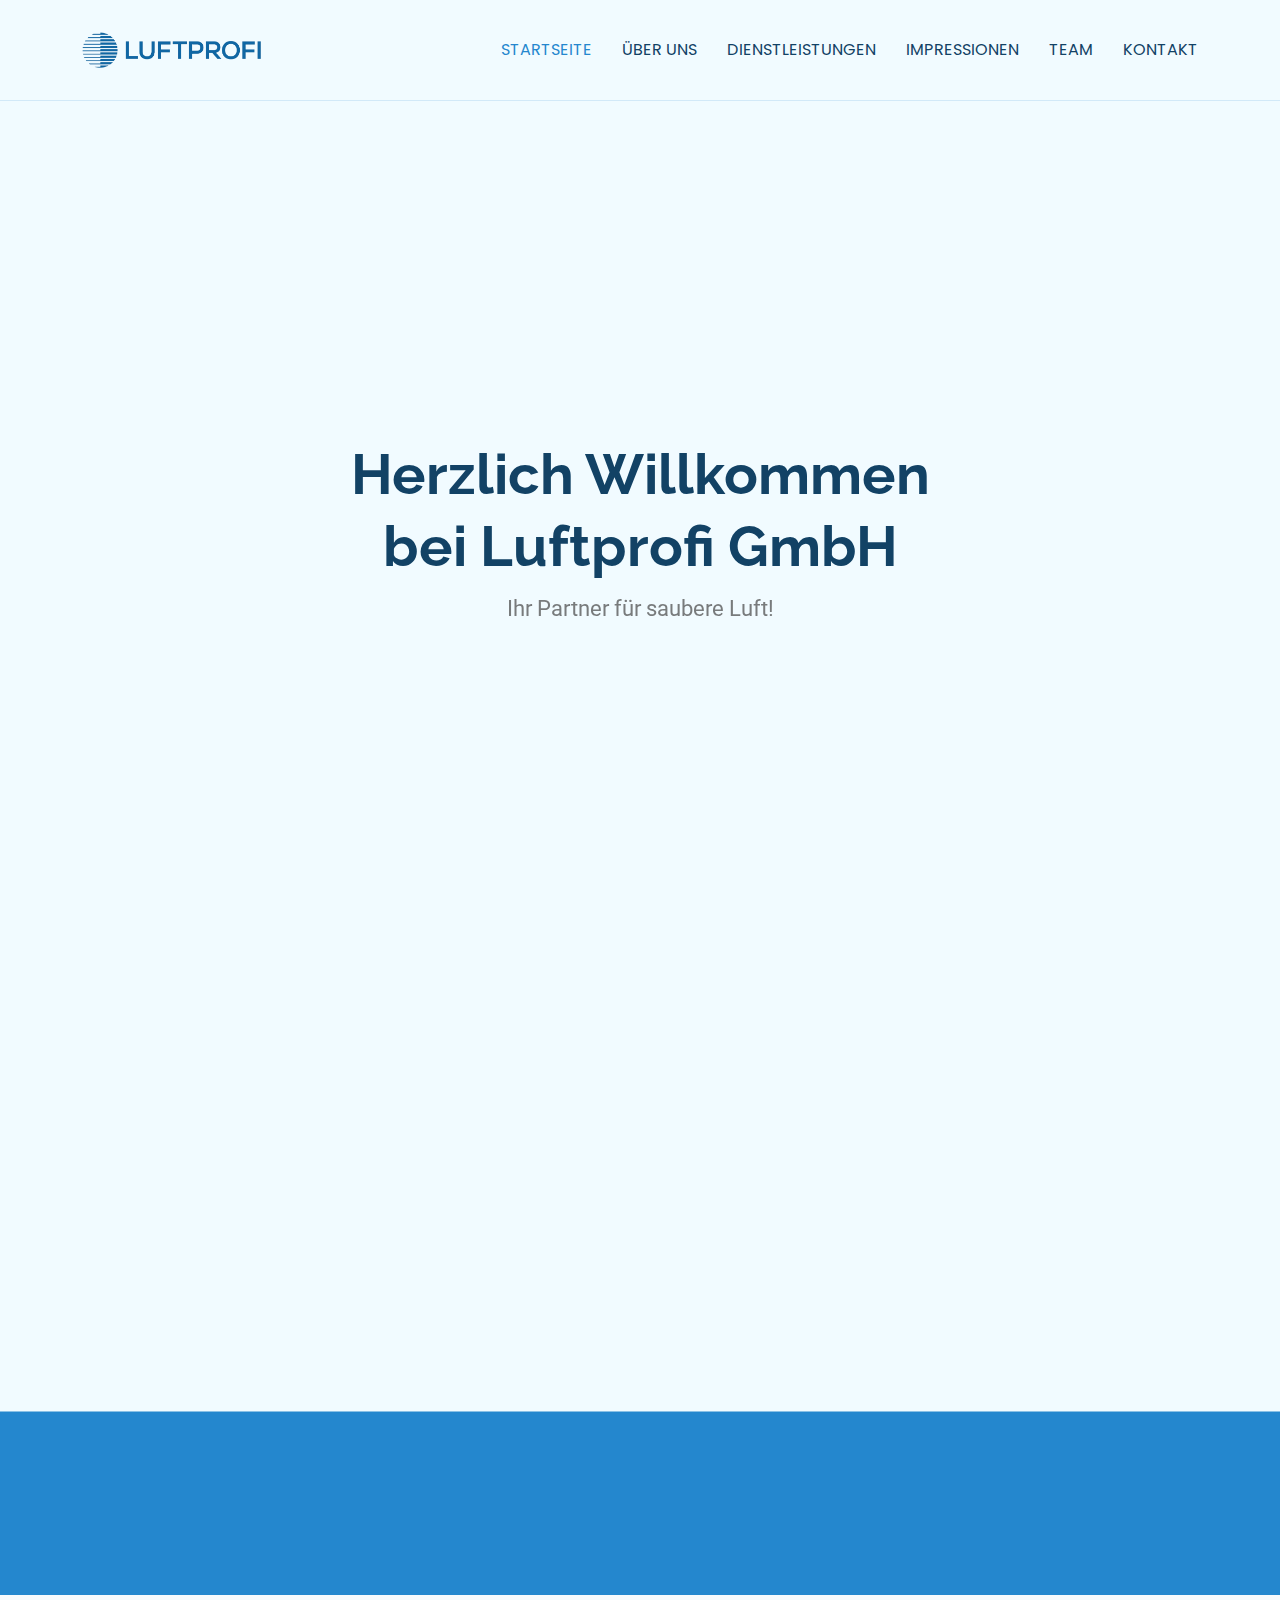
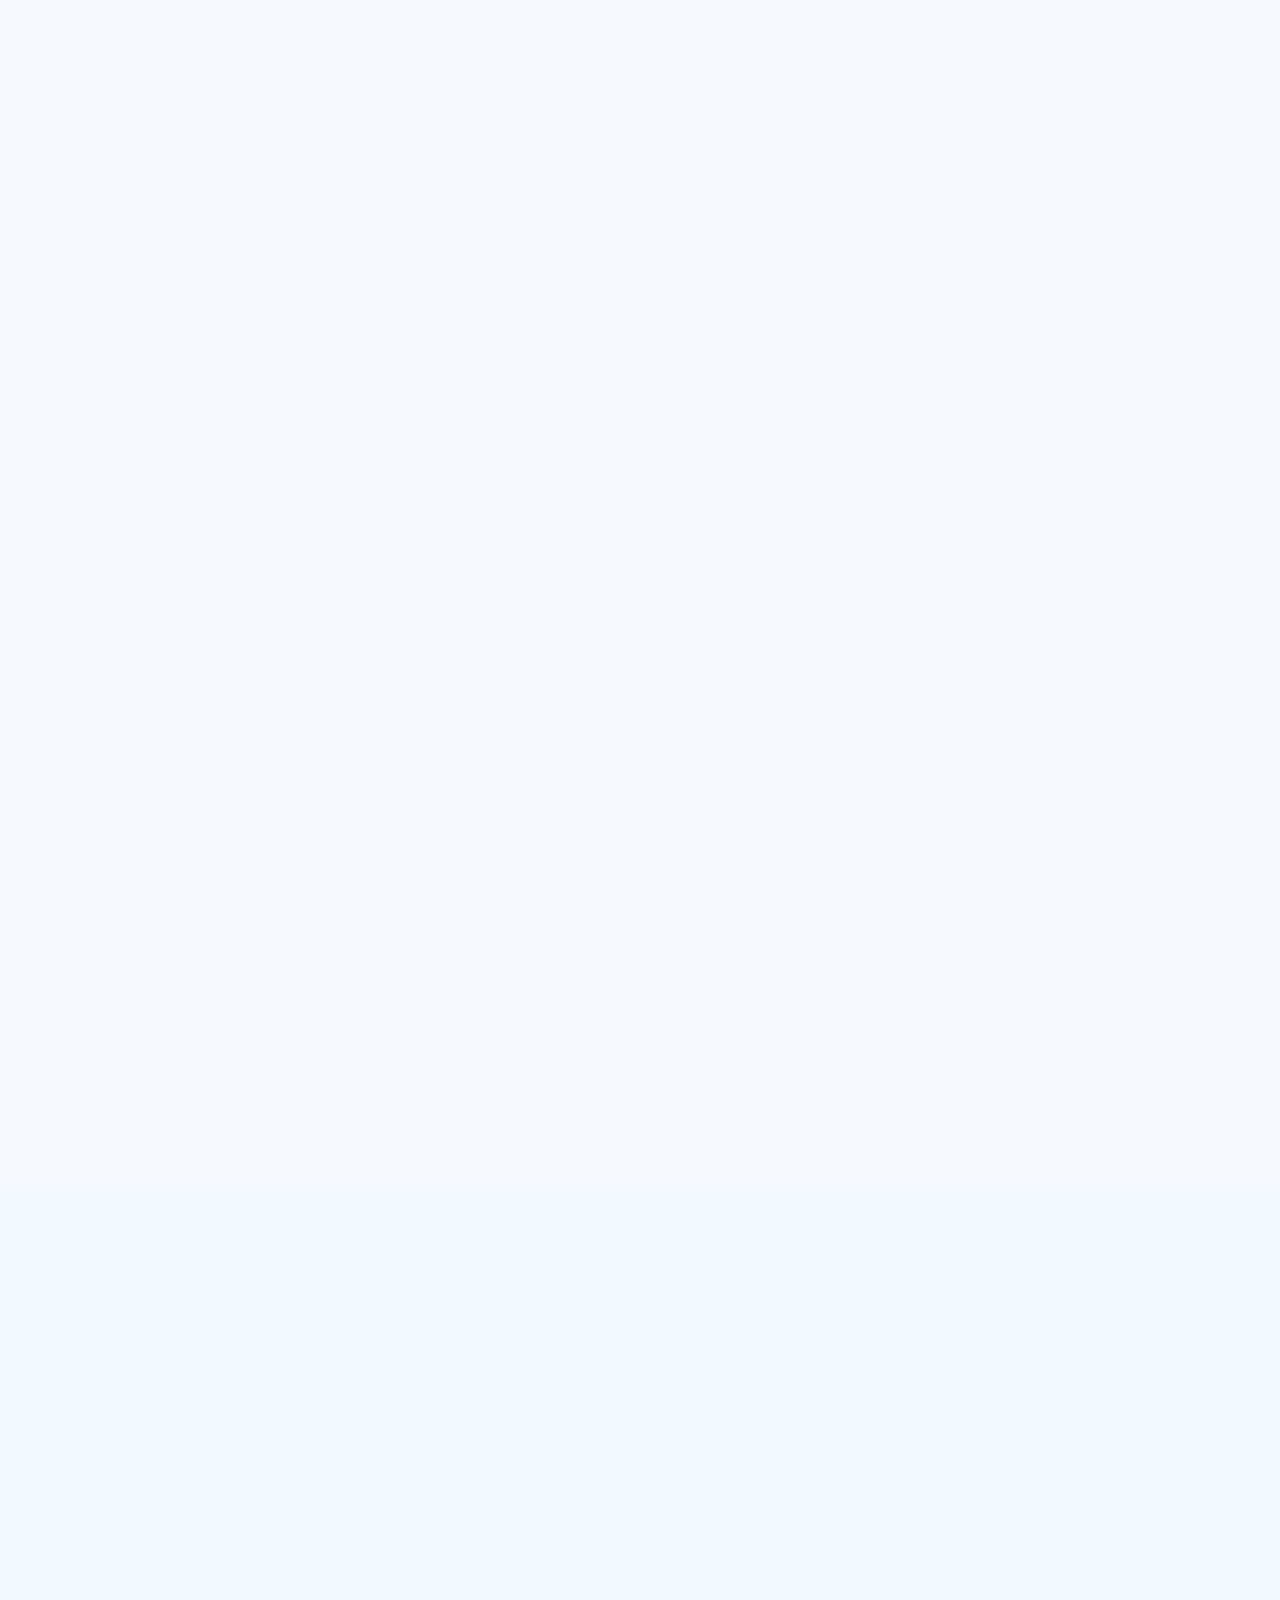
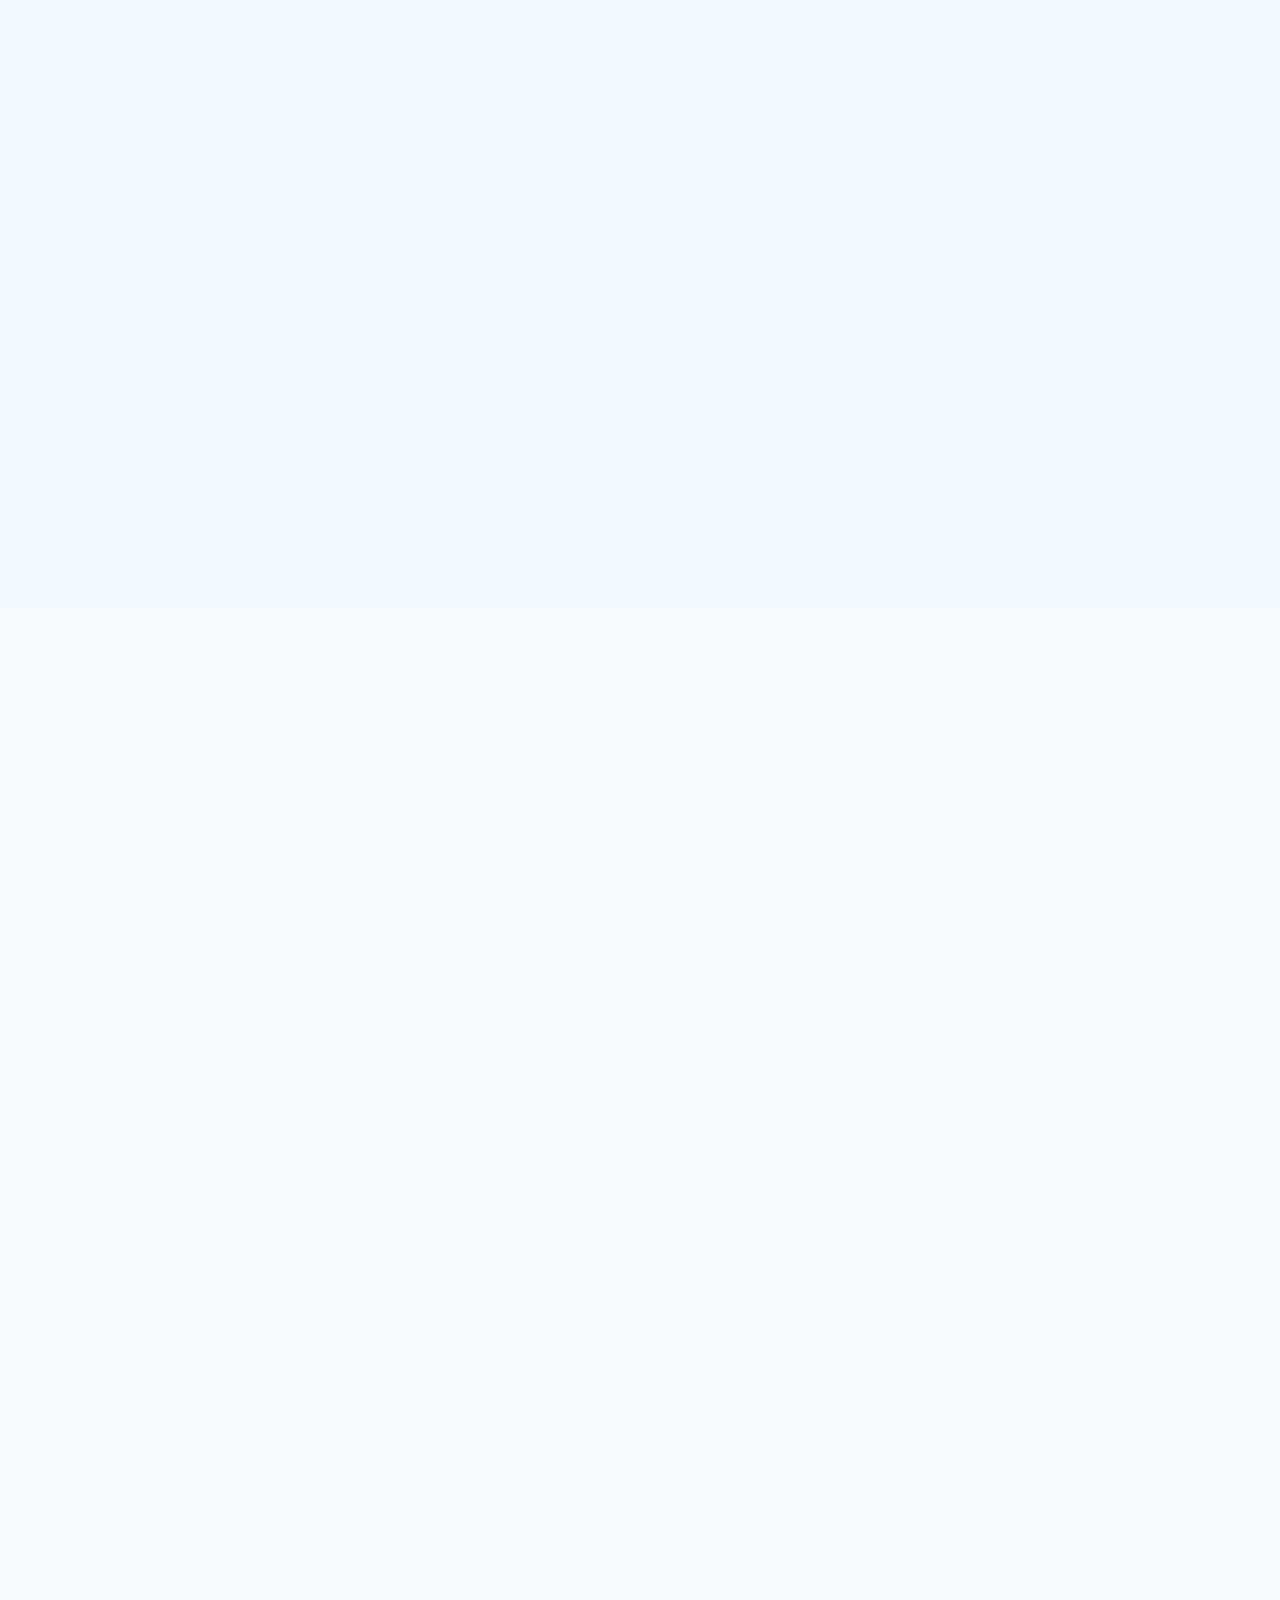
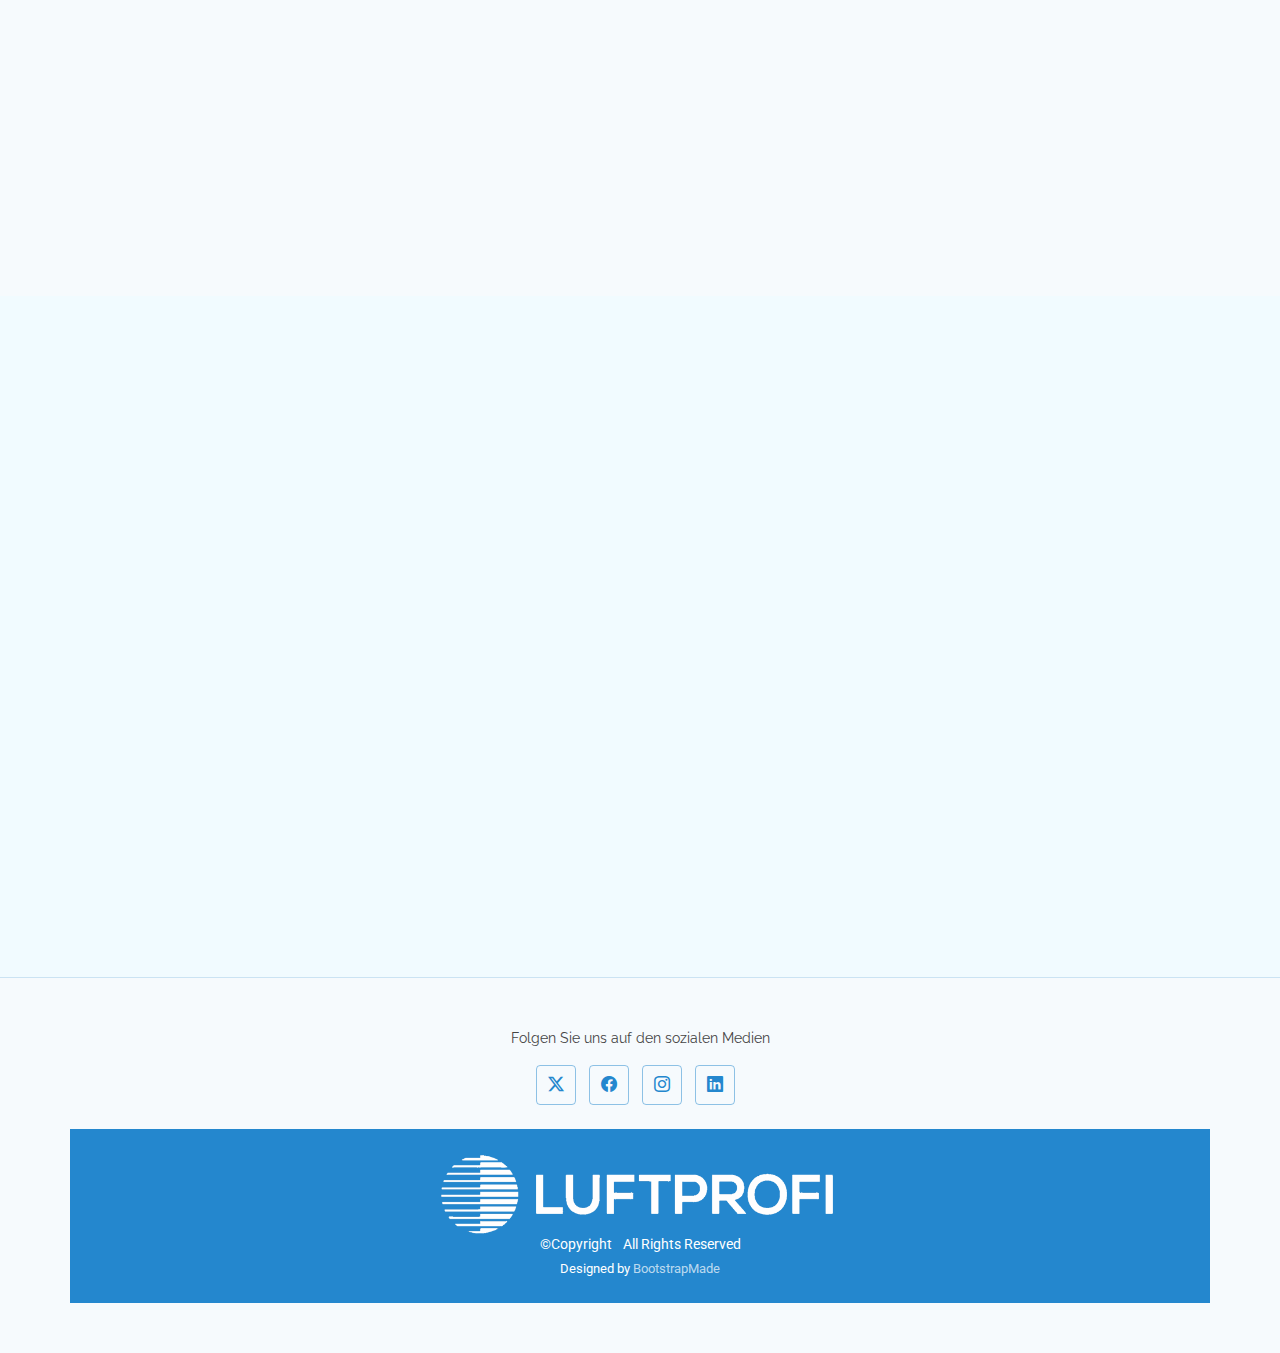
==== index.html @ aa667acd "First update of the website" ====
<!DOCTYPE html>
<html lang="en">

<head>
  <meta charset="utf-8">
  <meta content="width=device-width, initial-scale=1.0" name="viewport">
  <title>LuftProfi GmbH</title>
  <meta name="description" content="">
  <meta name="keywords" content="">

  <!-- Favicons -->
  <link href="assets/img/logo/luftprofi-favicon.png" rel="icon">
  <link href="assets/img/apple-touch-icon.png" rel="apple-touch-icon">

  <!-- Fonts -->
  <link href="https://fonts.googleapis.com" rel="preconnect">
  <link href="https://fonts.gstatic.com" rel="preconnect" crossorigin>
  <link href="https://fonts.googleapis.com/css2?family=Roboto:ital,wght@0,100;0,300;0,400;0,500;0,700;0,900;1,100;1,300;1,400;1,500;1,700;1,900&family=Poppins:ital,wght@0,100;0,200;0,300;0,400;0,500;0,600;0,700;0,800;0,900;1,100;1,200;1,300;1,400;1,500;1,600;1,700;1,800;1,900&family=Raleway:ital,wght@0,100;0,200;0,300;0,400;0,500;0,600;0,700;0,800;0,900;1,100;1,200;1,300;1,400;1,500;1,600;1,700;1,800;1,900&display=swap" rel="stylesheet">

  <!-- Vendor CSS Files -->
  <link href="assets/vendor/bootstrap/css/bootstrap.min.css" rel="stylesheet">
  <link href="assets/vendor/bootstrap-icons/bootstrap-icons.css" rel="stylesheet">
  <link href="assets/vendor/aos/aos.css" rel="stylesheet">
  <link href="assets/vendor/glightbox/css/glightbox.min.css" rel="stylesheet">
  <link href="assets/vendor/swiper/swiper-bundle.min.css" rel="stylesheet">

  <!-- Main CSS File -->
  <link href="assets/css/main.css" rel="stylesheet">

  <!-- =======================================================
  * Template Name: OnePage
  * Template URL: https://bootstrapmade.com/onepage-multipurpose-bootstrap-template/
  * Updated: Aug 07 2024 with Bootstrap v5.3.3
  * Author: BootstrapMade.com
  * License: https://bootstrapmade.com/license/
  ======================================================== -->
</head>

<body class="index-page">

  <header id="header" class="header d-flex align-items-center sticky-top">
    <div class="container-fluid container-xl position-relative d-flex align-items-center">

      <a href="index.html" class="logo d-flex align-items-center me-auto">
        <!-- Uncomment the line below if you also wish to use an image logo -->
        <img src="assets/img/logo/Luftprofi_Logo_clean_png.png" alt="">
        <!-- <h1 class="sitename">LuftProfi</h1> -->
      </a>

      <nav id="navmenu" class="navmenu">
        <ul>
          <li><a href="#hero" class="active">STARTSEITE<br></a></li>
          <li><a href="#about">ÜBER UNS</a></li>
          <li><a href="#services">DIENSTLEISTUNGEN</a></li>
          <li><a href="#portfolio">IMPRESSIONEN</a></li>
          <li><a href="#team">TEAM</a></li>
          <!-- <li class="dropdown"><a href="#"><span>Dropdown</span> <i class="bi bi-chevron-down toggle-dropdown"></i></a>
            <ul>
              <li><a href="#">Dropdown 1</a></li>
              <li class="dropdown"><a href="#"><span>Deep Dropdown</span> <i class="bi bi-chevron-down toggle-dropdown"></i></a>
                <ul>
                  <li><a href="#">Deep Dropdown 1</a></li>
                  <li><a href="#">Deep Dropdown 2</a></li>
                  <li><a href="#">Deep Dropdown 3</a></li>
                  <li><a href="#">Deep Dropdown 4</a></li>
                  <li><a href="#">Deep Dropdown 5</a></li>
                </ul>
              </li>
              <li><a href="#">Dropdown 2</a></li>
              <li><a href="#">Dropdown 3</a></li>
              <li><a href="#">Dropdown 4</a></li>
            </ul>
          </li> -->
          <li><a href="#contact">KONTAKT</a></li>
        </ul>
        <i class="mobile-nav-toggle d-xl-none bi bi-list"></i>
      </nav>

      <!-- <a class="btn-getstarted" href="#about">Get Started</a> -->

    </div>
  </header>

  <main class="main">

    <!-- Hero Section -->
    <section id="hero" class="hero section">

      <!-- Video Background -->
      <video autoplay muted loop id="hero-video" class="hero-video">
        <source src="assets/videos/merged-video-compressed.mp4" type="video/mp4">
        Your browser does not support the video tag.
      </video>

      <div class="container">
        <div class="row justify-content-center" data-aos="zoom-out">
          <div class="col-xl-7 col-lg-9 text-center">
            <h1>Herzlich Willkommen bei Luftprofi GmbH</h1>
            <p>Ihr Partner für saubere Luft!</p>
          </div>
        </div>
        <!-- <div class="text-center" data-aos="zoom-out" data-aos-delay="100">
          <a href="#about" class="btn-get-started">Get Started</a>
        </div> -->

        <!-- <div class="row gy-4 mt-5">
          <div class="col-md-6 col-lg-3" data-aos="zoom-out" data-aos-delay="100">
            <div class="icon-box">
              <div class="icon"><i class="bi bi-easel"></i></div>
              <h4 class="title"><a href="">Lorem Ipsum</a></h4>
              <p class="description">Voluptatum deleniti atque corrupti quos dolores et quas molestias excepturi</p>
            </div>
          </div>
        </div> -->
      </div>

    </section><!-- /Hero Section -->


    <!-- About Section -->
    <section id="about" class="about section">

      <!-- Section Title -->
      <div class="container section-title" data-aos="fade-up">
        <h2>ÜBER UNS<br></h2>
        <p>​Tradition trifft auf Moderne</p>
      </div><!-- End Section Title -->

      <div class="container">
        <div class="row gy-4">
          <div class="col-lg-12 content" data-aos="fade-up" data-aos-delay="100">
            <p>
              Die Luftprofi GmbH ist ein junges, dynamisches Unternehmen, das sich auf die Reinigung von Lüftungssystemen spezialisiert hat. Trotz unserer kompakten Größe verfügen wir über umfangreiche Erfahrung und modernste Technik, um auch anspruchsvolle Projekte effizient umzusetzen. Unser Team besteht aus qualifizierten Fachkräften, die jeden Auftrag mit höchster Präzision und Hingabe ausführen
            </p>
          </div>
          <div class="col-lg-6 content" data-aos="fade-up" data-aos-delay="100">
            <ul>
              <li><i class="bi bi-check2-circle"></i> <span><b>Unsere Mission:</b> Wir setzen uns dafür ein, dass jede Lüftungsanlage ihre volle Leistungsfähigkeit entfalten kann und die Luftqualität in den Räumen optimal bleibt. Dabei legen wir besonderen Wert auf einen schnellen, flexiblen und unkomplizierten Service, der sich ganz nach Ihren Bedürfnissen richtet.</span></li>
            </ul>
          </div>

          <div class="col-lg-6" data-aos="fade-up" data-aos-delay="200">
            <ul>
              <li><i class="bi bi-check2-circle"></i> <span><b>Unsere Vision:</b> Luftprofi GmbH – Ihr erster Ansprechpartner für Lüftungsreinigungen in der Region. Wir möchten unseren Kunden ein gesundes Raumklima bieten und gleichzeitig durch innovative Methoden und ständige Weiterentwicklung Maßstäbe in unserer Branche setzen.</span></li>
            </ul>
          </div>
        </div>
      </div>
    </section>

    <!-- Call To Action Section -->
    <section id="call-to-action" class="call-to-action section accent-background">
      <div class="container">
        <div class="row justify-content-center" data-aos="zoom-in" data-aos-delay="100">
          <div class="col-xl-10">
            <div class="text-center">
              <!-- <h3>Call To Action</h3> -->
              <div class="row gy-4">
                <div class="col-lg-2"></div>
                <div class="col-lg-8 position-relative align-self-start" data-aos="fade-up" data-aos-delay="100">
                  <img src="assets/img/Luftprofis/32-DSC04327-1.jpg" class="img-fluid" alt="">
                </div>
              </div>
              <div class="col-lg-2"></div>
              <!-- <p>Duis aute irure dolor in reprehenderit in voluptate velit esse cillum dolore eu fugiat nulla pariatur. Excepteur sint occaecat cupidatat non proident, sunt in culpa qui officia deserunt mollit anim id est laborum.</p>
              <a class="cta-btn" href="#">Call To Action</a> -->
            </div>
          </div>
        </div>
      </div>
    </section>

    <!-- Stats Section -->
    <!-- <section id="stats" class="stats section light-background">
      <div class="container" data-aos="fade-up" data-aos-delay="100">
        <div class="row gy-4">

          <div class="col-lg-3 col-md-6">
            <div class="stats-item text-center w-100 h-100">
              <span data-purecounter-start="0" data-purecounter-end="232" data-purecounter-duration="1" class="purecounter"></span>
              <p>Clients</p>
            </div>
          </div>   

          <div class="col-lg-3 col-md-6">
            <div class="stats-item text-center w-100 h-100">
              <span data-purecounter-start="0" data-purecounter-end="521" data-purecounter-duration="1" class="purecounter"></span>
              <p>Projects</p>
            </div>
          </div>   

          <div class="col-lg-3 col-md-6">
            <div class="stats-item text-center w-100 h-100">
              <span data-purecounter-start="0" data-purecounter-end="1453" data-purecounter-duration="1" class="purecounter"></span>
              <p>Hours Of Support</p>
            </div>
          </div>   

          <div class="col-lg-3 col-md-6">
            <div class="stats-item text-center w-100 h-100">
              <span data-purecounter-start="0" data-purecounter-end="32" data-purecounter-duration="1" class="purecounter"></span>
              <p>Workers</p>
            </div>
          </div>   

        </div>

      </div>

    </section> -->

    <!-- About Alt Section -->
    <!-- <section id="about-alt" class="about-alt section">
      <div class="container">
        <div class="row gy-4">
          <div class="col-lg-6 position-relative align-self-start" data-aos="fade-up" data-aos-delay="100">
            <img src="assets/img/Luftprofis/32-DSC04327.jpg" class="img-fluid" alt="">
          </div>
          <div class="col-lg-6 content" data-aos="fade-up" data-aos-delay="200">
            <h3>Voluptatem dignissimos provident quasi corporis voluptates sit assumenda.</h3>
            <p class="fst-italic">
              Lorem ipsum dolor sit amet, consectetur adipiscing elit, sed do eiusmod tempor incididunt ut labore et dolore
              magna aliqua.
            </p>
            <ul>
              <li><i class="bi bi-check2-all"></i> <span>Ullamco laboris nisi ut aliquip ex ea commodo consequat.</span></li>
              <li><i class="bi bi-check2-all"></i> <span>Duis aute irure dolor in reprehenderit in voluptate velit.</span></li>
              <li><i class="bi bi-check2-all"></i> <span>Ullamco laboris nisi ut aliquip ex ea commodo consequat. Duis aute irure dolor in reprehenderit in voluptate trideta storacalaperda mastiro dolore eu fugiat nulla pariatur.</span></li>
            </ul>
            <p>
              Ullamco laboris nisi ut aliquip ex ea commodo consequat. Duis aute irure dolor in reprehenderit in voluptate
              velit esse cillum dolore eu fugiat nulla pariatur. Excepteur sint occaecat cupidatat non proident
            </p>
          </div>
        </div>
      </div>
    </section> -->

    <!-- Clients Section -->
    <!-- <section id="clients" class="clients section light-background">

      <div class="container" data-aos="fade-up">

        <div class="row gy-4">

          <div class="col-xl-2 col-md-3 col-6 client-logo">
            <img src="assets/img/clients/client-1.png" class="img-fluid" alt="">
          </div> 

          <div class="col-xl-2 col-md-3 col-6 client-logo">
            <img src="assets/img/clients/client-2.png" class="img-fluid" alt="">
          </div> 

          <div class="col-xl-2 col-md-3 col-6 client-logo">
            <img src="assets/img/clients/client-3.png" class="img-fluid" alt="">
          </div> 

          <div class="col-xl-2 col-md-3 col-6 client-logo">
            <img src="assets/img/clients/client-4.png" class="img-fluid" alt="">
          </div> 

          <div class="col-xl-2 col-md-3 col-6 client-logo">
            <img src="assets/img/clients/client-5.png" class="img-fluid" alt="">
          </div> 

          <div class="col-xl-2 col-md-3 col-6 client-logo">
            <img src="assets/img/clients/client-6.png" class="img-fluid" alt="">
          </div> 

        </div>

      </div>

    </section> -->

    <!-- Testimonials Section -->
    <!-- <section id="testimonials" class="testimonials section">

    
      <div class="container section-title" data-aos="fade-up">
        <h2>Testimonials</h2>
        <p>Necessitatibus eius consequatur ex aliquid fuga eum quidem sint consectetur velit</p>
      </div>

      <div class="container" data-aos="fade-up" data-aos-delay="100">

        <div class="swiper init-swiper" data-speed="600" data-delay="5000" data-breakpoints="{ &quot;320&quot;: { &quot;slidesPerView&quot;: 1, &quot;spaceBetween&quot;: 40 }, &quot;1200&quot;: { &quot;slidesPerView&quot;: 3, &quot;spaceBetween&quot;: 40 } }">
          <script type="application/json" class="swiper-config">
            {
              "loop": true,
              "speed": 600,
              "autoplay": {
                "delay": 5000
              },
              "slidesPerView": "auto",
              "pagination": {
                "el": ".swiper-pagination",
                "type": "bullets",
                "clickable": true
              },
              "breakpoints": {
                "320": {
                  "slidesPerView": 1,
                  "spaceBetween": 40
                },
                "1200": {
                  "slidesPerView": 3,
                  "spaceBetween": 20
                }
              }
            }
          </script>
          <div class="swiper-wrapper">

            <div class="swiper-slide">
              <div class="testimonial-item" "="">
            <p>
              <i class=" bi bi-quote quote-icon-left"></i>
                <span>Proin iaculis purus consequat sem cure digni ssim donec porttitora entum suscipit rhoncus. Accusantium quam, ultricies eget id, aliquam eget nibh et. Maecen aliquam, risus at semper.</span>
                <i class="bi bi-quote quote-icon-right"></i>
                </p>
                <img src="assets/img/testimonials/testimonials-1.jpg" class="testimonial-img" alt="">
                <h3>Saul Goodman</h3>
                <h4>Ceo &amp; Founder</h4>
              </div>
            </div>

            <div class="swiper-slide">
              <div class="testimonial-item">
                <p>
                  <i class="bi bi-quote quote-icon-left"></i>
                  <span>Export tempor illum tamen malis malis eram quae irure esse labore quem cillum quid malis quorum velit fore eram velit sunt aliqua noster fugiat irure amet legam anim culpa.</span>
                  <i class="bi bi-quote quote-icon-right"></i>
                </p>
                <img src="assets/img/testimonials/testimonials-2.jpg" class="testimonial-img" alt="">
                <h3>Sara Wilsson</h3>
                <h4>Designer</h4>
              </div>
            </div>

            <div class="swiper-slide">
              <div class="testimonial-item">
                <p>
                  <i class="bi bi-quote quote-icon-left"></i>
                  <span>Enim nisi quem export duis labore cillum quae magna enim sint quorum nulla quem veniam duis minim tempor labore quem eram duis noster aute amet eram fore quis sint minim.</span>
                  <i class="bi bi-quote quote-icon-right"></i>
                </p>
                <img src="assets/img/testimonials/testimonials-3.jpg" class="testimonial-img" alt="">
                <h3>Jena Karlis</h3>
                <h4>Store Owner</h4>
              </div>
            </div>

            <div class="swiper-slide">
              <div class="testimonial-item">
                <p>
                  <i class="bi bi-quote quote-icon-left"></i>
                  <span>Fugiat enim eram quae cillum dolore dolor amet nulla culpa multos export minim fugiat dolor enim duis veniam ipsum anim magna sunt elit fore quem dolore labore illum veniam.</span>
                  <i class="bi bi-quote quote-icon-right"></i>
                </p>
                <img src="assets/img/testimonials/testimonials-4.jpg" class="testimonial-img" alt="">
                <h3>Matt Brandon</h3>
                <h4>Freelancer</h4>
              </div>
            </div>

            <div class="swiper-slide">
              <div class="testimonial-item">
                <p>
                  <i class="bi bi-quote quote-icon-left"></i>
                  <span>Quis quorum aliqua sint quem legam fore sunt eram irure aliqua veniam tempor noster veniam sunt culpa nulla illum cillum fugiat legam esse veniam culpa fore nisi cillum quid.</span>
                  <i class="bi bi-quote quote-icon-right"></i>
                </p>
                <img src="assets/img/testimonials/testimonials-5.jpg" class="testimonial-img" alt="">
                <h3>John Larson</h3>
                <h4>Entrepreneur</h4>
              </div>
            </div>

          </div>
          <div class="swiper-pagination"></div>
        </div>

      </div>

    </section> -->

    <!-- Services Section -->
    <section id="services" class="services section light-background">

      <!-- Section Title -->
      <div class="container section-title" data-aos="fade-up">
        <h2>DIENSTLEISTUNGEN</h2>
        <p>Bei der Luftprofi GmbH konzentrieren wir uns auf das, was wir am besten können: die gründliche und effiziente Reinigung von Lüftungssystemen. Saubere Lüftungsanlagen sind entscheidend für die Luftqualität in jedem Gebäude – sei es in Büros, Produktionshallen, öffentlichen Einrichtungen oder Wohnhäusern.</p>
      </div>

      <div class="container">

        <div class="row gy-4 justify-content-center" >

          <div class="col-lg-4 col-md-6" data-aos="fade-up" data-aos-delay="100">
            <div class="service-item item-cyan position-relative">
              <div class="icon">
                <svg width="100" height="100" viewBox="0 0 600 600" xmlns="http://www.w3.org/2000/svg">
                  <path stroke="none" stroke-width="0" fill="#f5f5f5" d="M300,521.0016835830174C376.1290562159157,517.8887921683347,466.0731472004068,529.7835943286574,510.70327084640275,468.03025145048787C554.3714126377745,407.6079735673963,508.03601936045806,328.9844924480964,491.2728898941984,256.3432110539036C474.5976632858925,184.082847569629,479.9380746630129,96.60480741107993,416.23090153303,58.64404602377083C348.86323505073057,18.502131276798302,261.93793281208167,40.57373210992963,193.5410806939664,78.93577620505333C130.42746243093433,114.334589627462,98.30271207620316,179.96522072025542,76.75703585869454,249.04625023123273C51.97151888228291,328.5150500222984,13.704378332031375,421.85034740162234,66.52175969318436,486.19268352777647C119.04800174914682,550.1803526380478,217.28368757567262,524.383925680826,300,521.0016835830174"></path>
                </svg>
                <i class="bi bi-wind"></i>
              </div>
              <a href="service-details.html" class="stretched-link">
                <h3>Lüftungsreinigungen für Gewerbe und Privat</h3>
              </a>
              <p>Wir reinigen Ihre Lüftungssysteme von Grund auf. Staub, Schmutz und andere Ablagerungen, die sich über die Zeit in den Kanälen und Filtern ansammeln, werden restlos entfernt. Dies verbessert nicht nur die Luftqualität, sondern auch die Effizienz Ihrer Anlage, was zu Energieeinsparungen führen kann.</p>
            </div>
          </div><!-- End Service Item -->

          <div class="col-lg-4 col-md-6" data-aos="fade-up" data-aos-delay="200">
            <div class="service-item item-orange position-relative">
              <div class="icon">
                <svg width="100" height="100" viewBox="0 0 600 600" xmlns="http://www.w3.org/2000/svg">
                  <path stroke="none" stroke-width="0" fill="#f5f5f5" d="M300,582.0697525312426C382.5290701553225,586.8405444964366,449.9789794690241,525.3245884688669,502.5850820975895,461.55621195738473C556.606425686781,396.0723002908107,615.8543463187945,314.28637112970534,586.6730223649479,234.56875336149918C558.9533121215079,158.8439757836574,454.9685369536778,164.00468322053177,381.49747125262974,130.76875717737553C312.15926192815925,99.40240125094834,248.97055460311594,18.661163978235184,179.8680185752513,50.54337015887873C110.5421016452524,82.52863877960104,119.82277516462835,180.83849132639028,109.12597500060166,256.43424936330496C100.08760227029461,320.3096726198365,92.17705696193138,384.0621239912766,124.79988738764834,439.7174275375508C164.83382741302287,508.01625554203684,220.96474134820875,577.5009287672846,300,582.0697525312426"></path>
                </svg>
                <i class="bi bi-fire"></i>
              </div>
              <a href="service-details.html" class="stretched-link">
                <h3>Küchenabluftreinigung</h3>
              </a>
              <p>In gastronomischen Betrieben ist eine regelmäßige Reinigung der Küchenabluftsysteme unerlässlich. Fett- und Schmutzablagerungen können zu Brandgefahr und unangenehmen Gerüchen führen. Wir sorgen dafür, dass Ihre Systeme hygienisch einwandfrei und sicher bleiben.</p>
            </div>
          </div><!-- End Service Item -->

          <div class="col-lg-4 col-md-6" data-aos="fade-up" data-aos-delay="300">
            <div class="service-item item-teal position-relative">
              <div class="icon">
                <svg width="100" height="100" viewBox="0 0 600 600" xmlns="http://www.w3.org/2000/svg">
                  <path stroke="none" stroke-width="0" fill="#f5f5f5" d="M300,541.5067337569781C382.14930387511276,545.0595476570109,479.8736841581634,548.3450877840088,526.4010558755058,480.5488172755941C571.5218469581645,414.80211281144784,517.5187510058486,332.0715597781072,496.52539010469104,255.14436215662573C477.37192572678356,184.95920475031193,473.57363656557914,105.61284051026155,413.0603344069578,65.22779650032875C343.27470386102294,18.654635553484475,251.2091493199835,5.337323636656869,175.0934190732945,40.62881213300186C97.87086631185822,76.43348514350839,51.98124368387456,156.15599469081315,36.44837278890362,239.84606092416172C21.716077023791087,319.22268207091537,43.775223500013084,401.1760424656574,96.891909868211,461.97329694683043C147.22146801428983,519.5804099606455,223.5754009179313,538.201503339737,300,541.5067337569781"></path>
                </svg>
                <i class="bi bi-clipboard-check"></i>
              </div>
              <a href="service-details.html" class="stretched-link">
                <h3>Hygieneinspektionen und Wartung</h3>
              </a>
              <p>Regelmäßige Inspektionen und Wartungen sind der Schlüssel zur Langlebigkeit Ihrer Lüftungssysteme. Wir überprüfen Ihre Anlagen auf Hygienestandards und nehmen, wenn nötig, direkt vor Ort die notwendigen Reinigungsmaßnahmen vor.</p>
            </div>
          </div><!-- End Service Item -->

          <div class="col-lg-4 col-md-6" data-aos="fade-up" data-aos-delay="400">
            <div class="service-item item-red position-relative">
              <div class="icon">
                <svg width="100" height="100" viewBox="0 0 600 600" xmlns="http://www.w3.org/2000/svg">
                  <path stroke="none" stroke-width="0" fill="#f5f5f5" d="M300,503.46388370962813C374.79870501325706,506.71871716319447,464.8034551963731,527.1746412648533,510.4981551193396,467.86667711651364C555.9287308511215,408.9015244558933,512.6030010748507,327.5744911775523,490.211057578863,256.5855673507754C471.097692560561,195.9906835881958,447.69079081568157,138.11976852964426,395.19560036434837,102.3242989838813C329.3053358748298,57.3949838291264,248.02791733380457,8.279543830951368,175.87071277845988,42.242879143198664C103.41431057327972,76.34704239035025,93.79494320519305,170.9812938413882,81.28167332365135,250.07896920659033C70.17666984294237,320.27484674793965,64.84698225790005,396.69656628748305,111.28512138212992,450.4950937839243C156.20124167950087,502.5303643271138,231.32542653798444,500.4755392045468,300,503.46388370962813"></path>
                </svg>
                <i class="bi bi-layers-half"></i>
              </div>
              <a href="service-details.html" class="stretched-link">
                <h3>Spezialreinigungen</h3>
              </a>
              <p>Manche Lüftungsanlagen benötigen eine besondere Behandlung, etwa in Reinräumen, Krankenhäusern oder Laboren. Unsere Fachkräfte sind geschult und ausgerüstet, um auch unter höchsten Anforderungen eine einwandfreie Reinigung durchzuführen.</p>
              <a href="service-details.html" class="stretched-link"></a>
            </div>
          </div><!-- End Service Item -->

          <div class="col-lg-4 col-md-6" data-aos="fade-up" data-aos-delay="500">
            <div class="service-item item-indigo position-relative">
              <div class="icon">
                <svg width="100" height="100" viewBox="0 0 600 600" xmlns="http://www.w3.org/2000/svg">
                  <path stroke="none" stroke-width="0" fill="#f5f5f5" d="M300,532.3542879108572C369.38199826031484,532.3153073249985,429.10787420159085,491.63046689027357,474.5244479745417,439.17860296908856C522.8885846962883,383.3225815378663,569.1668002868075,314.3205725914397,550.7432151929288,242.7694973846089C532.6665558377875,172.5657663291529,456.2379748765914,142.6223662098291,390.3689995646985,112.34683881706744C326.66090330228417,83.06452184765237,258.84405631176094,53.51806209861945,193.32584062364296,78.48882559362697C121.61183558270385,105.82097193414197,62.805066853699245,167.19869350419734,48.57481801355237,242.6138429142374C34.843463184063346,315.3850353017275,76.69343916112496,383.4422959591041,125.22947124332185,439.3748458443577C170.7312796277747,491.8107796887764,230.57421082200815,532.3932930995766,300,532.3542879108572"></path>
                </svg>
                <i class="bi bi-shield-exclamation"></i>
              </div>
              <a href="service-details.html" class="stretched-link">
                <h3>Luftkanaldesinfektion</h3>
              </a>
              <p>Nach der Reinigung bieten wir optional eine Desinfektion der Lüftungskanäle an, um sicherzustellen, dass keine Keime oder Bakterien die Luftqualität beeinträchtigen können.</p>
              <a href="service-details.html" class="stretched-link"></a>
            </div>
          </div><!-- End Service Item -->


        </div>

      </div>

    </section><!-- /Services Section -->


    <!-- Portfolio Section -->
    <section id="portfolio" class="portfolio section">

      <!-- Section Title -->
      <div class="container section-title" data-aos="fade-up">
        <h2>IMPRESSIONEN</h2>
        <!-- <p>Necessitatibus eius consequatur ex aliquid fuga eum quidem sint consectetur velit</p> -->
      </div><!-- End Section Title -->

      <div class="container">

        <div class="isotope-layout" data-default-filter="*" data-layout="masonry" data-sort="original-order">

          <!-- <ul class="portfolio-filters isotope-filters" data-aos="fade-up" data-aos-delay="100">
            <li data-filter="*" class="filter-active">All</li>
            <li data-filter=".filter-app">App</li>
            <li data-filter=".filter-product">Card</li>
            <li data-filter=".filter-branding">Web</li>
          </ul> -->

          <div class="row gy-4 isotope-container" data-aos="fade-up" data-aos-delay="200">

            <div class="col-lg-4 col-md-6 portfolio-item isotope-item filter-app">
              <img src="assets/img/Luftprofis/2-DSC04416.jpg" class="img-fluid" alt="">
              <div class="portfolio-info">
                <!-- <h4>App 1</h4> -->
                <!-- <p>Lorem ipsum, dolor sit</p> -->
                <a href="assets/img/Luftprofis/2-DSC04416.jpg"  data-gallery="portfolio-gallery-app" class="glightbox preview-link"><i class="bi bi-zoom-in"></i></a>
                <!-- <a title="More Details" class="details-link"><i class="bi bi-link-45deg"></i></a> -->
              </div>
            </div> 

            <div class="col-lg-4 col-md-6 portfolio-item isotope-item filter-app">
              <img src="assets/img/Luftprofis/3-DSC04302.jpg" class="img-fluid" alt="">
              <div class="portfolio-info">
                <!-- <h4>App 1</h4> -->
                <!-- <p>Lorem ipsum, dolor sit</p> -->
                <a href="assets/img/Luftprofis/3-DSC04302.jpg"  data-gallery="portfolio-gallery-app" class="glightbox preview-link"><i class="bi bi-zoom-in"></i></a>
                <!-- <a title="More Details" class="details-link"><i class="bi bi-link-45deg"></i></a> -->
              </div>
            </div> 

            <div class="col-lg-4 col-md-6 portfolio-item isotope-item filter-product">
              <img src="assets/img/Luftprofis/4-DSC04409.jpg" class="img-fluid" alt="">
              <div class="portfolio-info">
                <!-- <h4>Product 1</h4>
                <p>Lorem ipsum, dolor sit</p> -->
                <a href="assets/img/Luftprofis/4-DSC04409.jpg"  data-gallery="portfolio-gallery-app" class="glightbox preview-link"><i class="bi bi-zoom-in"></i></a>
                <!-- <a title="More Details" class="details-link"><i class="bi bi-link-45deg"></i></a> -->
              </div>
            </div> 

            <div class="col-lg-4 col-md-6 portfolio-item isotope-item filter-product">
              <img src="assets/img/Luftprofis/5-DSC04452.jpg" class="img-fluid" alt="">
              <div class="portfolio-info">
                <!-- <h4>Product 1</h4>
                <p>Lorem ipsum, dolor sit</p> -->
                <a href="assets/img/Luftprofis/5-DSC04452.jpg"  data-gallery="portfolio-gallery-app" class="glightbox preview-link"><i class="bi bi-zoom-in"></i></a>
                <!-- <a title="More Details" class="details-link"><i class="bi bi-link-45deg"></i></a> -->
              </div>
            </div> 

            <div class="col-lg-4 col-md-6 portfolio-item isotope-item filter-branding">
              <img src="assets/img/Luftprofis/6-DSC04461.jpg" class="img-fluid" alt="">
              <div class="portfolio-info">
                <!-- <h4>Branding 1</h4>
                <p>Lorem ipsum, dolor sit</p> -->
                <a href="assets/img/Luftprofis/6-DSC04461.jpg"  data-gallery="portfolio-gallery-app" class="glightbox preview-link"><i class="bi bi-zoom-in"></i></a>
                <!-- <a title="More Details" class="details-link"><i class="bi bi-link-45deg"></i></a> -->
              </div>
            </div> 

            <div class="col-lg-4 col-md-6 portfolio-item isotope-item filter-branding">
              <img src="assets/img/Luftprofis/8-DSC04431.jpg" class="img-fluid" alt="">
              <div class="portfolio-info">
                <!-- <h4>Branding 1</h4>
                <p>Lorem ipsum, dolor sit</p> -->
                <a href="assets/img/Luftprofis/8-DSC04431.jpg"  data-gallery="portfolio-gallery-app" class="glightbox preview-link"><i class="bi bi-zoom-in"></i></a>
                <!-- <a title="More Details" class="details-link"><i class="bi bi-link-45deg"></i></a> -->
              </div>
            </div> 

            <div class="col-lg-4 col-md-6 portfolio-item isotope-item filter-app">
              <img src="assets/img/Luftprofis/44-DSC04377.jpg" class="img-fluid" alt="">
              <div class="portfolio-info">
                <!-- <h4>App 2</h4>
                <p>Lorem ipsum, dolor sit</p> -->
                <a href="assets/img/Luftprofis/44-DSC04377.jpg"  data-gallery="portfolio-gallery-app" class="glightbox preview-link"><i class="bi bi-zoom-in"></i></a>
                <!-- <a title="More Details" class="details-link"><i class="bi bi-link-45deg"></i></a> -->
              </div>
            </div> 

            <div class="col-lg-4 col-md-6 portfolio-item isotope-item filter-app">
              <img src="assets/img/Luftprofis/77-DSC04423.jpg" class="img-fluid" alt="">
              <div class="portfolio-info">
                <!-- <h4>App 2</h4>
                <p>Lorem ipsum, dolor sit</p> -->
                <a href="assets/img/Luftprofis/77-DSC04423.jpg"  data-gallery="portfolio-gallery-app" class="glightbox preview-link"><i class="bi bi-zoom-in"></i></a>
                <!-- <a title="More Details" class="details-link"><i class="bi bi-link-45deg"></i></a> -->
              </div>
            </div> 


          </div>

        </div>

      </div>

    </section>

    <!-- Team Section -->
    <section id="team" class="team section light-background">

      <!-- Section Title -->
      <div class="container section-title" data-aos="fade-up">
        <h2>TEAM</h2>
        <p>​Haben Sie Fragen? Unser Geschäftsführer Leke Gjini steht Ihnen für Auskünfte sehr gerne zur Verfügung.​</p>
      </div><!-- End Section Title -->

      <div class="container">

        <div class="row gy-4">

          <div class="col-lg-3 col-md-4 d-flex align-items-stretch" data-aos="fade-up" data-aos-delay="200"></div>
          <div class="col-lg-6 col-md-4 d-flex align-items-stretch" data-aos="fade-up" data-aos-delay="200">
            <div class="team-member">
              <div class="member-img">
                <img src="assets/img/Luftprofis/1-DSC04341.jpg" class="img-fluid" alt="">
              </div>
              <div class="member-info">
                <h4>Leke Gjini</h4>
                <span>Geschäftsführer</span>
              </div>
            </div>
          </div>
          <div class="col-lg-3 col-md-4 d-flex align-items-stretch" data-aos="fade-up" data-aos-delay="200"></div>

          <!-- <div class="col-lg-6 col-md-6 d-flex align-items-stretch" data-aos="fade-up" data-aos-delay="300">
            <div class="team-member">
              <div class="member-img">
                <img src="assets/img/Luftprofis/1-DSC04341.jpg" class="img-fluid" alt="">
              </div>
              <div class="member-info">
                <h4>Leke Gjini</h4>
                <span>Geschäftsführer</span>
              </div>
            </div>
          </div> -->

          <!-- <div class="col-lg-3 col-md-6 d-flex align-items-stretch" data-aos="fade-up" data-aos-delay="400">
            <div class="team-member">
              <div class="member-img">
                <img src="assets/img/team/team-4.jpg" class="img-fluid" alt="">
                <div class="social">
                  <a href=""><i class="bi bi-twitter-x"></i></a>
                  <a href=""><i class="bi bi-facebook"></i></a>
                  <a href=""><i class="bi bi-instagram"></i></a>
                  <a href=""><i class="bi bi-linkedin"></i></a>
                </div>
              </div>
              <div class="member-info">
                <h4>Amanda Jepson</h4>
                <span>Accountant</span>
              </div>
            </div>
          </div> -->
          <!-- End Team Member -->

        </div>

      </div>

    </section><!-- /Team Section -->

    <!-- Pricing Section -->
    <!-- <section id="pricing" class="pricing section">

     
      <div class="container section-title" data-aos="fade-up">
        <h2>Pricing</h2>
        <p>Necessitatibus eius consequatur ex aliquid fuga eum quidem sint consectetur velit</p>
      </div>

      <div class="container">

        <div class="row g-4 g-lg-0">

          <div class="col-lg-4" data-aos="zoom-in" data-aos-delay="100">
            <div class="pricing-item">
              <h3>Free Plan</h3>
              <h4><sup>$</sup>0<span> / month</span></h4>
              <ul>
                <li><i class="bi bi-check"></i> <span>Quam adipiscing vitae proin</span></li>
                <li><i class="bi bi-check"></i> <span>Nec feugiat nisl pretium</span></li>
                <li><i class="bi bi-check"></i> <span>Nulla at volutpat diam uteera</span></li>
                <li class="na"><i class="bi bi-x"></i> <span>Pharetra massa massa ultricies</span></li>
                <li class="na"><i class="bi bi-x"></i> <span>Massa ultricies mi quis hendrerit</span></li>
              </ul>
              <div class="text-center"><a href="#" class="buy-btn">Buy Now</a></div>
            </div>
          </div>

          <div class="col-lg-4 featured" data-aos="zoom-in" data-aos-delay="200">
            <div class="pricing-item">
              <h3>Business Plan</h3>
              <h4><sup>$</sup>29<span> / month</span></h4>
              <ul>
                <li><i class="bi bi-check"></i> <span>Quam adipiscing vitae proin</span></li>
                <li><i class="bi bi-check"></i> <span>Nec feugiat nisl pretium</span></li>
                <li><i class="bi bi-check"></i> <span>Nulla at volutpat diam uteera</span></li>
                <li><i class="bi bi-check"></i> <span>Pharetra massa massa ultricies</span></li>
                <li><i class="bi bi-check"></i> <span>Massa ultricies mi quis hendrerit</span></li>
              </ul>
              <div class="text-center"><a href="#" class="buy-btn">Buy Now</a></div>
            </div>
          </div>

          <div class="col-lg-4" data-aos="zoom-in" data-aos-delay="100">
            <div class="pricing-item">
              <h3>Developer Plan</h3>
              <h4><sup>$</sup>49<span> / month</span></h4>
              <ul>
                <li><i class="bi bi-check"></i> <span>Quam adipiscing vitae proin</span></li>
                <li><i class="bi bi-check"></i> <span>Nec feugiat nisl pretium</span></li>
                <li><i class="bi bi-check"></i> <span>Nulla at volutpat diam uteera</span></li>
                <li><i class="bi bi-check"></i> <span>Pharetra massa massa ultricies</span></li>
                <li><i class="bi bi-check"></i> <span>Massa ultricies mi quis hendrerit</span></li>
              </ul>
              <div class="text-center"><a href="#" class="buy-btn">Buy Now</a></div>
            </div>
          </div>

        </div>

      </div>

    </section> -->

    <!-- Faq Section -->
    <section id="faq" class="faq section light-background">

      <!-- Section Title -->
      <div class="container section-title" data-aos="fade-up">
        <h2>Oft gestellte Fragen</h2>
        <!-- <p>Necessitatibus eius consequatur ex aliquid fuga eum quidem sint consectetur velit</p> -->
      </div><!-- End Section Title -->

      <div class="container">

        <div class="row justify-content-center">

          <div class="col-lg-10" data-aos="fade-up" data-aos-delay="100">

            <div class="faq-container">

              <div class="faq-item faq-active">
                <h3>Warum Lüftungsreinigungen wichtig sind?</h3>
                <div class="faq-content">
                  <p>Regelmäßige Lüftungsreinigungen tragen maßgeblich zur Gesundheit und zum Wohlbefinden bei. Verunreinigte Lüftungssysteme können nicht nur die Luftqualität verschlechtern, sondern auch das Risiko für Atemwegserkrankungen erhöhen. Zudem arbeiten saubere Systeme effizienter, was Energiekosten senken und die Lebensdauer der Anlagen verlängern kann.</p>
                </div>
                <i class="faq-toggle bi bi-chevron-right"></i>
              </div> 

              <div class="faq-item">
                <h3>Wie können unsere Profis für saubere Luft Ihnen helfen?</h3>
                <div class="faq-content">
                  <p>Wir sorgen dafür, dass Ihre Lüftungsanlagen sauber, sicher und voll funktionsfähig bleiben. Unsere Experten sind schnell zur Stelle, wenn es um die Reinigung und Wartung Ihrer Systeme geht. Lassen Sie uns gemeinsam für ein gesundes Raumklima sorgen!</p>
                </div>
                <i class="faq-toggle bi bi-chevron-right"></i>
              </div> 

              <div class="faq-item">
                <h3>Welche Leistungen bieten wir an?</h3>
                <div class="faq-content">
                  <p>Unsere Leistungen umfassen Lüftungsreinigungen für Gewerbe und Privat, Küchenabluftreinigungen, Hygieneinspektionen und Wartung, Spezialreinigungen für besondere Anforderungen sowie Luftkanaldesinfektionen.</p>
                </div>
                <i class="faq-toggle bi bi-chevron-right"></i>
              </div> 

            </div>

          </div><!-- End Faq Column-->

        </div>

      </div>

    </section><!-- /Faq Section -->

    <!-- Contact Section -->
    <section id="contact" class="contact section">

      <!-- Section Title -->
      <div class="container section-title" data-aos="fade-up">
        <h2>Kontakt</h2>
        <p>Ihr direkter Draht zu uns</p>
      </div><!-- End Section Title -->

      <div class="container" data-aos="fade-up" data-aos-delay="100">

        <div class="mb-4" data-aos="fade-up" data-aos-delay="200">
          <iframe style="border:0; width: 100%; height: 270px;" src="https://www.google.com/maps/embed?pb=!1m18!1m12!1m3!1d2700.651151892706!2d8.2070805!3d47.399238999999994!2m3!1f0!2f0!3f0!3m2!1i1024!2i768!4f13.1!3m3!1m2!1s0x479015d25984fc43%3A0x2018f342038c32f7!2sBahnweg%204%2C%205504%20Othmarsingen!5e0!3m2!1sen!2sch!4v1725328624651!5m2!1sen!2sch" frameborder="0" allowfullscreen="" loading="lazy" referrerpolicy="no-referrer-when-downgrade"></iframe>
        </div><!-- End Google Maps -->
      
        <div class="row gy-4 justify-content-center">
          <!-- Each item should be in its own column -->
          <div class="col-lg-4 col-md-6 justify-content-center">
            <div class="info-item d-flex" data-aos="fade-up" data-aos-delay="300">
              <i class="bi bi-geo-alt flex-shrink-0"></i>
              <div>
                <h3>Adresse</h3>
                <p>Bahnweg 4<br/>5504 Othmarsingen</p>
              </div>
            </div>
          </div>
      
          <div class="col-lg-4 col-md-6 justify-content-center">
            <div class="info-item d-flex" data-aos="fade-up" data-aos-delay="400">
              <i class="bi bi-telephone flex-shrink-0"></i>
              <div>
                <h3>Ruf uns an</h3>
                <p>062 558 75 315</p>
              </div>
            </div>
          </div>
      
          <div class="col-lg-4 col-md-6">
            <div class="info-item d-flex" data-aos="fade-up" data-aos-delay="500">
              <i class="bi bi-envelope flex-shrink-0"></i>
              <div>
                <h3>E-Mail</h3>
                <p>info@luftprofi.ch</p>
              </div>
            </div>
          </div>
        </div>
      </div>
      

    </section>

  </main>

  <footer id="footer" class="footer light-background">

    <div class="container footer-top justify-content-center text-center">
      <div class="row gy-4 justify-content-center">
        <div class="col-lg-12 col-md-12 footer-about">
          <!-- <a href="index.html" class="logo d-flex align-items-center">
            <span class="sitename">LuftProfi</span>
          </a> -->
          <p>Folgen Sie uns auf den sozialen Medien</p>
          <div class="social-links">
            <a href=""><i class="bi bi-twitter-x"></i></a>
            <a href=""><i class="bi bi-facebook"></i></a>
            <a href=""><i class="bi bi-instagram"></i></a>
            <a href=""><i class="bi bi-linkedin"></i></a>
          </div>
        </div>

      </div>
    </div>

    <div class="container copyright text-center mt-4">
      <img src="assets/img/logo/Luftprofi_Logo_Weiss_png.png" alt="Luftprofi Logo" class="footer-logo"> 
      <p>©<span>Copyright</span> 
        <strong class="px-1 sitename">
        </strong> 
        <span>All Rights Reserved</span></p>
      <div class="credits">
        <!-- All the links in the footer should remain intact. -->
        <!-- You can delete the links only if you've purchased the pro version. -->
        <!-- Licensing information: https://bootstrapmade.com/license/ -->
        <!-- Purchase the pro version with working PHP/AJAX contact form: [buy-url] -->
        Designed by <a href="https://bootstrapmade.com/">BootstrapMade</a>
      </div>
    </div>

  </footer>

  <!-- Scroll Top -->
  <a href="#" id="scroll-top" class="scroll-top d-flex align-items-center justify-content-center"><i class="bi bi-arrow-up-short"></i></a>

  <!-- Preloader -->
  <div id="preloader"></div>

  <!-- Vendor JS Files -->
  <script src="assets/vendor/bootstrap/js/bootstrap.bundle.min.js"></script>
  <script src="assets/vendor/php-email-form/validate.js"></script>
  <script src="assets/vendor/aos/aos.js"></script>
  <script src="assets/vendor/purecounter/purecounter_vanilla.js"></script>
  <script src="assets/vendor/glightbox/js/glightbox.min.js"></script>
  <script src="assets/vendor/swiper/swiper-bundle.min.js"></script>
  <script src="assets/vendor/imagesloaded/imagesloaded.pkgd.min.js"></script>
  <script src="assets/vendor/isotope-layout/isotope.pkgd.min.js"></script>

  <!-- Main JS File -->
  <script src="assets/js/main.js"></script>

</body>

</html>
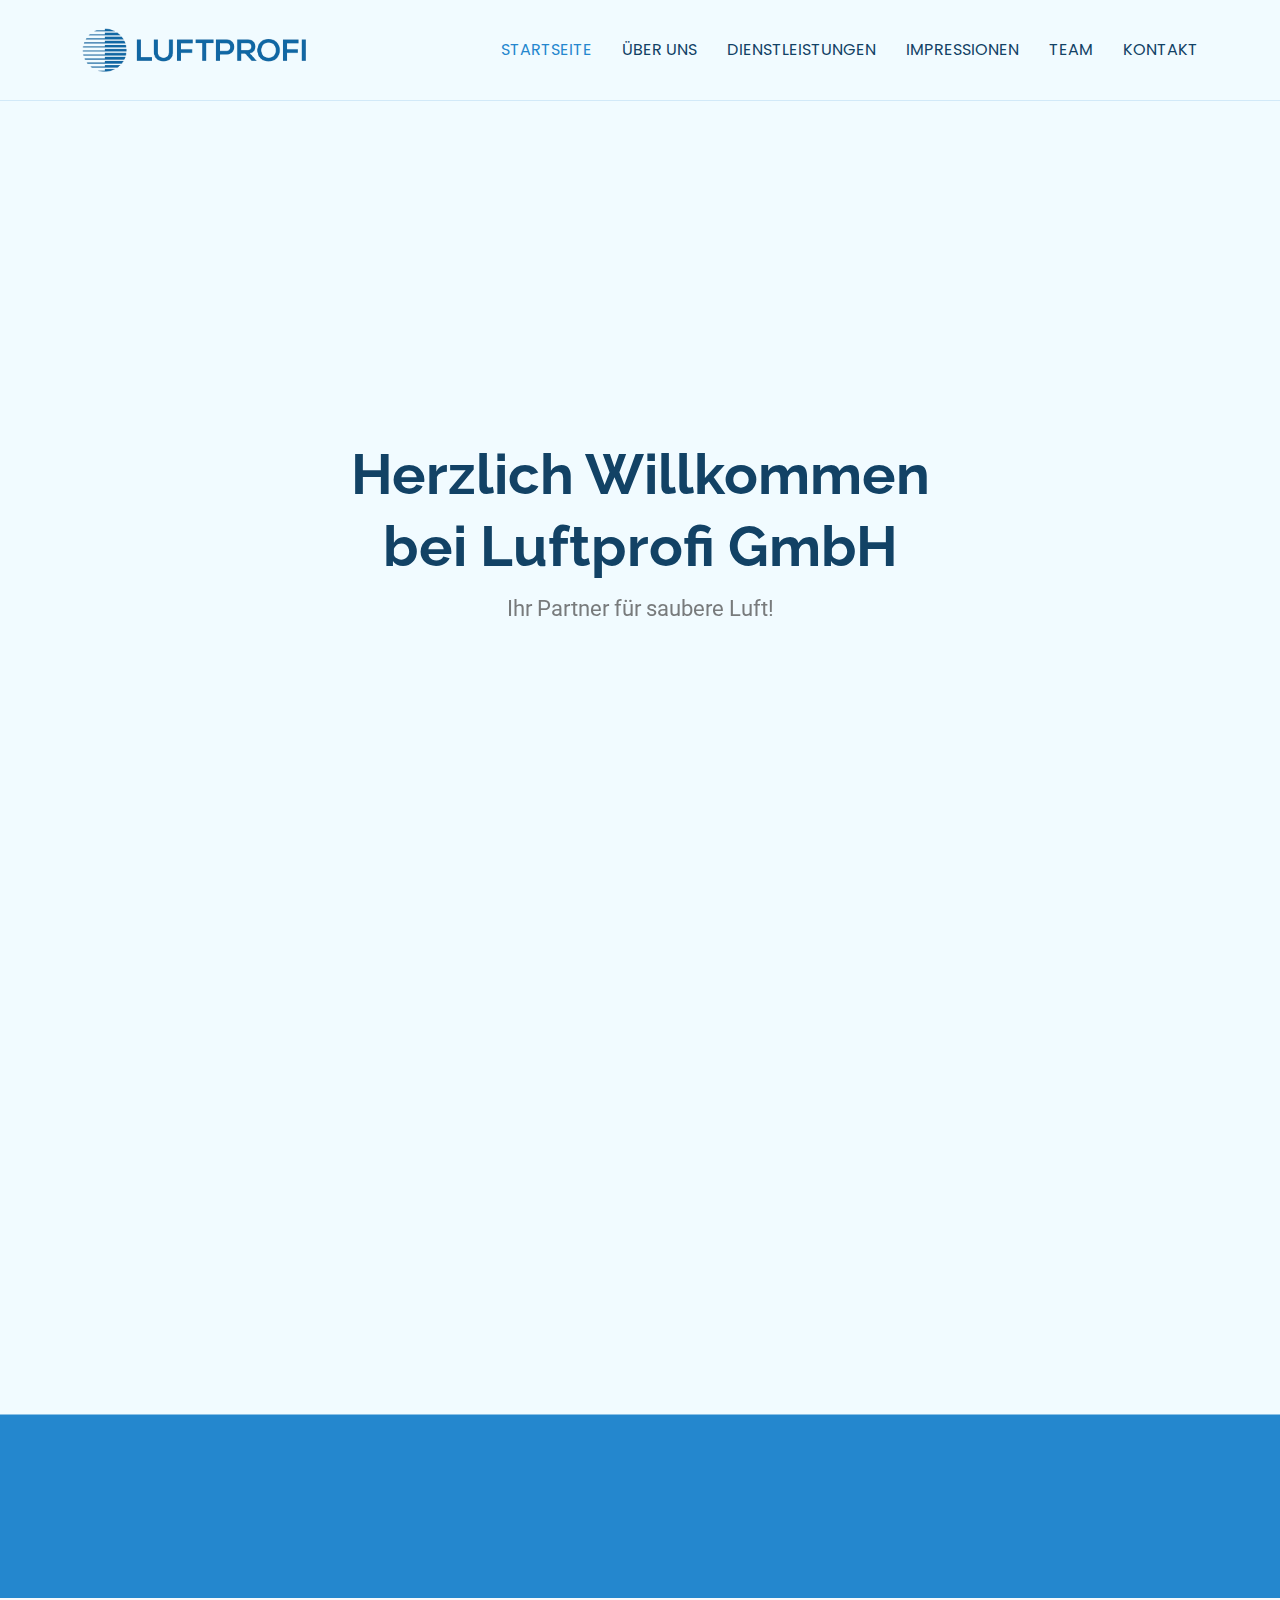
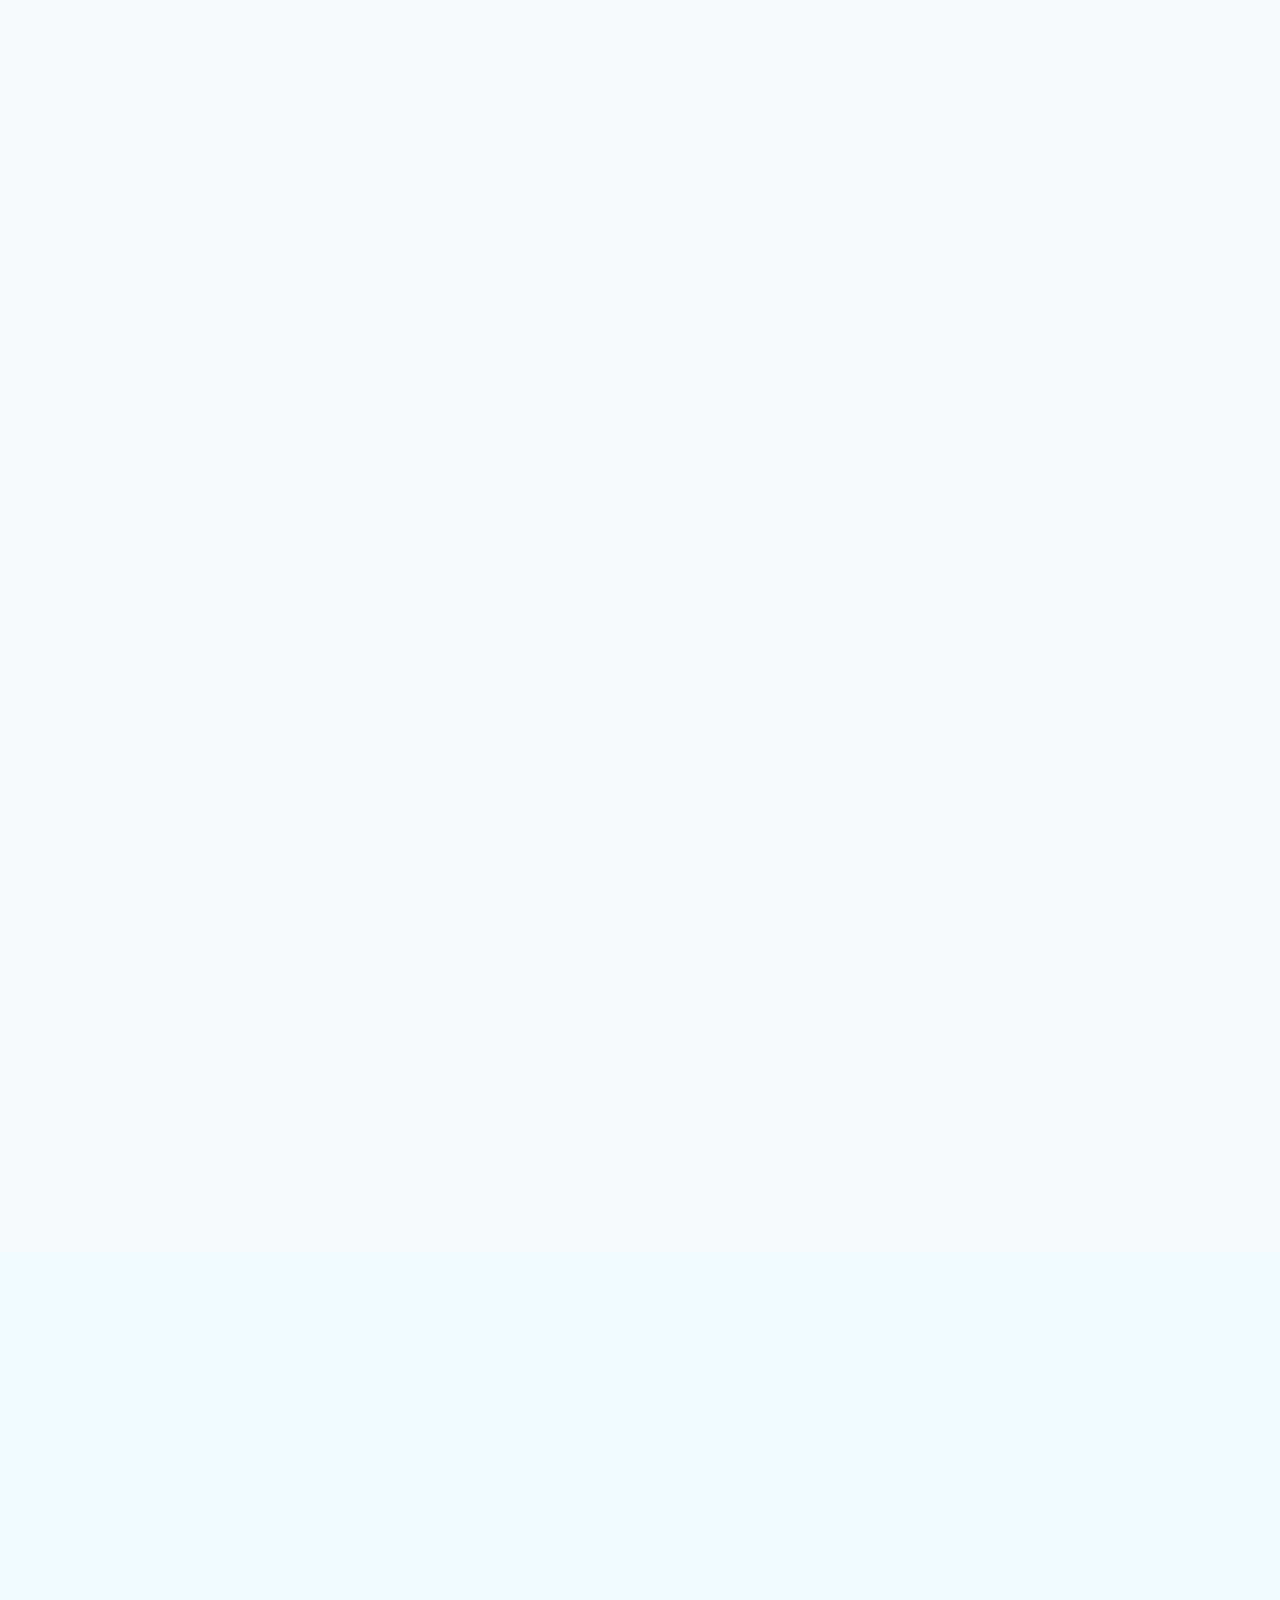
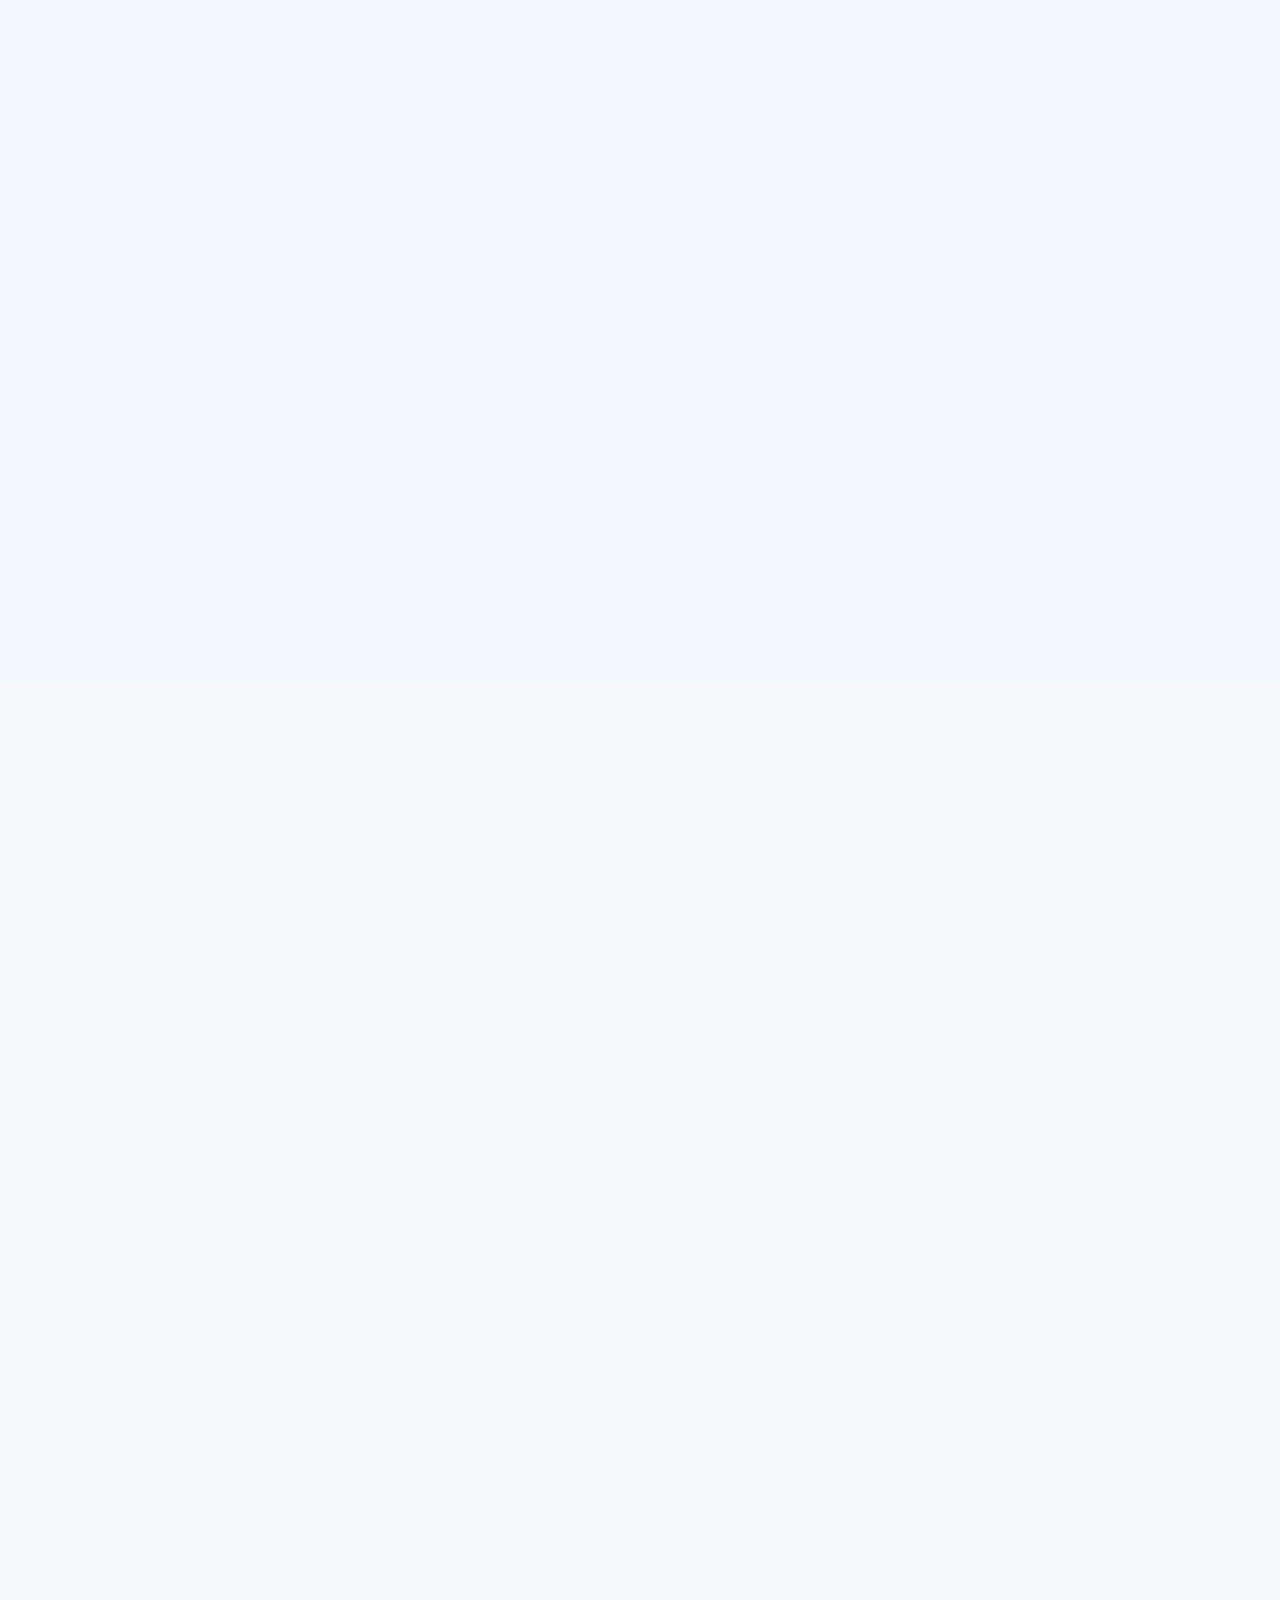
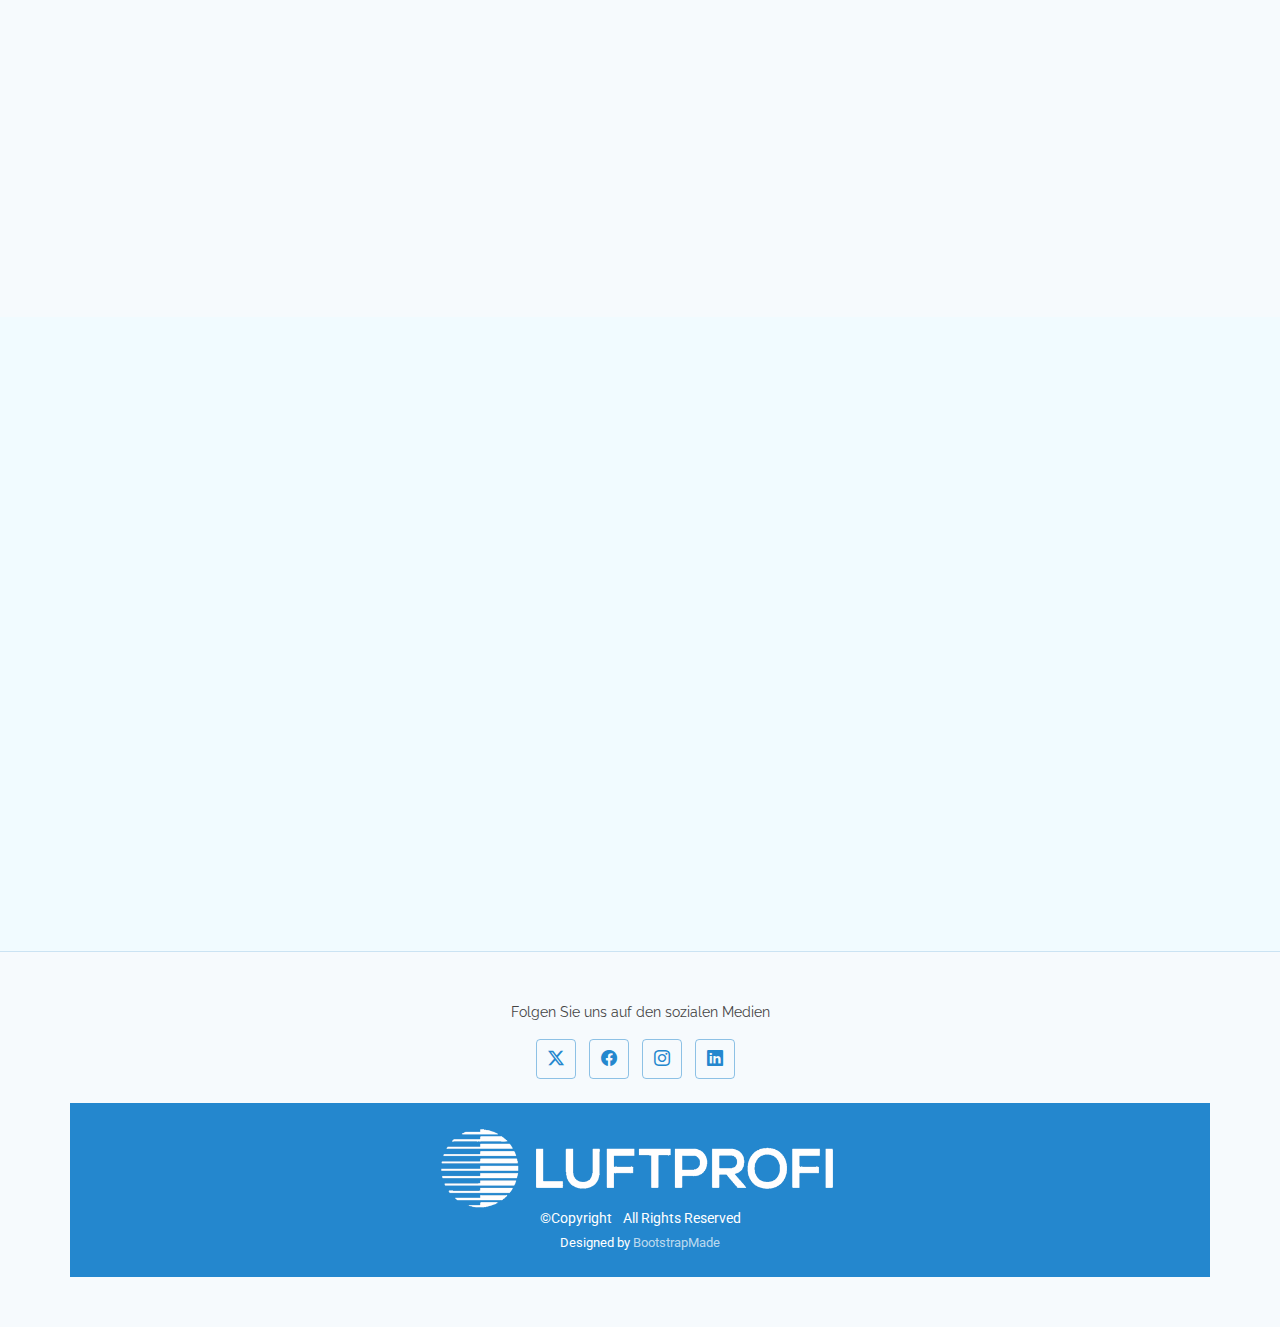
==== commit f04b2be6: "Update logo size, and change header bckg" ====
--- a/index.html
+++ b/index.html
@@ -121,7 +121,7 @@
     <section id="about" class="about section">
 
       <!-- Section Title -->
-      <div class="container section-title" data-aos="fade-up">
+      <div class="container section-title titlebg2" data-aos="fade-up">
         <h2>ÜBER UNS<br></h2>
         <p>​Tradition trifft auf Moderne</p>
       </div><!-- End Section Title -->
@@ -389,8 +389,9 @@
     <section id="services" class="services section light-background">
 
       <!-- Section Title -->
-      <div class="container section-title" data-aos="fade-up">
+      <div class="container section-title titlebg1" data-aos="fade-up">
         <h2>DIENSTLEISTUNGEN</h2>
+        <p>Professionelle Lüftungsreinigungen für ein gesundes Raumklima</p>
         <p>Bei der Luftprofi GmbH konzentrieren wir uns auf das, was wir am besten können: die gründliche und effiziente Reinigung von Lüftungssystemen. Saubere Lüftungsanlagen sind entscheidend für die Luftqualität in jedem Gebäude – sei es in Büros, Produktionshallen, öffentlichen Einrichtungen oder Wohnhäusern.</p>
       </div>
 
@@ -474,8 +475,6 @@
               <a href="service-details.html" class="stretched-link"></a>
             </div>
           </div><!-- End Service Item -->
-
-
         </div>
 
       </div>
@@ -487,8 +486,8 @@
     <section id="portfolio" class="portfolio section">
 
       <!-- Section Title -->
-      <div class="container section-title" data-aos="fade-up">
-        <h2>IMPRESSIONEN</h2>
+      <div class="container section-title titlebg" data-aos="fade-up">
+        <h2 style="color:white !important">IMPRESSIONEN</h2>
         <!-- <p>Necessitatibus eius consequatur ex aliquid fuga eum quidem sint consectetur velit</p> -->
       </div><!-- End Section Title -->
 
@@ -598,7 +597,7 @@
     <section id="team" class="team section light-background">
 
       <!-- Section Title -->
-      <div class="container section-title" data-aos="fade-up">
+      <div class="container section-title titlebg" data-aos="fade-up">
         <h2>TEAM</h2>
         <p>​Haben Sie Fragen? Unser Geschäftsführer Leke Gjini steht Ihnen für Auskünfte sehr gerne zur Verfügung.​</p>
       </div><!-- End Section Title -->
--- a/assets/css/main.css
+++ b/assets/css/main.css
@@ -244,7 +244,7 @@
 }
 
 .header .logo img {
-  max-height: 36px;
+  max-height: 45px;
   margin-right: 8px;
 }
 
@@ -656,6 +656,28 @@
   color: color-mix(in srgb, var(--contrast-color), transparent 30%);
 }
 
+.titlebg {
+  padding-top: 25px;
+  padding-bottom: 25px;
+  background: var(--accent-color);
+  color: var(--contrast-color);
+}
+
+.titlebg1 {
+  padding-top: 45px;
+  padding-bottom: 45px;
+  background: linear-gradient(to bottom, transparent 1%, var(--accent-color) 50%, transparent 100%);
+  color: var(--contrast-color);
+}
+
+.titlebg2 {
+  max-width: calc(140vh) !important; 
+  padding-top: 25px;
+  padding-bottom: 25px;
+  background: linear-gradient(to bottom, transparent 2%, #539fd5 90%, transparent 95%);
+  color: var(--contrast-color);
+}
+
 /*--------------------------------------------------------------
 # Preloader
 --------------------------------------------------------------*/
@@ -801,20 +823,41 @@
 --------------------------------------------------------------*/
 .section-title {
   text-align: center;
-  padding-bottom: 60px;
-  position: relative;
-}
+  margin-bottom: 20px;
+  position: relative;
+}
+
+/* .section-title::before,
+.section-title::after {
+  content: "";
+  position: absolute;
+  width: 80%;
+  height: 1px;
+  background-color: #2487ce; 
+  left: 10%; 
+  padding-bottom: 30px;
+}
+
+.section-title::before {
+  top: 0;s
+}
+
+.section-title::after {
+  bottom: 0; 
+} */
 
 .section-title h2 {
+  color: #004e7e ;
   font-size: 32px;
   font-weight: 700;
-  margin-bottom: 15px;
+  /* margin-bottom: 15px; */
   text-transform: uppercase;
 }
 
 .section-title p {
   margin-bottom: 0;
 }
+
 
 /*--------------------------------------------------------------
 # Hero Section
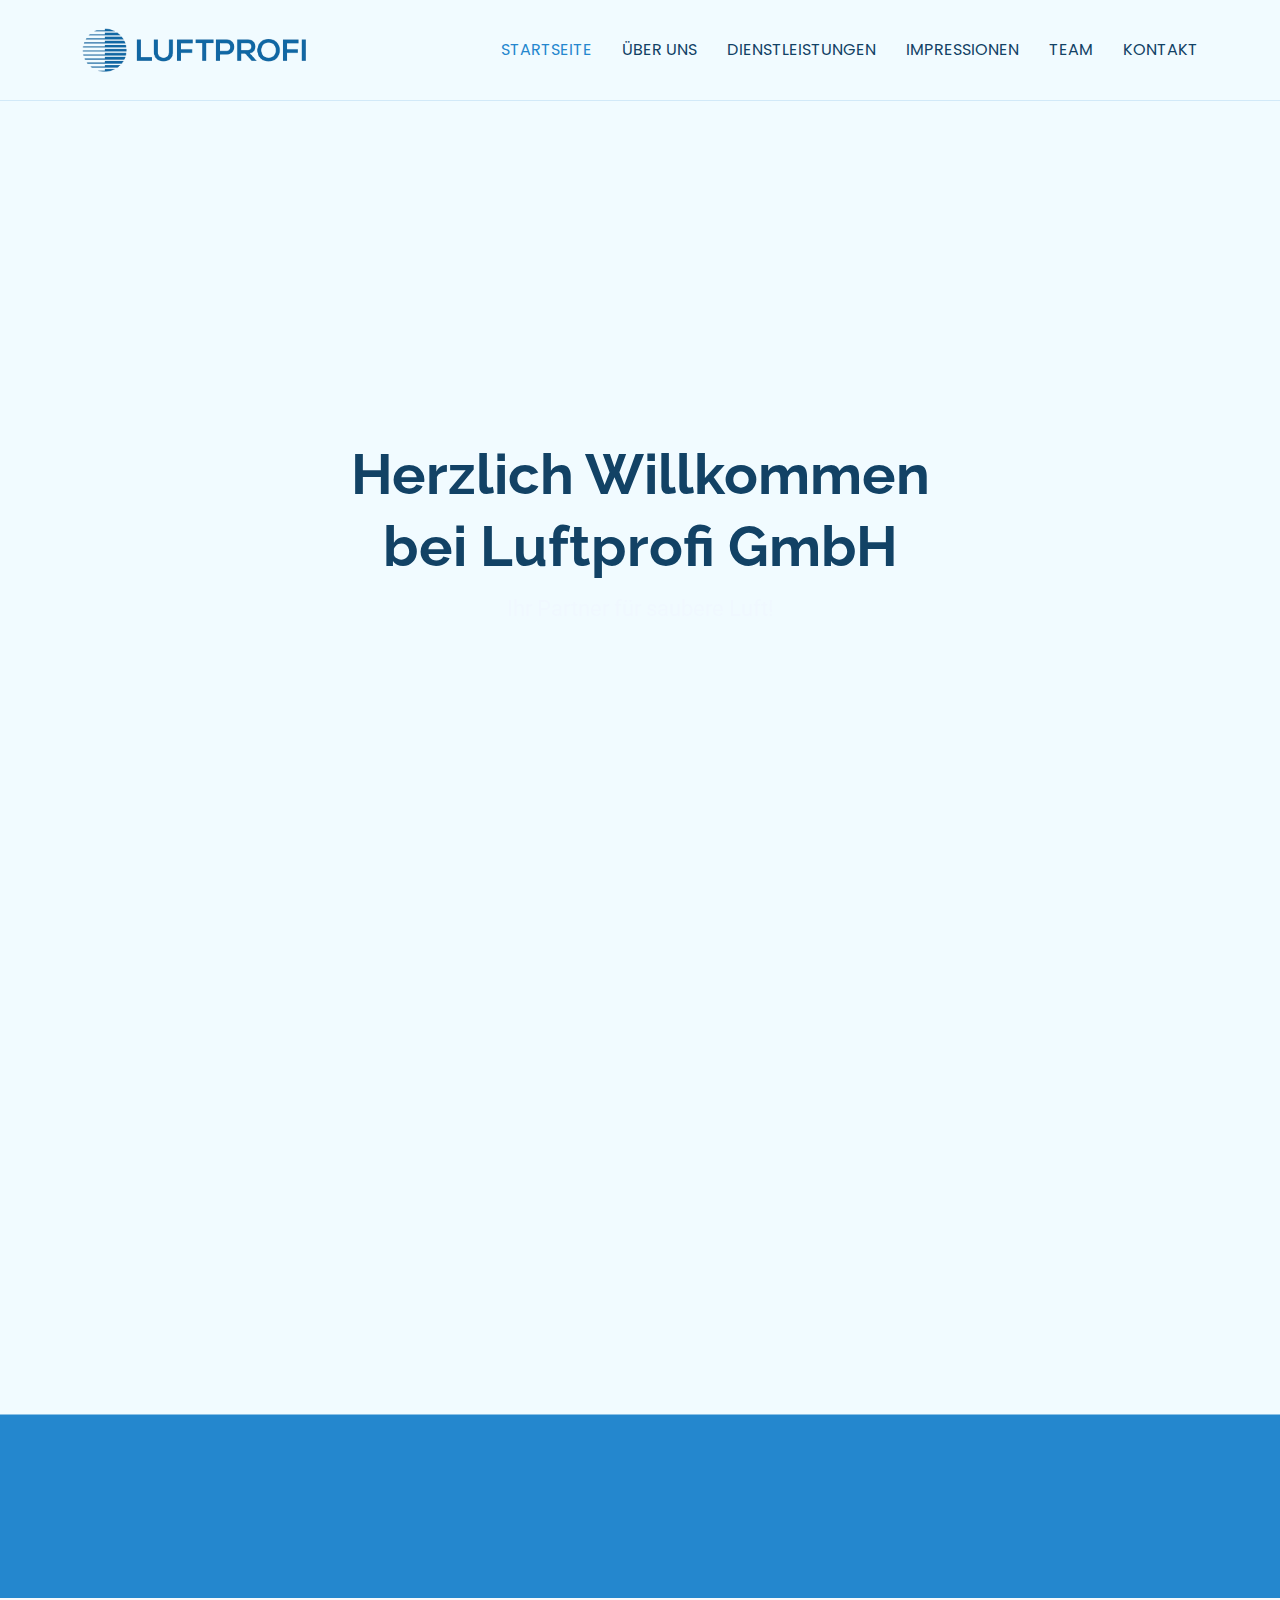
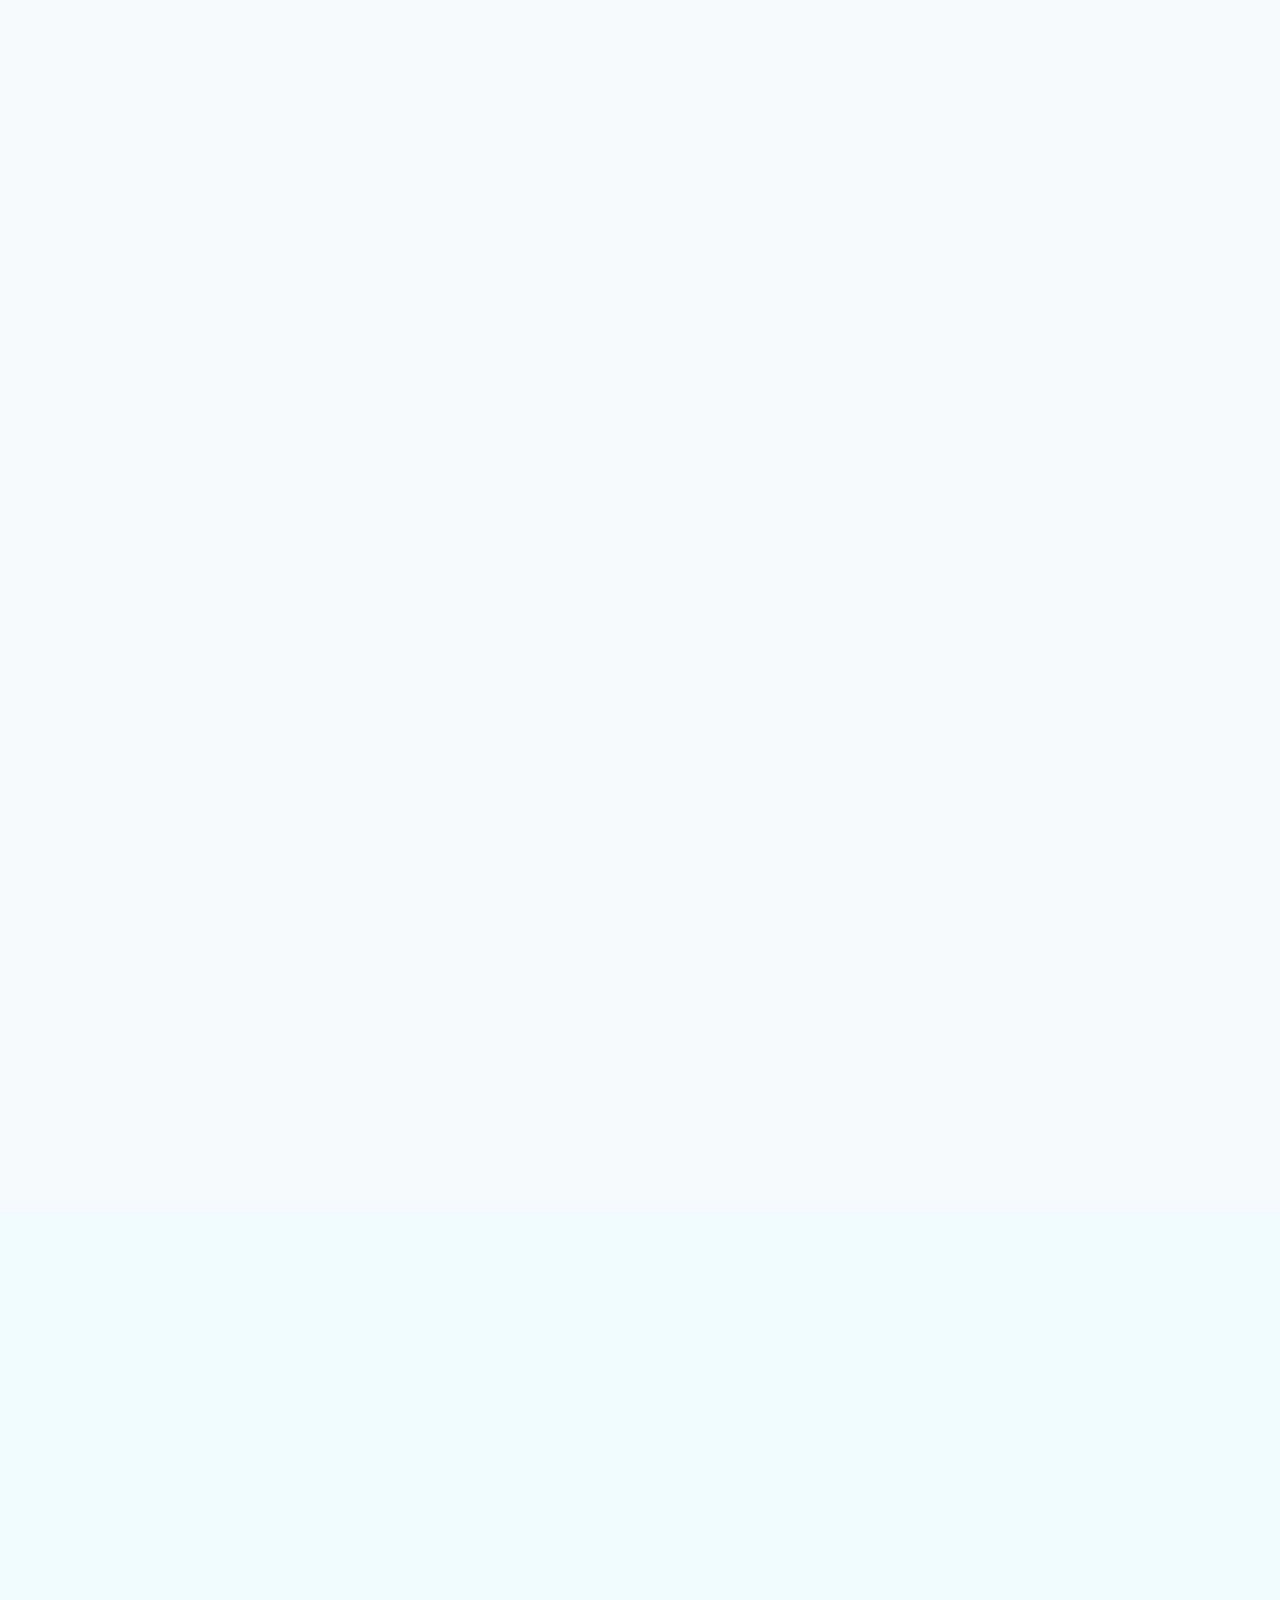
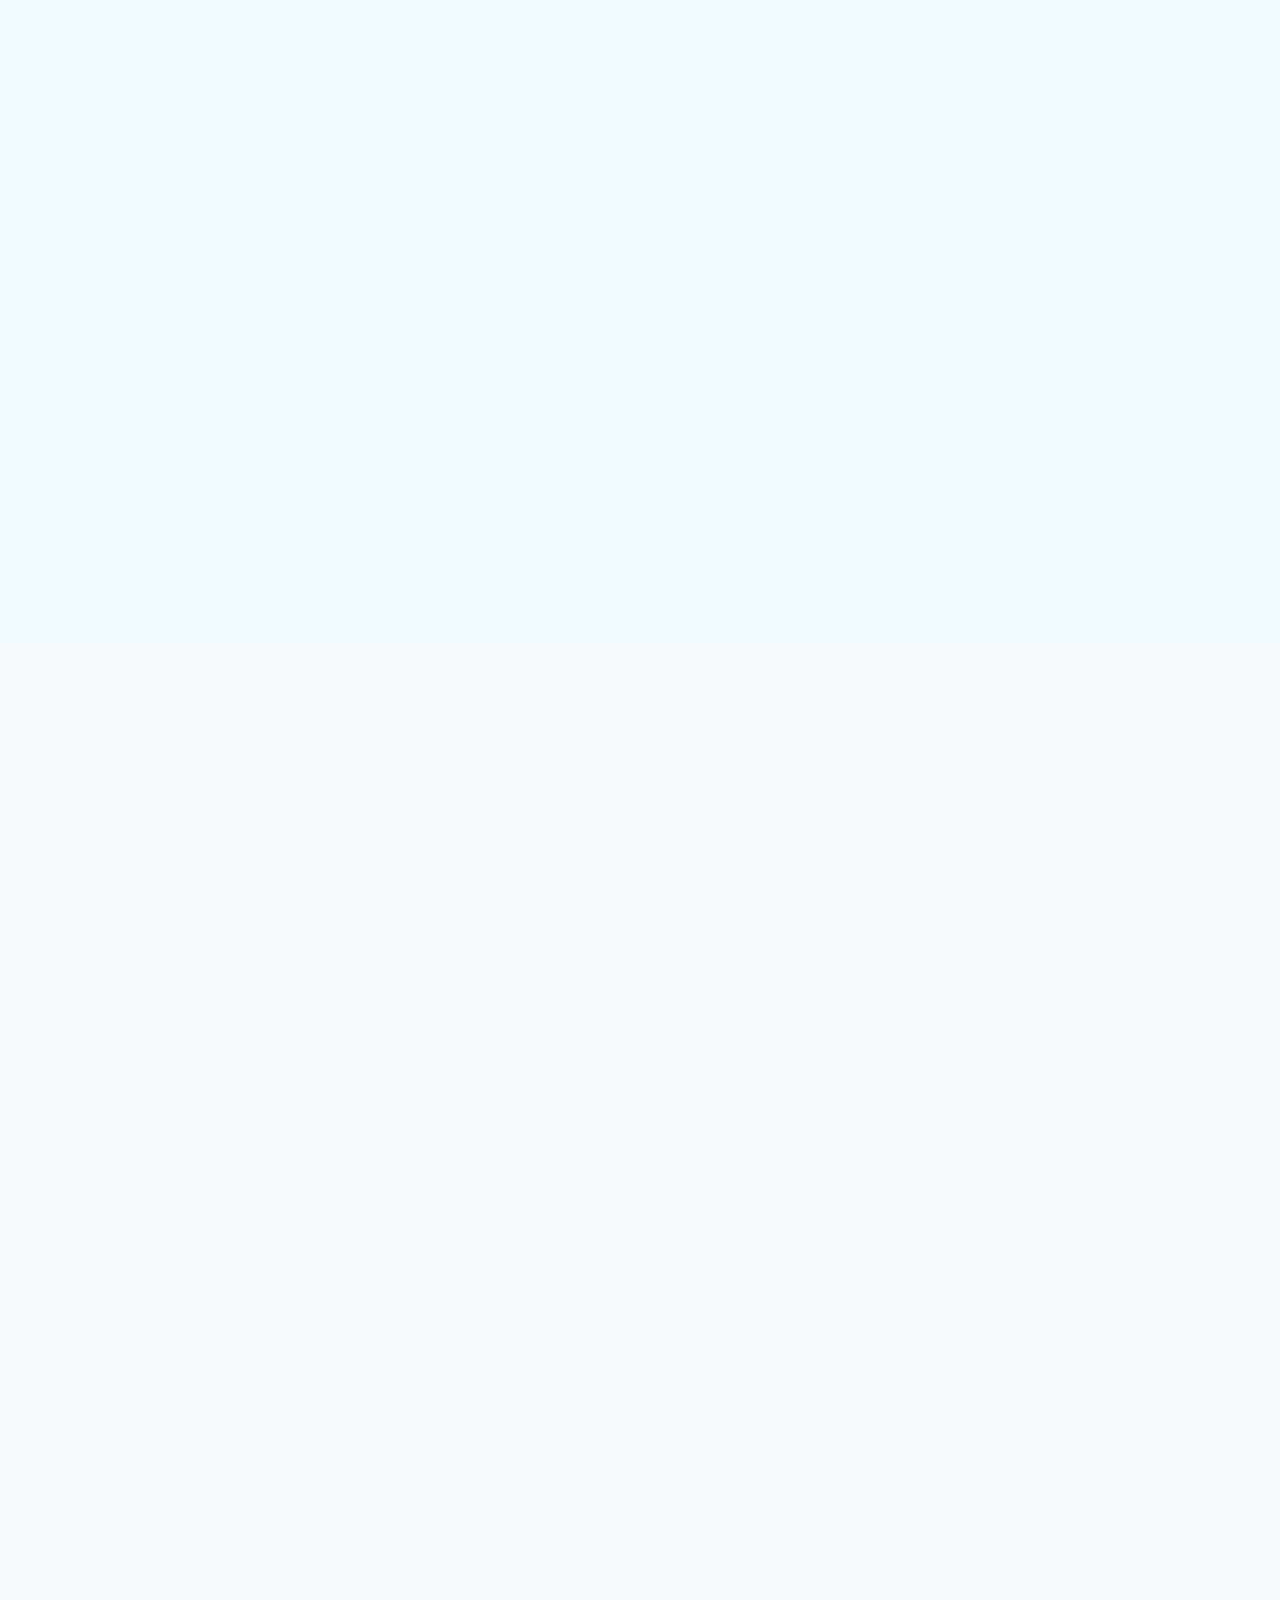
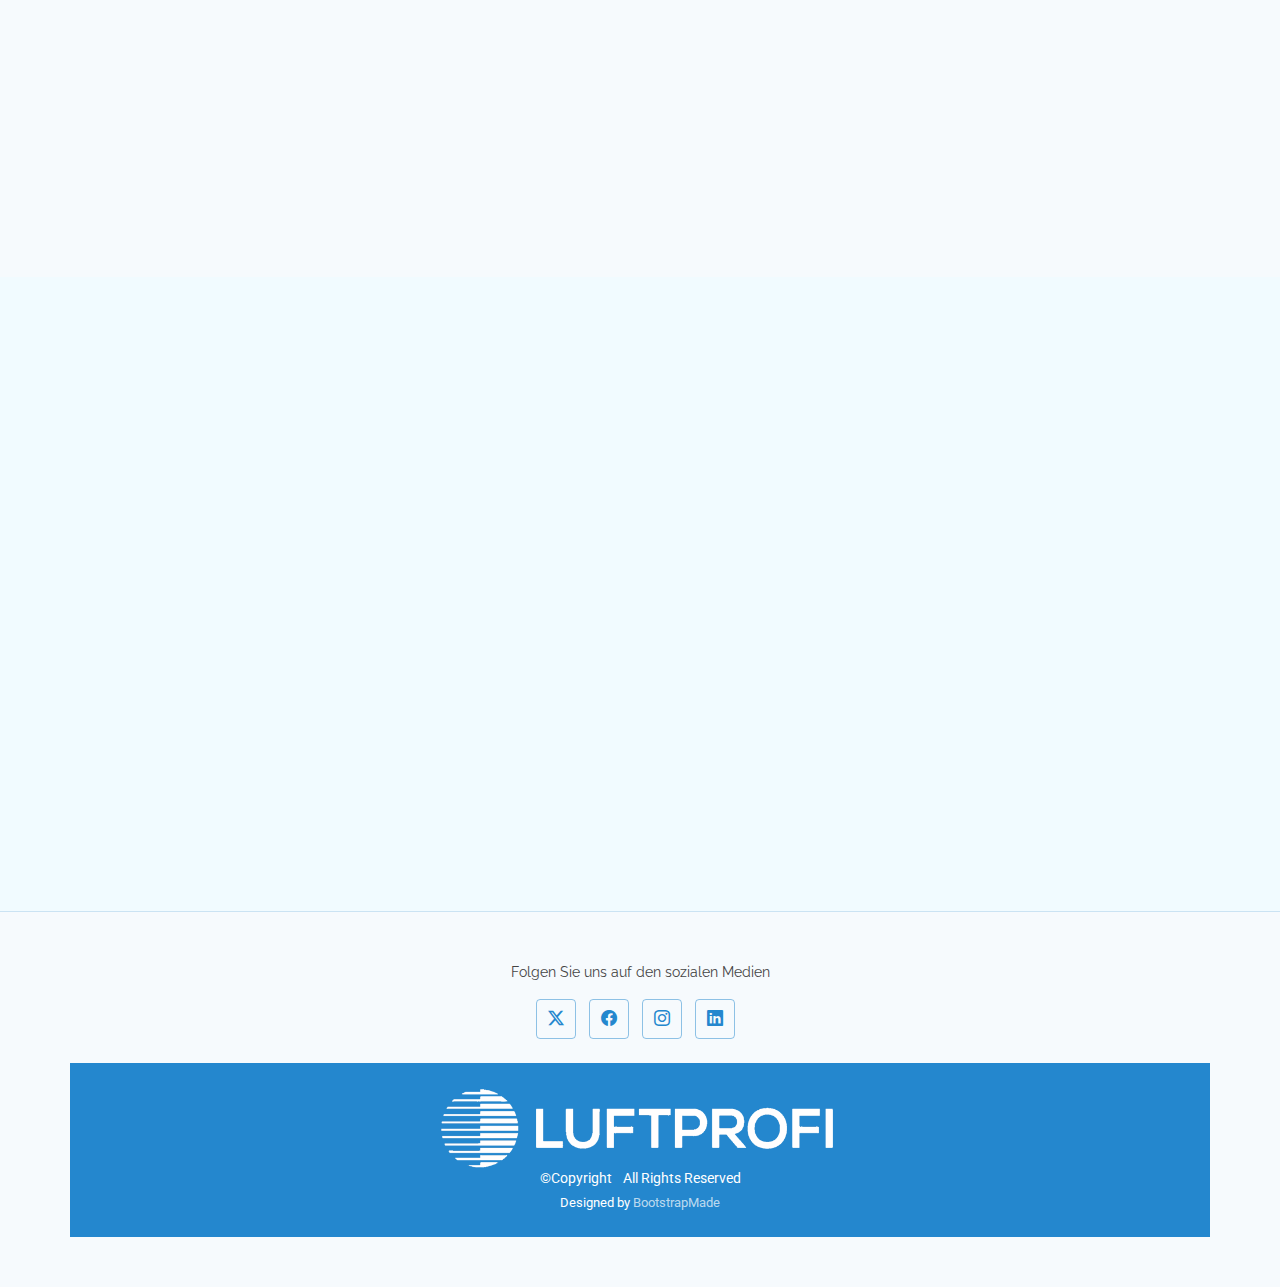
==== commit 5f274cb6: "Fix header bg style" ====
--- a/index.html
+++ b/index.html
@@ -96,7 +96,7 @@
         <div class="row justify-content-center" data-aos="zoom-out">
           <div class="col-xl-7 col-lg-9 text-center">
             <h1>Herzlich Willkommen bei Luftprofi GmbH</h1>
-            <p>Ihr Partner für saubere Luft!</p>
+            <p style="color: aliceblue;">Ihr Partner für saubere Luft!</p>
           </div>
         </div>
         <!-- <div class="text-center" data-aos="zoom-out" data-aos-delay="100">
@@ -389,7 +389,7 @@
     <section id="services" class="services section light-background">
 
       <!-- Section Title -->
-      <div class="container section-title titlebg1" data-aos="fade-up">
+      <div class="container section-title titlebg2" data-aos="fade-up">
         <h2>DIENSTLEISTUNGEN</h2>
         <p>Professionelle Lüftungsreinigungen für ein gesundes Raumklima</p>
         <p>Bei der Luftprofi GmbH konzentrieren wir uns auf das, was wir am besten können: die gründliche und effiziente Reinigung von Lüftungssystemen. Saubere Lüftungsanlagen sind entscheidend für die Luftqualität in jedem Gebäude – sei es in Büros, Produktionshallen, öffentlichen Einrichtungen oder Wohnhäusern.</p>
@@ -486,8 +486,8 @@
     <section id="portfolio" class="portfolio section">
 
       <!-- Section Title -->
-      <div class="container section-title titlebg" data-aos="fade-up">
-        <h2 style="color:white !important">IMPRESSIONEN</h2>
+      <div class="container section-title titlebg2" data-aos="fade-up">
+        <h2>IMPRESSIONEN</h2>
         <!-- <p>Necessitatibus eius consequatur ex aliquid fuga eum quidem sint consectetur velit</p> -->
       </div><!-- End Section Title -->
 
@@ -597,7 +597,7 @@
     <section id="team" class="team section light-background">
 
       <!-- Section Title -->
-      <div class="container section-title titlebg" data-aos="fade-up">
+      <div class="container section-title titlebg2" data-aos="fade-up">
         <h2>TEAM</h2>
         <p>​Haben Sie Fragen? Unser Geschäftsführer Leke Gjini steht Ihnen für Auskünfte sehr gerne zur Verfügung.​</p>
       </div><!-- End Section Title -->
--- a/assets/css/main.css
+++ b/assets/css/main.css
@@ -2152,4 +2152,22 @@
     object-position: center center; 
     transform: translate(-50%, -50%); 
   }
-}+}
+
+.shadow-gradient {
+  position: relative;
+  padding: 20px;
+}
+
+.shadow-gradient::before {
+  content: "";
+  position: absolute;
+  top: 50%;
+  left: 50%;
+  transform: translate(-50%, -50%);
+  width: 100%; /* Takes full width */
+  height: 100px; /* Adjust height as needed */
+  background: radial-gradient(ellipse at center, rgba(0, 0, 0, 0.3), rgba(0, 0, 0, 0) 90%);
+  z-index: -1;
+  border-radius: 20%;
+}
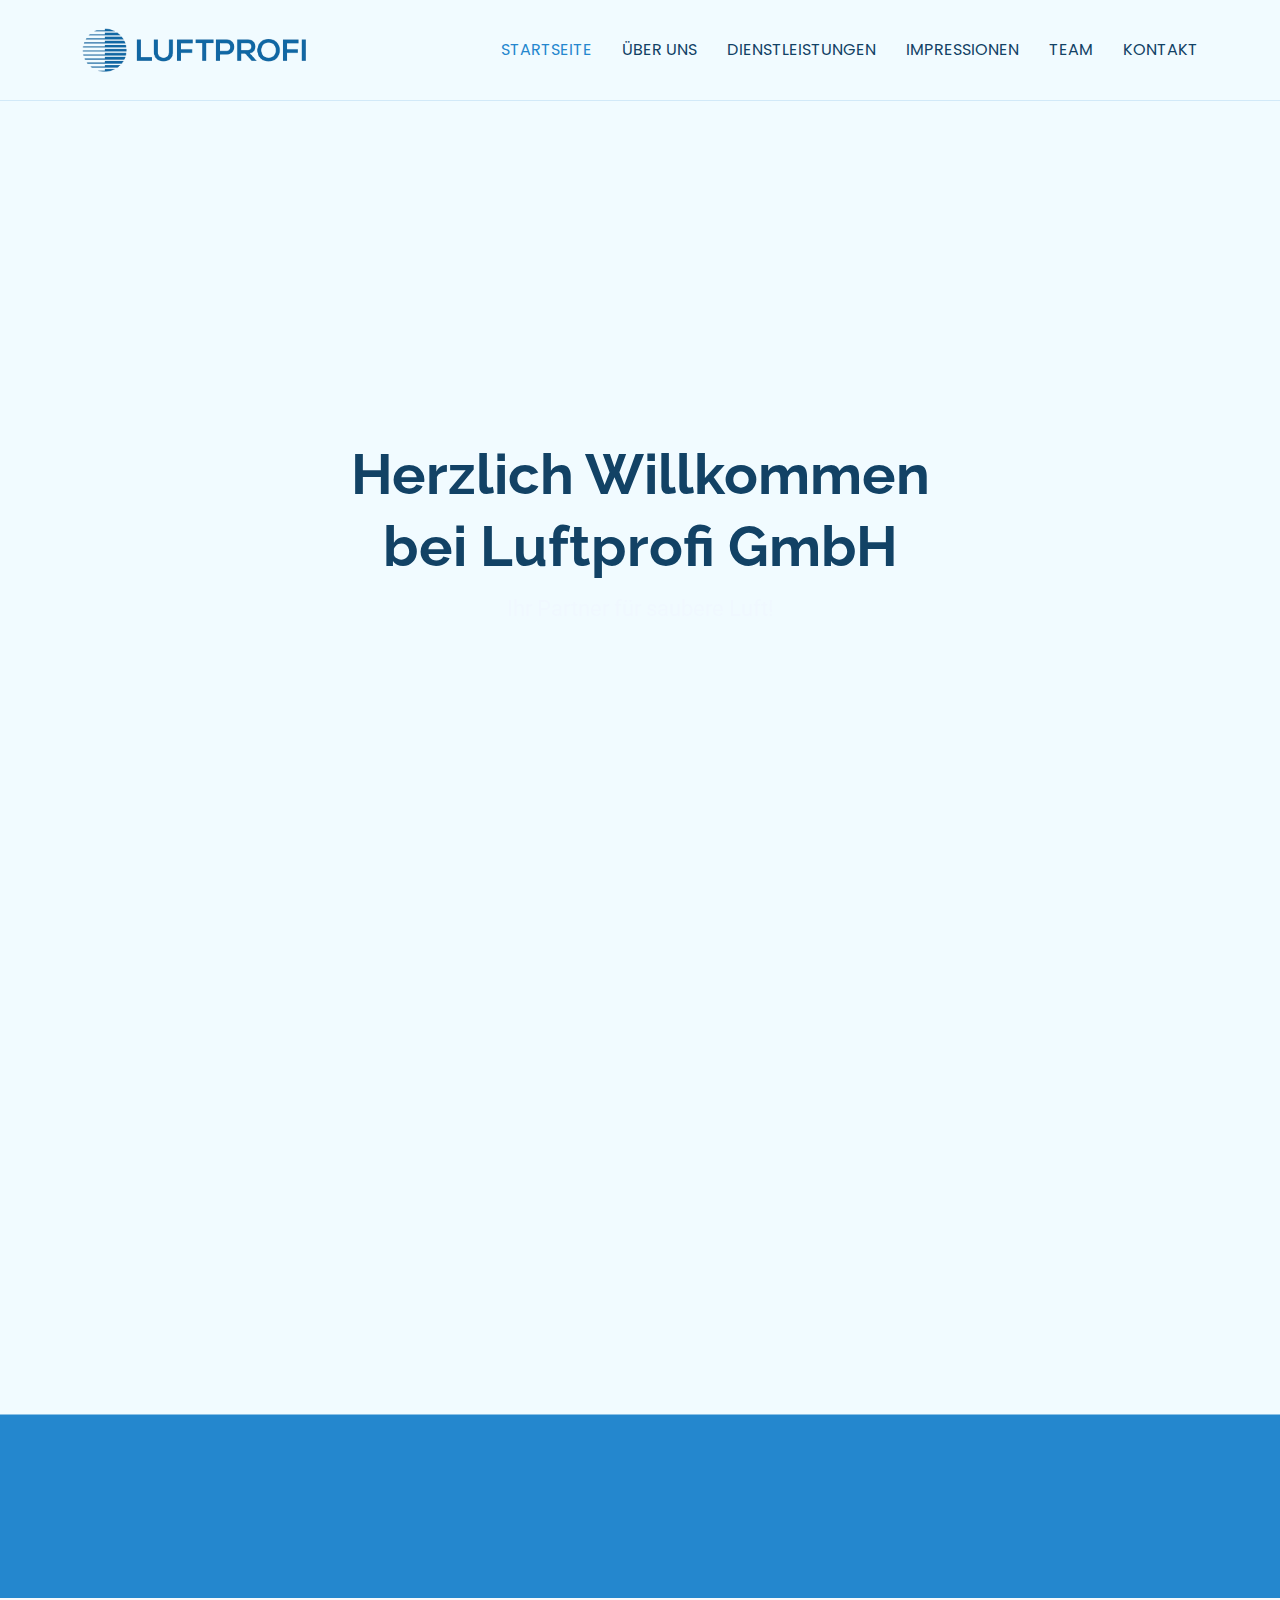
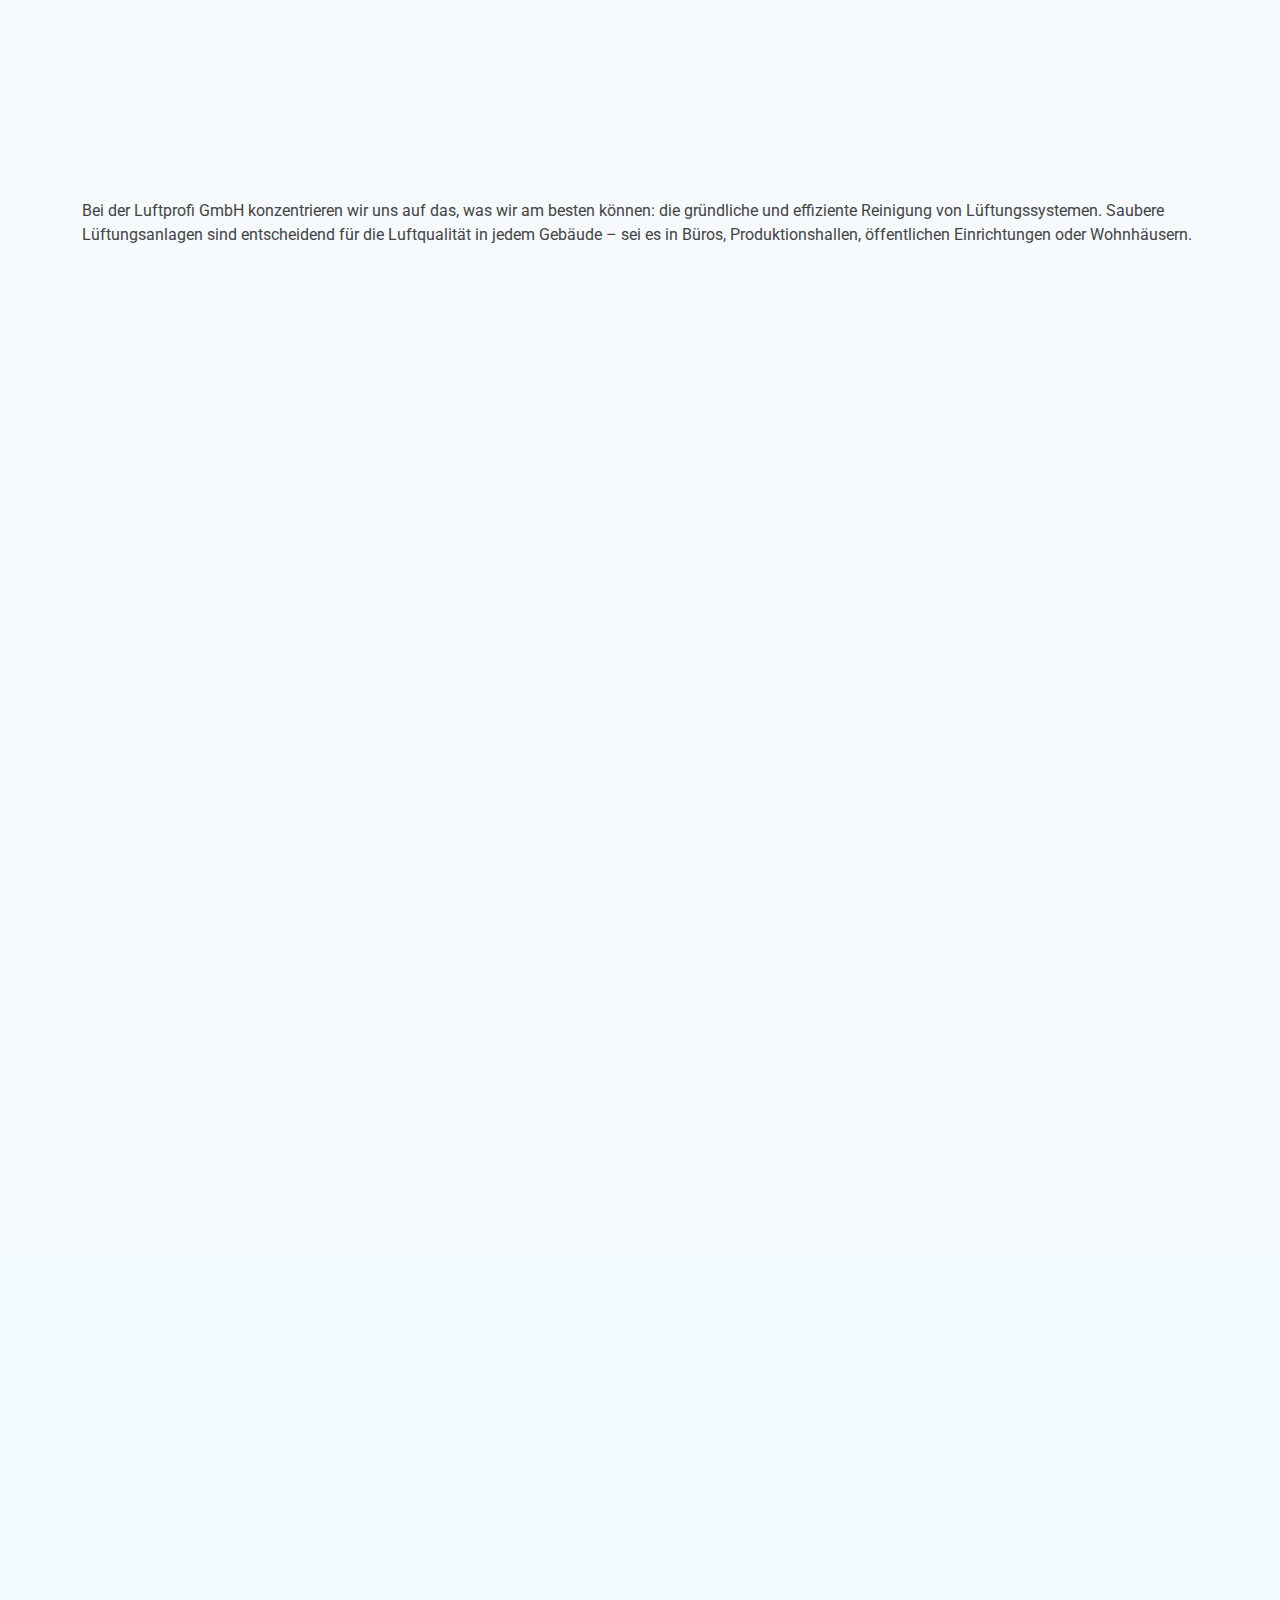
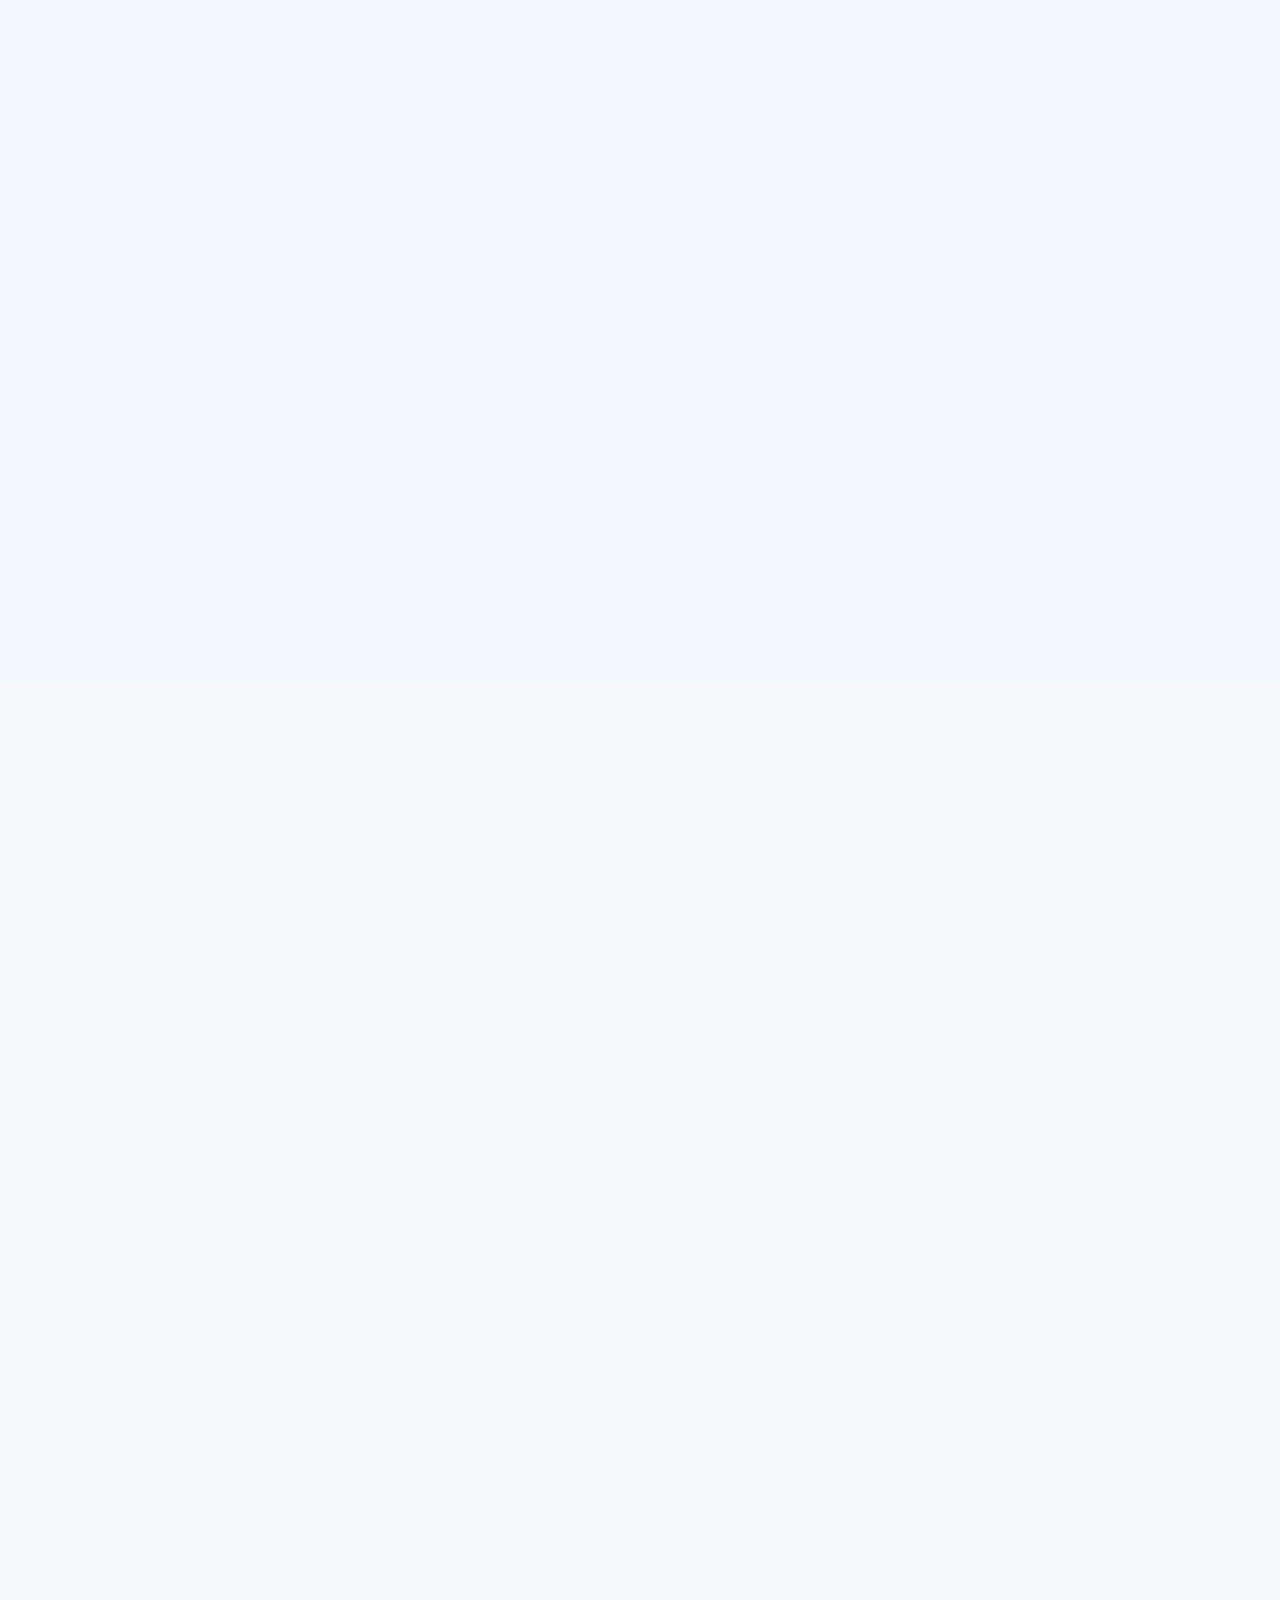
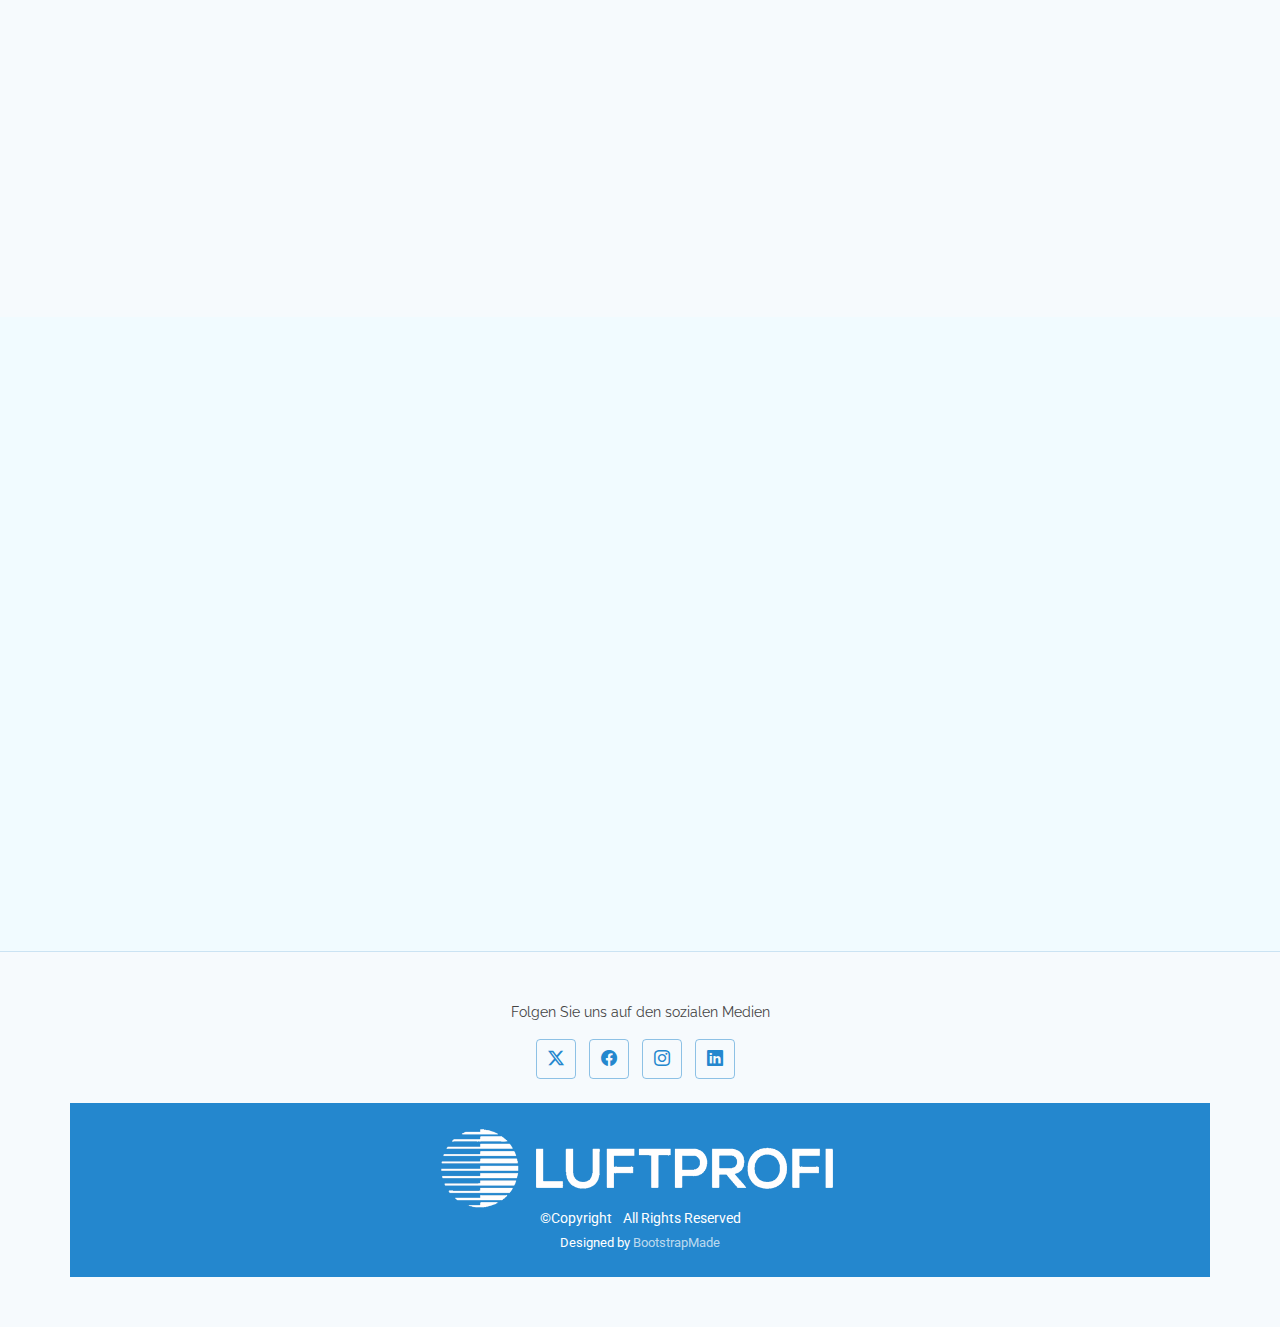
==== commit df3131ad: "Update dienstleistung text format" ====
--- a/index.html
+++ b/index.html
@@ -392,12 +392,12 @@
       <div class="container section-title titlebg2" data-aos="fade-up">
         <h2>DIENSTLEISTUNGEN</h2>
         <p>Professionelle Lüftungsreinigungen für ein gesundes Raumklima</p>
-        <p>Bei der Luftprofi GmbH konzentrieren wir uns auf das, was wir am besten können: die gründliche und effiziente Reinigung von Lüftungssystemen. Saubere Lüftungsanlagen sind entscheidend für die Luftqualität in jedem Gebäude – sei es in Büros, Produktionshallen, öffentlichen Einrichtungen oder Wohnhäusern.</p>
       </div>
 
       <div class="container">
 
         <div class="row gy-4 justify-content-center" >
+          <p>Bei der Luftprofi GmbH konzentrieren wir uns auf das, was wir am besten können: die gründliche und effiziente Reinigung von Lüftungssystemen. Saubere Lüftungsanlagen sind entscheidend für die Luftqualität in jedem Gebäude – sei es in Büros, Produktionshallen, öffentlichen Einrichtungen oder Wohnhäusern.</p>
 
           <div class="col-lg-4 col-md-6" data-aos="fade-up" data-aos-delay="100">
             <div class="service-item item-cyan position-relative">
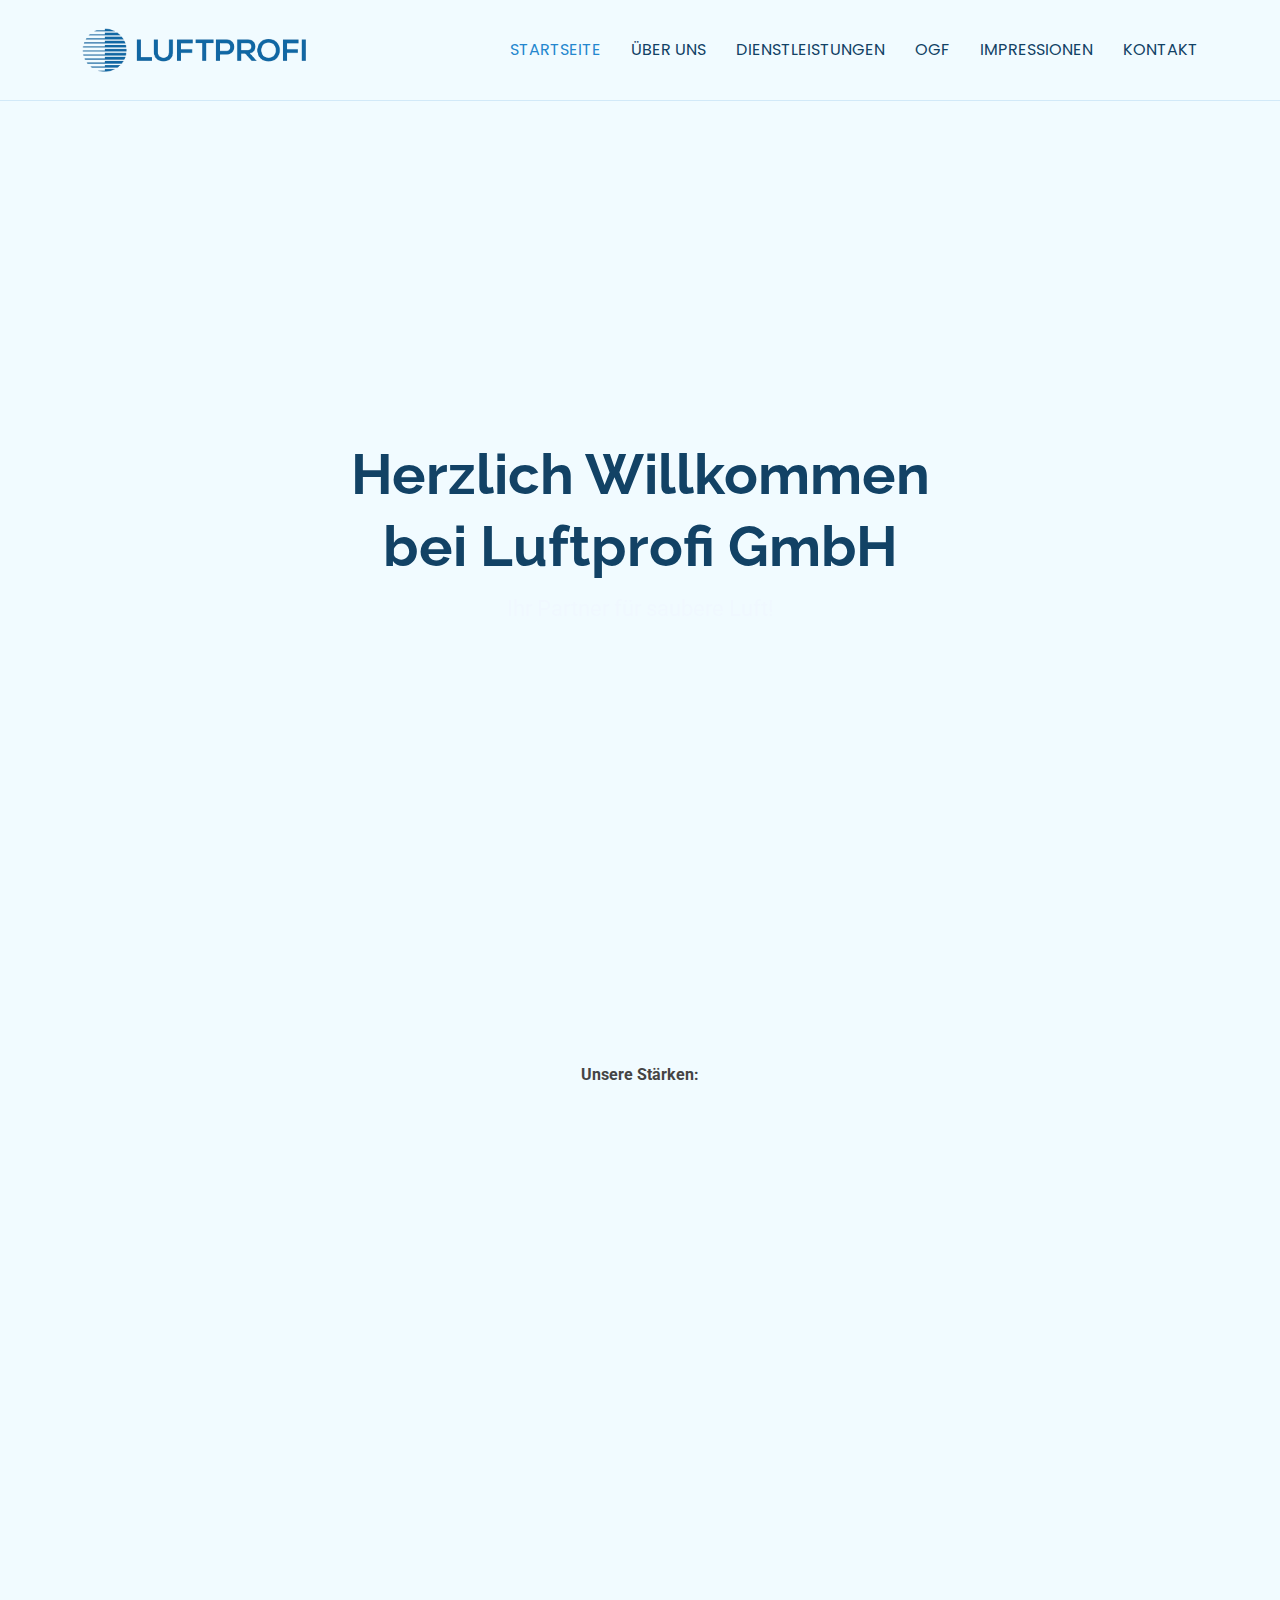
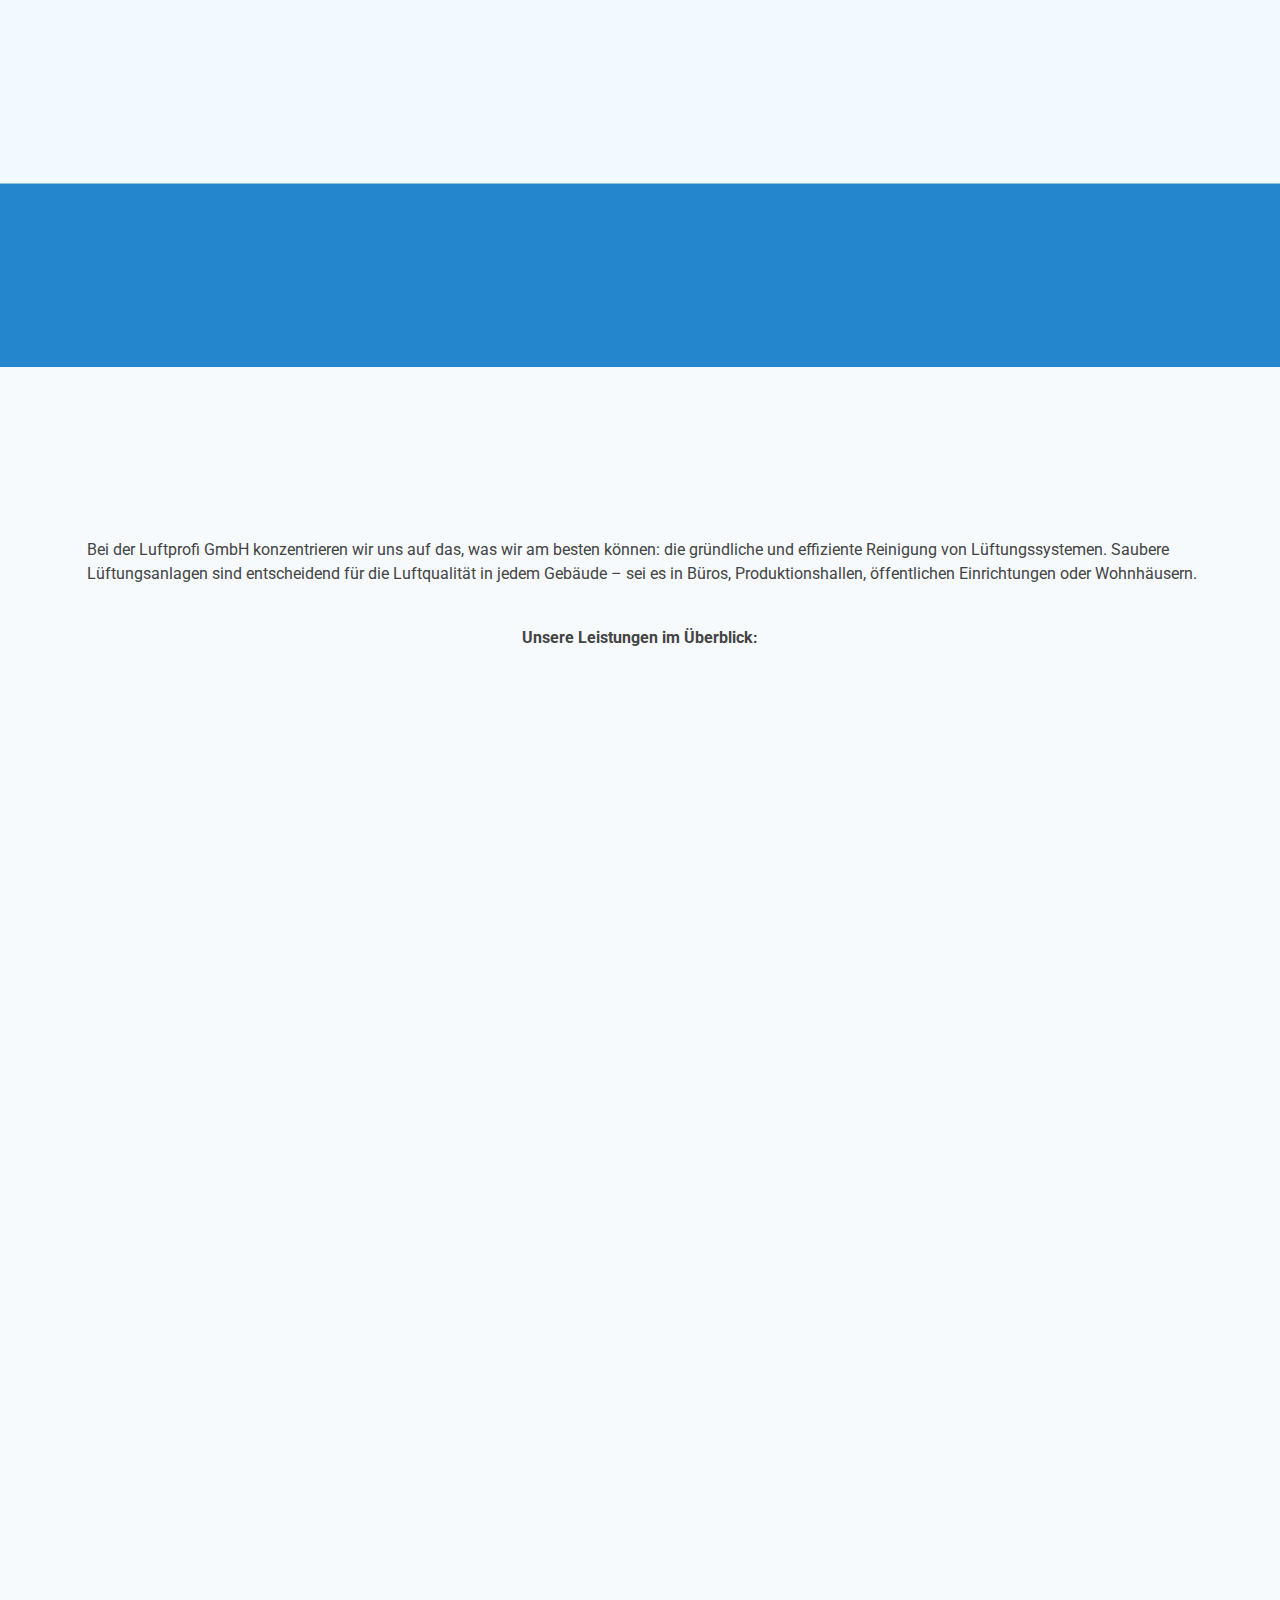
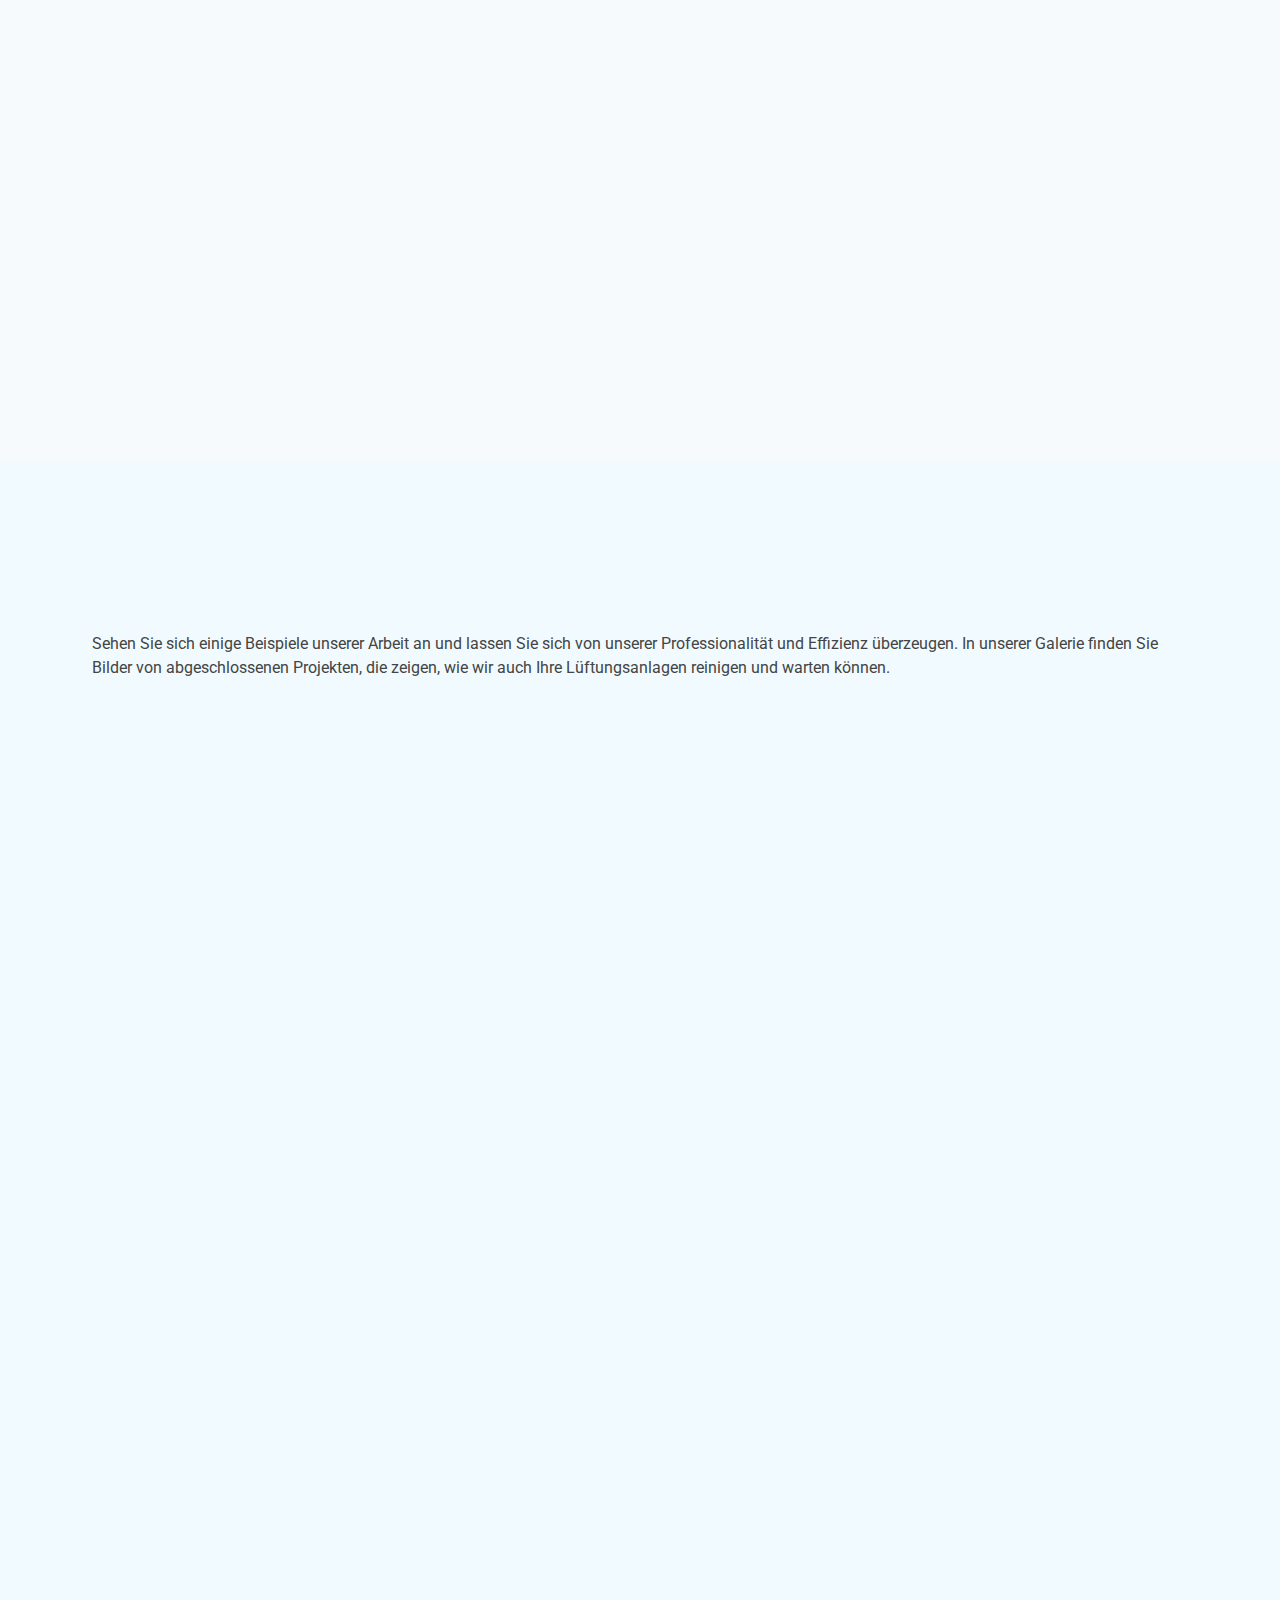
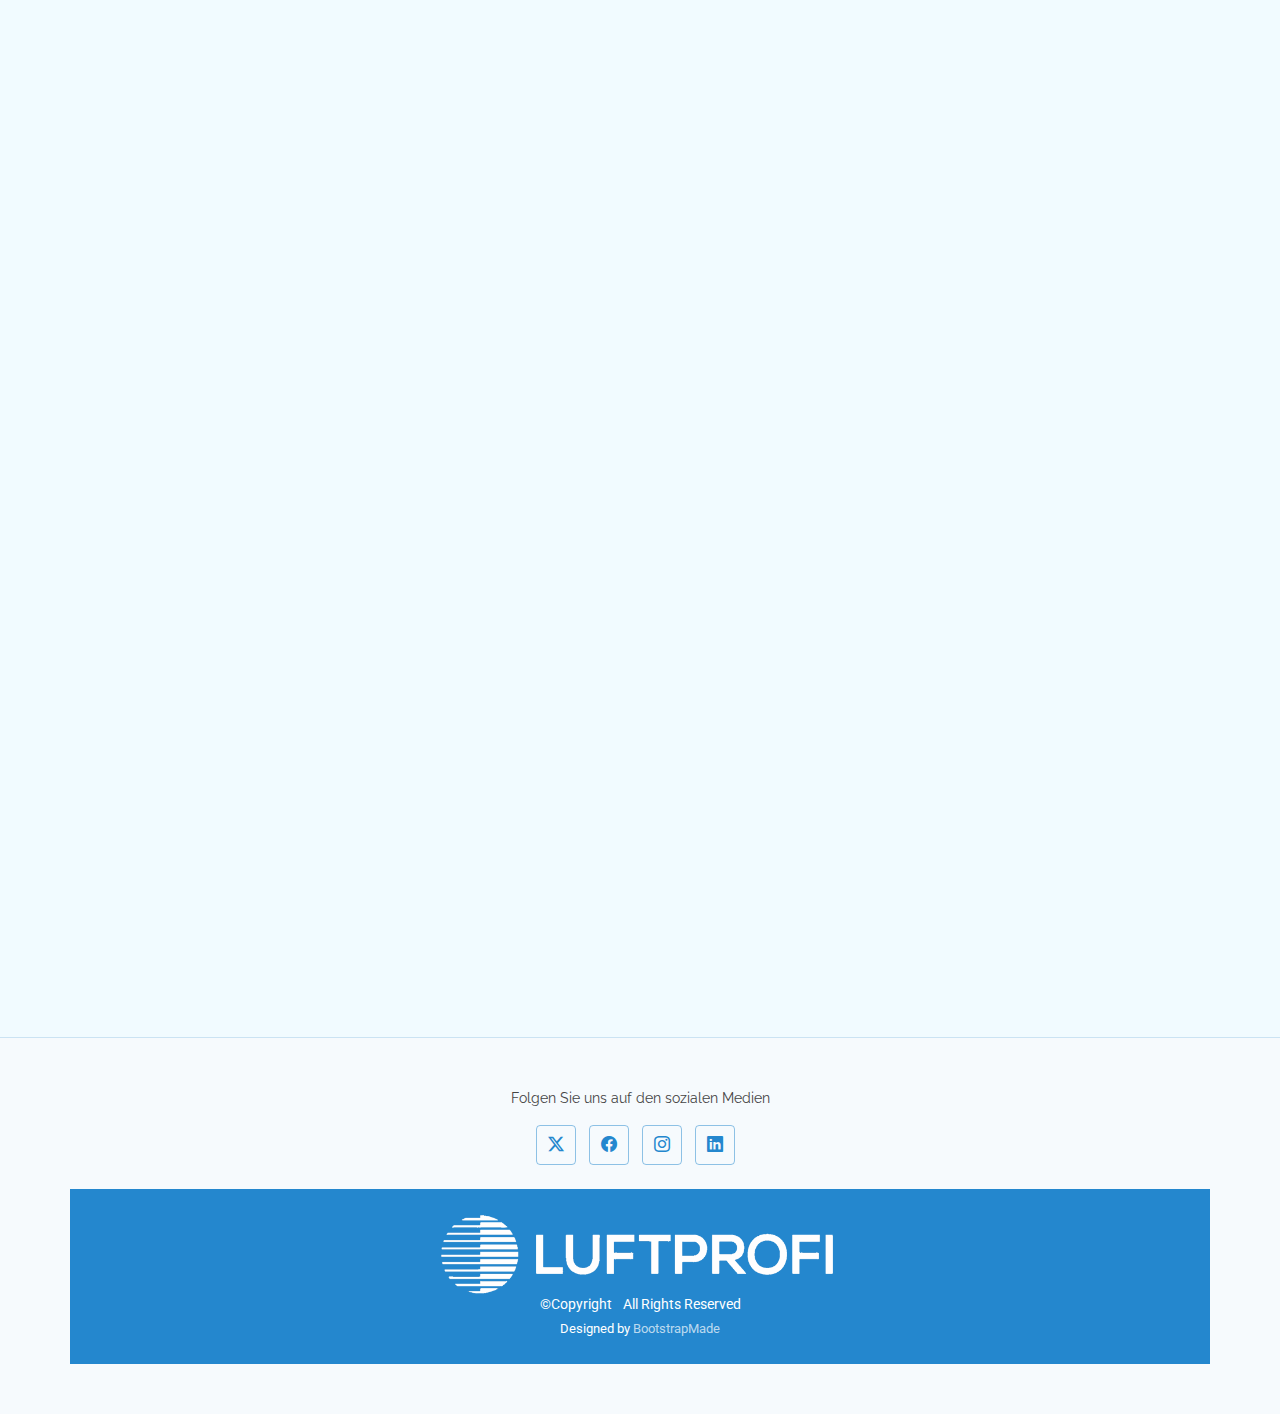
==== commit 2e229b7e: "Final updates before production" ====
--- a/index.html
+++ b/index.html
@@ -52,8 +52,10 @@
           <li><a href="#hero" class="active">STARTSEITE<br></a></li>
           <li><a href="#about">ÜBER UNS</a></li>
           <li><a href="#services">DIENSTLEISTUNGEN</a></li>
+          <li><a href="#faq">OGF</a></li>
           <li><a href="#portfolio">IMPRESSIONEN</a></li>
-          <li><a href="#team">TEAM</a></li>
+          <li><a href="#contact">KONTAKT</a></li>
+          <!-- <li><a href="#team">TEAM</a></li> -->
           <!-- <li class="dropdown"><a href="#"><span>Dropdown</span> <i class="bi bi-chevron-down toggle-dropdown"></i></a>
             <ul>
               <li><a href="#">Dropdown 1</a></li>
@@ -71,7 +73,7 @@
               <li><a href="#">Dropdown 4</a></li>
             </ul>
           </li> -->
-          <li><a href="#contact">KONTAKT</a></li>
+          
         </ul>
         <i class="mobile-nav-toggle d-xl-none bi bi-list"></i>
       </nav>
@@ -87,7 +89,7 @@
     <section id="hero" class="hero section">
 
       <!-- Video Background -->
-      <video autoplay muted loop id="hero-video" class="hero-video">
+      <video autoplay="autoplay" loop muted playsInline id="hero-video" class="hero-video">
         <source src="assets/videos/merged-video-compressed.mp4" type="video/mp4">
         Your browser does not support the video tag.
       </video>
@@ -113,8 +115,46 @@
           </div>
         </div> -->
       </div>
-
     </section><!-- /Hero Section -->
+
+    <!-- Homepage Section -->
+    <section id="homepage" class="about section">
+      <div class="container">
+        <div class="row gy-4">
+          
+        </div>
+        <div class="row gy-4">
+          <div class="col-lg-12 content" data-aos="fade-up" data-aos-delay="100">
+            <p class="pad-left-10px margintop20">Luftqualität ist entscheidend für Gesundheit und Wohlbefinden. Bei der Luftprofi GmbH stehen
+              wir für professionelle Lüftungsreinigungen, die schnell, flexibel und unkompliziert durchgeführt
+              werden. Ob in Gewerbebetrieben, öffentlichen Einrichtungen oder in Ihrem Zuhause – wir sorgen
+              dafür, dass Sie und Ihre Kunden stets frische und saubere Luft atmen können. Vertrauen Sie auf
+              unsere Expertise und lassen Sie uns gemeinsam für ein gesünderes Raumklima sorgen!
+            </p>
+          </div>
+
+        <b class="text-align-center">Unsere Stärken:</b>
+
+          <div class="col-lg-4 content" data-aos="fade-up" data-aos-delay="100">
+            <ul>
+              <li><i class="bi bi-lightning-fill"></i> <span><b>Schnell:</b> Wir setzen uns dafür ein, dass jede Lüftungsanlage ihre volle Leistungsfähigkeit entfalten kann und die Luftqualität in den Räumen optimal bleibt. Dabei legen wir besonderen Wert auf einen schnellen, flexiblen und unkomplizierten Service, der sich ganz nach Ihren Bedürfnissen richtet.</span></li>
+            </ul>
+          </div>
+
+          <div class="col-lg-4" data-aos="fade-up" data-aos-delay="200">
+            <ul>
+              <li><i class="bi bi-arrows-expand"></i> <span><b>Flexibel:</b> Luftprofi GmbH – Ihr erster Ansprechpartner für Lüftungsreinigungen in der Region. Wir möchten unseren Kunden ein gesundes Raumklima bieten und gleichzeitig durch innovative Methoden und ständige Weiterentwicklung Maßstäbe in unserer Branche setzen.</span></li>
+            </ul>
+          </div>
+
+          <div class="col-lg-4" data-aos="fade-up" data-aos-delay="200">
+            <ul>
+              <li><i class="bi bi-check-circle-fill"></i> <span><b>Unkompliziert:</b> Luftprofi GmbH – Ihr erster Ansprechpartner für Lüftungsreinigungen in der Region. Wir möchten unseren Kunden ein gesundes Raumklima bieten und gleichzeitig durch innovative Methoden und ständige Weiterentwicklung Maßstäbe in unserer Branche setzen.</span></li>
+            </ul>
+          </div>
+        </div>
+      </div>
+    </section>
 
 
     <!-- About Section -->
@@ -129,7 +169,7 @@
       <div class="container">
         <div class="row gy-4">
           <div class="col-lg-12 content" data-aos="fade-up" data-aos-delay="100">
-            <p>
+            <p class="pad-left-10px">
               Die Luftprofi GmbH ist ein junges, dynamisches Unternehmen, das sich auf die Reinigung von Lüftungssystemen spezialisiert hat. Trotz unserer kompakten Größe verfügen wir über umfangreiche Erfahrung und modernste Technik, um auch anspruchsvolle Projekte effizient umzusetzen. Unser Team besteht aus qualifizierten Fachkräften, die jeden Auftrag mit höchster Präzision und Hingabe ausführen
             </p>
           </div>
@@ -391,14 +431,15 @@
       <!-- Section Title -->
       <div class="container section-title titlebg2" data-aos="fade-up">
         <h2>DIENSTLEISTUNGEN</h2>
-        <p>Professionelle Lüftungsreinigungen für ein gesundes Raumklima</p>
+        <p>Unsere Kernkompetenz – Professionelle Lüftungsreinigungen für ein gesundes Raumklima</p>
       </div>
 
       <div class="container">
 
         <div class="row gy-4 justify-content-center" >
-          <p>Bei der Luftprofi GmbH konzentrieren wir uns auf das, was wir am besten können: die gründliche und effiziente Reinigung von Lüftungssystemen. Saubere Lüftungsanlagen sind entscheidend für die Luftqualität in jedem Gebäude – sei es in Büros, Produktionshallen, öffentlichen Einrichtungen oder Wohnhäusern.</p>
-
+          <p class="pad-left-10px">Bei der Luftprofi GmbH konzentrieren wir uns auf das, was wir am besten können: die gründliche und effiziente Reinigung von Lüftungssystemen. Saubere Lüftungsanlagen sind entscheidend für die Luftqualität in jedem Gebäude – sei es in Büros, Produktionshallen, öffentlichen Einrichtungen oder Wohnhäusern.</p>
+
+          <b class="text-align-center">Unsere Leistungen im Überblick:</b>
           <div class="col-lg-4 col-md-6" data-aos="fade-up" data-aos-delay="100">
             <div class="service-item item-cyan position-relative">
               <div class="icon">
@@ -407,7 +448,7 @@
                 </svg>
                 <i class="bi bi-wind"></i>
               </div>
-              <a href="service-details.html" class="stretched-link">
+              <a class="stretched-link">
                 <h3>Lüftungsreinigungen für Gewerbe und Privat</h3>
               </a>
               <p>Wir reinigen Ihre Lüftungssysteme von Grund auf. Staub, Schmutz und andere Ablagerungen, die sich über die Zeit in den Kanälen und Filtern ansammeln, werden restlos entfernt. Dies verbessert nicht nur die Luftqualität, sondern auch die Effizienz Ihrer Anlage, was zu Energieeinsparungen führen kann.</p>
@@ -422,7 +463,7 @@
                 </svg>
                 <i class="bi bi-fire"></i>
               </div>
-              <a href="service-details.html" class="stretched-link">
+              <a class="stretched-link">
                 <h3>Küchenabluftreinigung</h3>
               </a>
               <p>In gastronomischen Betrieben ist eine regelmäßige Reinigung der Küchenabluftsysteme unerlässlich. Fett- und Schmutzablagerungen können zu Brandgefahr und unangenehmen Gerüchen führen. Wir sorgen dafür, dass Ihre Systeme hygienisch einwandfrei und sicher bleiben.</p>
@@ -437,7 +478,7 @@
                 </svg>
                 <i class="bi bi-clipboard-check"></i>
               </div>
-              <a href="service-details.html" class="stretched-link">
+              <a  class="stretched-link">
                 <h3>Hygieneinspektionen und Wartung</h3>
               </a>
               <p>Regelmäßige Inspektionen und Wartungen sind der Schlüssel zur Langlebigkeit Ihrer Lüftungssysteme. Wir überprüfen Ihre Anlagen auf Hygienestandards und nehmen, wenn nötig, direkt vor Ort die notwendigen Reinigungsmaßnahmen vor.</p>
@@ -452,11 +493,11 @@
                 </svg>
                 <i class="bi bi-layers-half"></i>
               </div>
-              <a href="service-details.html" class="stretched-link">
+              <a  class="stretched-link">
                 <h3>Spezialreinigungen</h3>
               </a>
               <p>Manche Lüftungsanlagen benötigen eine besondere Behandlung, etwa in Reinräumen, Krankenhäusern oder Laboren. Unsere Fachkräfte sind geschult und ausgerüstet, um auch unter höchsten Anforderungen eine einwandfreie Reinigung durchzuführen.</p>
-              <a href="service-details.html" class="stretched-link"></a>
+              <a  class="stretched-link"></a>
             </div>
           </div><!-- End Service Item -->
 
@@ -468,11 +509,11 @@
                 </svg>
                 <i class="bi bi-shield-exclamation"></i>
               </div>
-              <a href="service-details.html" class="stretched-link">
+              <a  class="stretched-link">
                 <h3>Luftkanaldesinfektion</h3>
               </a>
               <p>Nach der Reinigung bieten wir optional eine Desinfektion der Lüftungskanäle an, um sicherzustellen, dass keine Keime oder Bakterien die Luftqualität beeinträchtigen können.</p>
-              <a href="service-details.html" class="stretched-link"></a>
+              <a  class="stretched-link"></a>
             </div>
           </div><!-- End Service Item -->
         </div>
@@ -481,6 +522,56 @@
 
     </section><!-- /Services Section -->
 
+    <!-- Faq Section -->
+    <section id="faq" class="faq section light-background">
+
+      <!-- Section Title -->
+      <div class="container section-title" data-aos="fade-up">
+        <h2>Oft gestellte Fragen</h2>
+        <!-- <p>Necessitatibus eius consequatur ex aliquid fuga eum quidem sint consectetur velit</p> -->
+      </div><!-- End Section Title -->
+
+      <div class="container">
+
+        <div class="row justify-content-center">
+
+          <div class="col-lg-10" data-aos="fade-up" data-aos-delay="100">
+
+            <div class="faq-container">
+
+              <div class="faq-item faq-active">
+                <h3>Warum Lüftungsreinigungen wichtig sind?</h3>
+                <div class="faq-content">
+                  <p>Regelmäßige Lüftungsreinigungen tragen maßgeblich zur Gesundheit und zum Wohlbefinden bei. Verunreinigte Lüftungssysteme können nicht nur die Luftqualität verschlechtern, sondern auch das Risiko für Atemwegserkrankungen erhöhen. Zudem arbeiten saubere Systeme effizienter, was Energiekosten senken und die Lebensdauer der Anlagen verlängern kann.</p>
+                </div>
+                <i class="faq-toggle bi bi-chevron-right"></i>
+              </div> 
+
+              <div class="faq-item">
+                <h3>Wie können unsere Profis für saubere Luft Ihnen helfen?</h3>
+                <div class="faq-content">
+                  <p>Wir sorgen dafür, dass Ihre Lüftungsanlagen sauber, sicher und voll funktionsfähig bleiben. Unsere Experten sind schnell zur Stelle, wenn es um die Reinigung und Wartung Ihrer Systeme geht. Lassen Sie uns gemeinsam für ein gesundes Raumklima sorgen!</p>
+                </div>
+                <i class="faq-toggle bi bi-chevron-right"></i>
+              </div> 
+
+              <div class="faq-item">
+                <h3>Welche Leistungen bieten wir an?</h3>
+                <div class="faq-content">
+                  <p>Unsere Leistungen umfassen Lüftungsreinigungen für Gewerbe und Privat, Küchenabluftreinigungen, Hygieneinspektionen und Wartung, Spezialreinigungen für besondere Anforderungen sowie Luftkanaldesinfektionen.</p>
+                </div>
+                <i class="faq-toggle bi bi-chevron-right"></i>
+              </div> 
+
+            </div>
+
+          </div><!-- End Faq Column-->
+
+        </div>
+
+      </div>
+
+    </section><!-- /Faq Section -->
 
     <!-- Portfolio Section -->
     <section id="portfolio" class="portfolio section">
@@ -488,13 +579,16 @@
       <!-- Section Title -->
       <div class="container section-title titlebg2" data-aos="fade-up">
         <h2>IMPRESSIONEN</h2>
-        <!-- <p>Necessitatibus eius consequatur ex aliquid fuga eum quidem sint consectetur velit</p> -->
+        <p>Einblicke in unsere Arbeit – Luftprofi GmbH in Aktion</p>
       </div><!-- End Section Title -->
 
       <div class="container">
 
         <div class="isotope-layout" data-default-filter="*" data-layout="masonry" data-sort="original-order">
-
+          <p class="pad-left-10px">Sehen Sie sich einige Beispiele unserer Arbeit an und lassen Sie sich von unserer
+            Professionalität und Effizienz überzeugen. In unserer Galerie finden Sie Bilder von
+            abgeschlossenen Projekten, die zeigen, wie wir auch Ihre Lüftungsanlagen reinigen und warten
+            können.</p>
           <!-- <ul class="portfolio-filters isotope-filters" data-aos="fade-up" data-aos-delay="100">
             <li data-filter="*" class="filter-active">All</li>
             <li data-filter=".filter-app">App</li>
@@ -594,16 +688,13 @@
     </section>
 
     <!-- Team Section -->
-    <section id="team" class="team section light-background">
-
-      <!-- Section Title -->
+    <!-- <section id="team" class="team section light-background">
       <div class="container section-title titlebg2" data-aos="fade-up">
         <h2>TEAM</h2>
         <p>​Haben Sie Fragen? Unser Geschäftsführer Leke Gjini steht Ihnen für Auskünfte sehr gerne zur Verfügung.​</p>
-      </div><!-- End Section Title -->
+      </div>
 
       <div class="container">
-
         <div class="row gy-4">
 
           <div class="col-lg-3 col-md-4 d-flex align-items-stretch" data-aos="fade-up" data-aos-delay="200"></div>
@@ -620,42 +711,9 @@
           </div>
           <div class="col-lg-3 col-md-4 d-flex align-items-stretch" data-aos="fade-up" data-aos-delay="200"></div>
 
-          <!-- <div class="col-lg-6 col-md-6 d-flex align-items-stretch" data-aos="fade-up" data-aos-delay="300">
-            <div class="team-member">
-              <div class="member-img">
-                <img src="assets/img/Luftprofis/1-DSC04341.jpg" class="img-fluid" alt="">
-              </div>
-              <div class="member-info">
-                <h4>Leke Gjini</h4>
-                <span>Geschäftsführer</span>
-              </div>
-            </div>
-          </div> -->
-
-          <!-- <div class="col-lg-3 col-md-6 d-flex align-items-stretch" data-aos="fade-up" data-aos-delay="400">
-            <div class="team-member">
-              <div class="member-img">
-                <img src="assets/img/team/team-4.jpg" class="img-fluid" alt="">
-                <div class="social">
-                  <a href=""><i class="bi bi-twitter-x"></i></a>
-                  <a href=""><i class="bi bi-facebook"></i></a>
-                  <a href=""><i class="bi bi-instagram"></i></a>
-                  <a href=""><i class="bi bi-linkedin"></i></a>
-                </div>
-              </div>
-              <div class="member-info">
-                <h4>Amanda Jepson</h4>
-                <span>Accountant</span>
-              </div>
-            </div>
-          </div> -->
-          <!-- End Team Member -->
-
-        </div>
-
-      </div>
-
-    </section><!-- /Team Section -->
+        </div>
+      </div>
+    </section> -->
 
     <!-- Pricing Section -->
     <!-- <section id="pricing" class="pricing section">
@@ -721,68 +779,45 @@
 
     </section> -->
 
-    <!-- Faq Section -->
-    <section id="faq" class="faq section light-background">
-
-      <!-- Section Title -->
-      <div class="container section-title" data-aos="fade-up">
-        <h2>Oft gestellte Fragen</h2>
-        <!-- <p>Necessitatibus eius consequatur ex aliquid fuga eum quidem sint consectetur velit</p> -->
-      </div><!-- End Section Title -->
-
-      <div class="container">
-
-        <div class="row justify-content-center">
-
-          <div class="col-lg-10" data-aos="fade-up" data-aos-delay="100">
-
-            <div class="faq-container">
-
-              <div class="faq-item faq-active">
-                <h3>Warum Lüftungsreinigungen wichtig sind?</h3>
-                <div class="faq-content">
-                  <p>Regelmäßige Lüftungsreinigungen tragen maßgeblich zur Gesundheit und zum Wohlbefinden bei. Verunreinigte Lüftungssysteme können nicht nur die Luftqualität verschlechtern, sondern auch das Risiko für Atemwegserkrankungen erhöhen. Zudem arbeiten saubere Systeme effizienter, was Energiekosten senken und die Lebensdauer der Anlagen verlängern kann.</p>
-                </div>
-                <i class="faq-toggle bi bi-chevron-right"></i>
-              </div> 
-
-              <div class="faq-item">
-                <h3>Wie können unsere Profis für saubere Luft Ihnen helfen?</h3>
-                <div class="faq-content">
-                  <p>Wir sorgen dafür, dass Ihre Lüftungsanlagen sauber, sicher und voll funktionsfähig bleiben. Unsere Experten sind schnell zur Stelle, wenn es um die Reinigung und Wartung Ihrer Systeme geht. Lassen Sie uns gemeinsam für ein gesundes Raumklima sorgen!</p>
-                </div>
-                <i class="faq-toggle bi bi-chevron-right"></i>
-              </div> 
-
-              <div class="faq-item">
-                <h3>Welche Leistungen bieten wir an?</h3>
-                <div class="faq-content">
-                  <p>Unsere Leistungen umfassen Lüftungsreinigungen für Gewerbe und Privat, Küchenabluftreinigungen, Hygieneinspektionen und Wartung, Spezialreinigungen für besondere Anforderungen sowie Luftkanaldesinfektionen.</p>
-                </div>
-                <i class="faq-toggle bi bi-chevron-right"></i>
-              </div> 
-
-            </div>
-
-          </div><!-- End Faq Column-->
-
-        </div>
-
-      </div>
-
-    </section><!-- /Faq Section -->
 
     <!-- Contact Section -->
     <section id="contact" class="contact section">
 
       <!-- Section Title -->
-      <div class="container section-title" data-aos="fade-up">
+      <div class="container section-title titlebg2" data-aos="fade-up">
         <h2>Kontakt</h2>
-        <p>Ihr direkter Draht zu uns</p>
+        <p>Luftprofi GmbH – Ihr direkter Draht zu uns​</p>
       </div><!-- End Section Title -->
 
       <div class="container" data-aos="fade-up" data-aos-delay="100">
-
+        <p class="pad-left-10px">Haben Sie Fragen oder möchten Sie einen Termin vereinbaren? Unser Team steht Ihnen jederzeit
+          zur Verfügung. Kontaktieren Sie uns und lassen Sie sich von unserem unkomplizierten und
+          professionellen Service überzeugen.
+        </p>
+
+        <section class="team section light-background">
+          <div class="container">
+            <div class="row gy-4">
+    
+              <div class="col-lg-4 col-md-4 d-flex align-items-stretch" data-aos="fade-up" data-aos-delay="200"></div>
+              <div class="col-lg-4 col-md-4 d-flex align-items-stretch" data-aos="fade-up" data-aos-delay="200">
+                <div class="team-member">
+                  <div class="member-img">
+                    <img src="assets/img/Luftprofis/1-DSC04341.jpg" class="img-fluid" alt="">
+                  </div>
+                  <div class="member-info">
+                    <h4>Leke Gjini</h4>
+                    <span>Geschäftsführer</span>
+                  </div>
+                </div>
+              </div>
+              <div class="col-lg-4 col-md-4 d-flex align-items-stretch" data-aos="fade-up" data-aos-delay="200"></div>
+    
+            </div>
+          </div>
+        </section>
+
+        <p class="text-align-center uppercase"><b>Ihr direkter Draht zu uns</b></p>
         <div class="mb-4" data-aos="fade-up" data-aos-delay="200">
           <iframe style="border:0; width: 100%; height: 270px;" src="https://www.google.com/maps/embed?pb=!1m18!1m12!1m3!1d2700.651151892706!2d8.2070805!3d47.399238999999994!2m3!1f0!2f0!3f0!3m2!1i1024!2i768!4f13.1!3m3!1m2!1s0x479015d25984fc43%3A0x2018f342038c32f7!2sBahnweg%204%2C%205504%20Othmarsingen!5e0!3m2!1sen!2sch!4v1725328624651!5m2!1sen!2sch" frameborder="0" allowfullscreen="" loading="lazy" referrerpolicy="no-referrer-when-downgrade"></iframe>
         </div><!-- End Google Maps -->
--- a/assets/css/main.css
+++ b/assets/css/main.css
@@ -805,7 +805,7 @@
 .section {
   color: var(--default-color);
   background-color: var(--background-color);
-  padding: 60px 0;
+  padding: 30px 0;
   scroll-margin-top: 100px;
   overflow: clip;
 }
@@ -2171,3 +2171,19 @@
   z-index: -1;
   border-radius: 20%;
 }
+
+.text-align-center {
+  text-align: center !important;
+}
+
+.uppercase {
+  text-transform: uppercase !important;
+}
+
+.pad-left-10px{
+  margin-left: 10px;
+}
+
+.margintop20 {
+  margin-top: 20px;
+}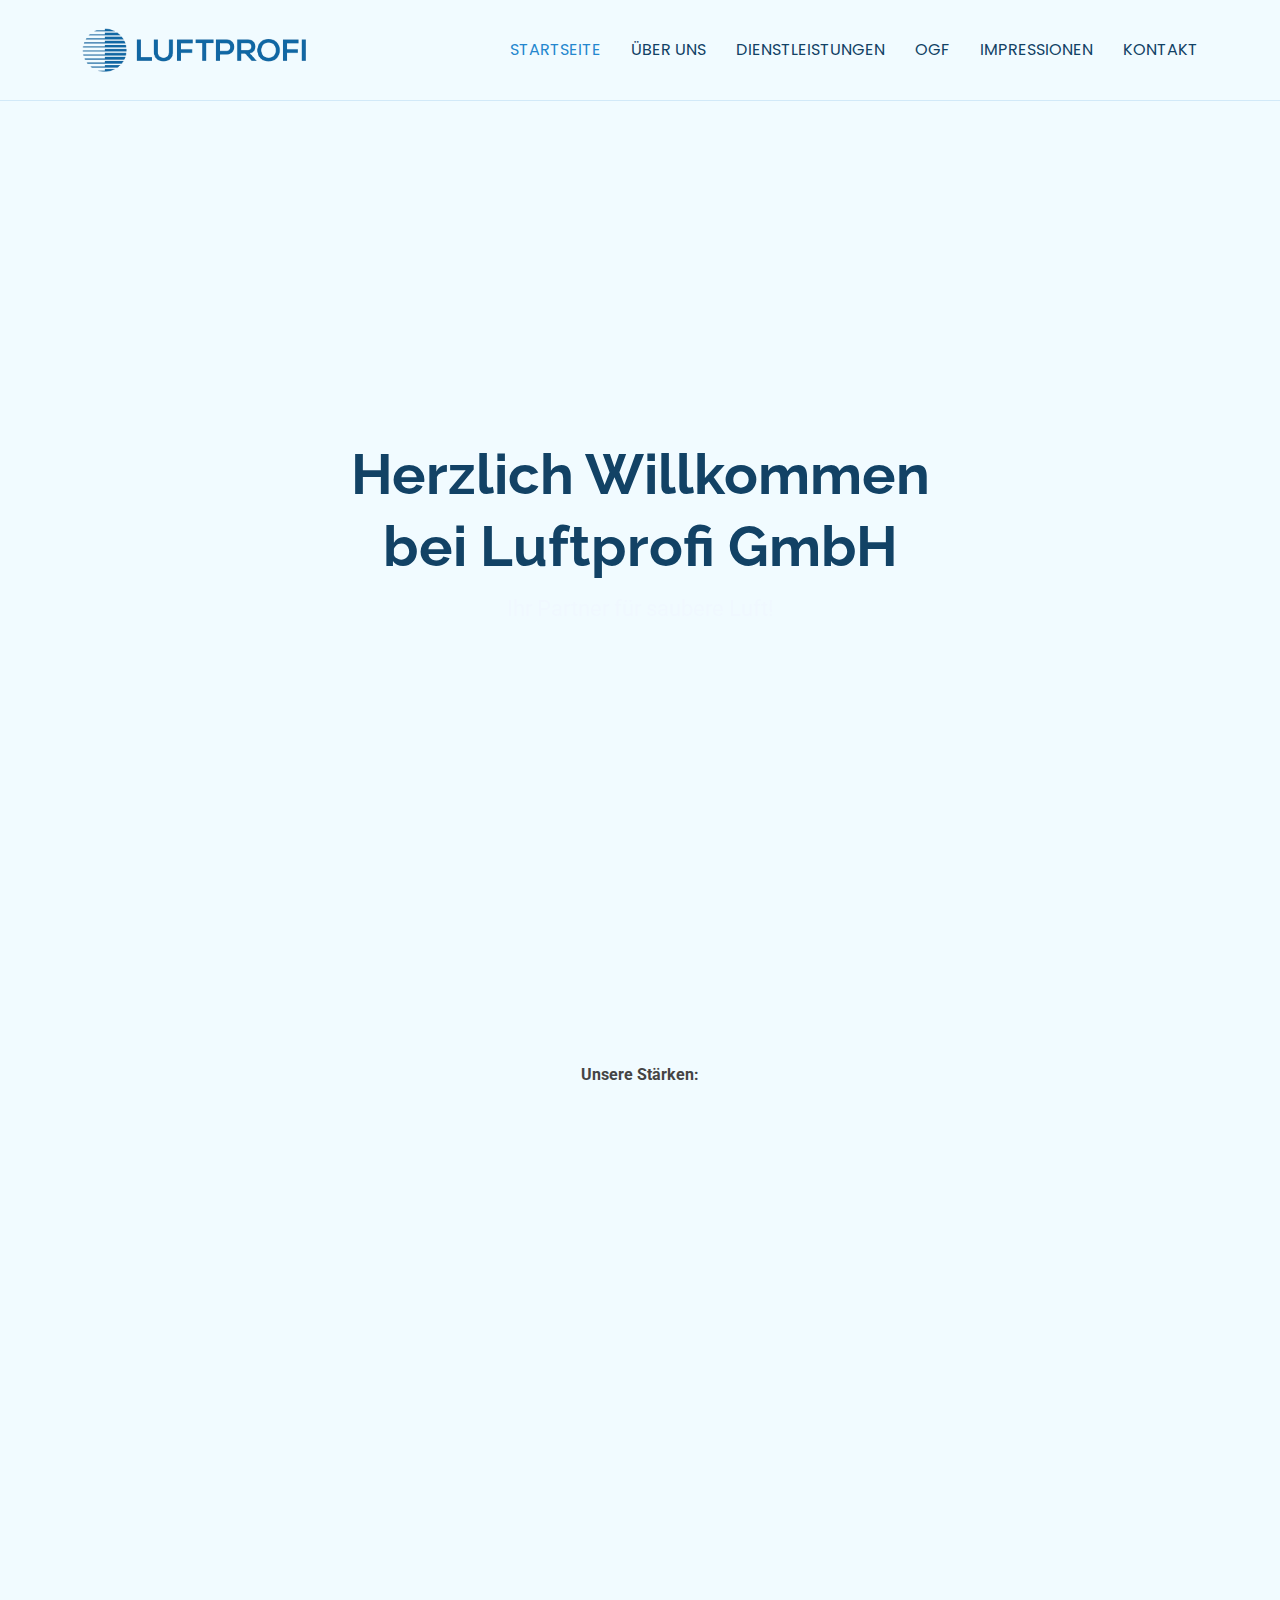
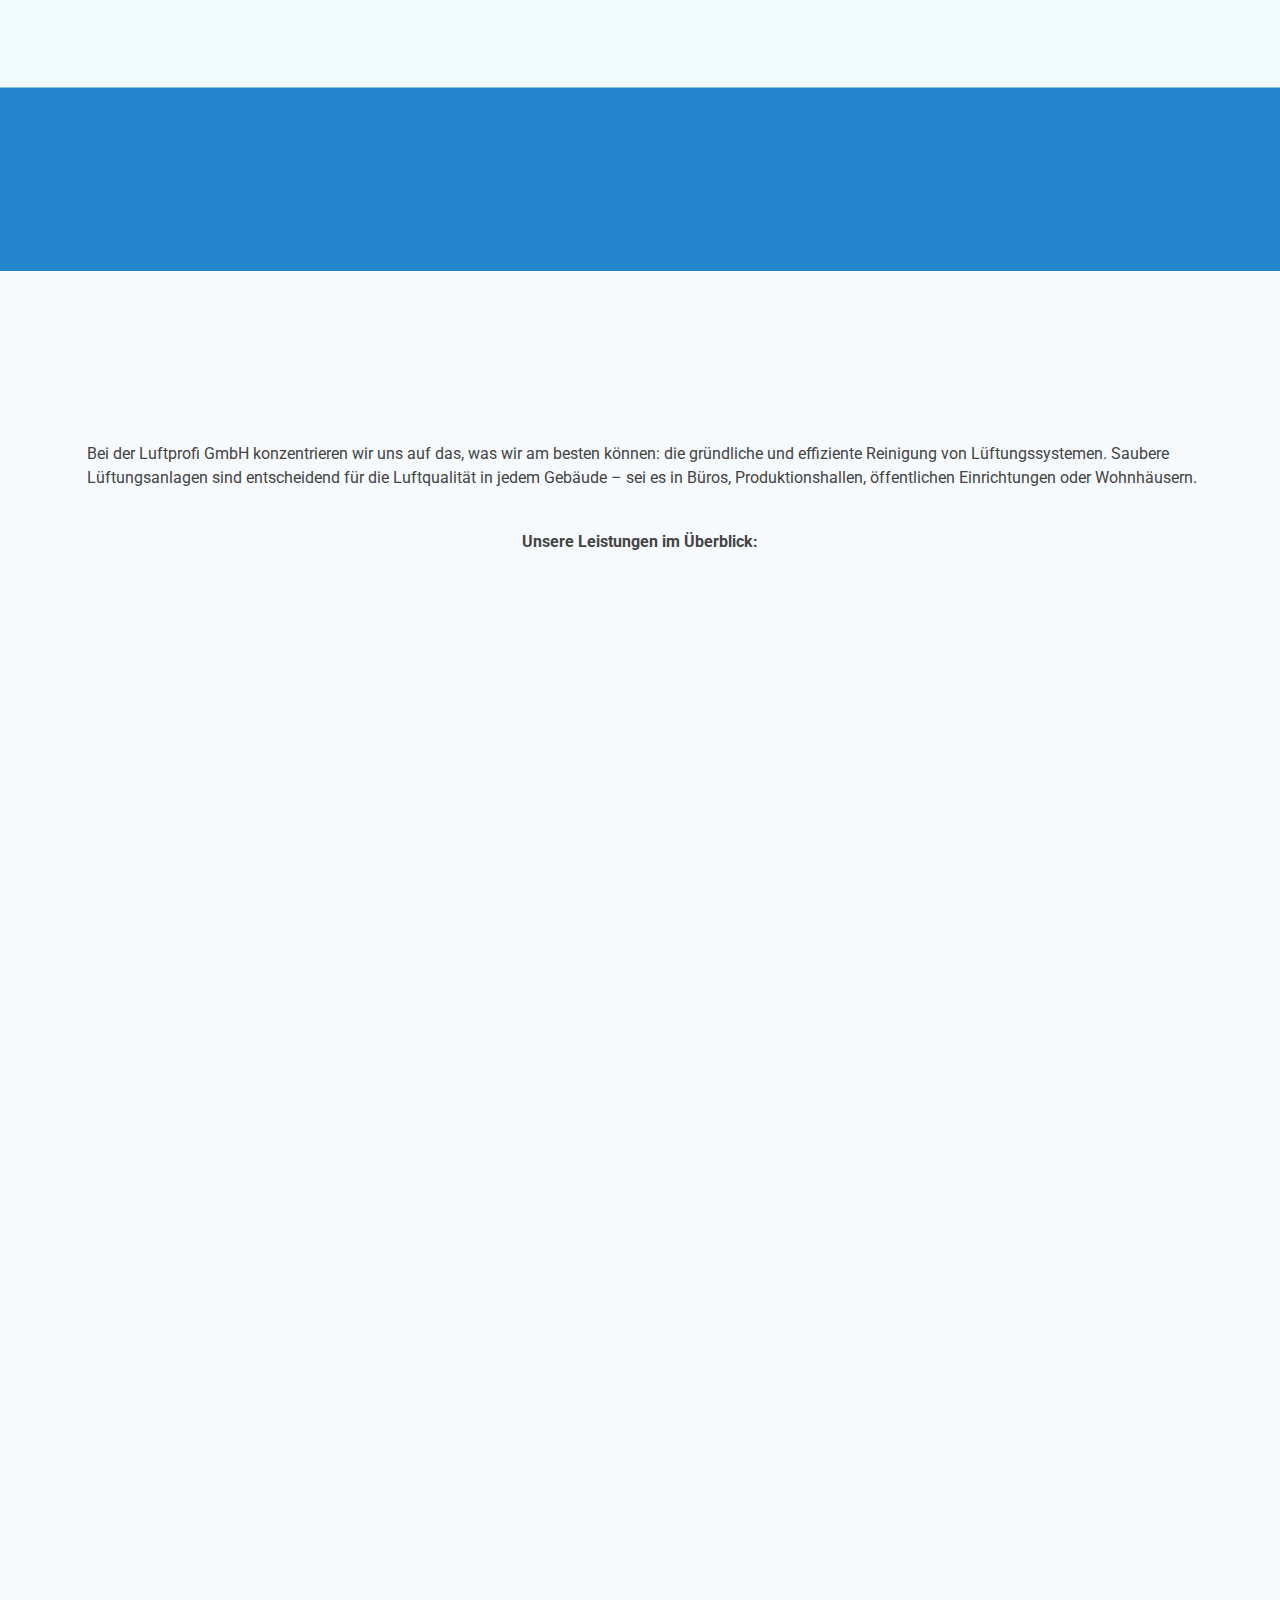
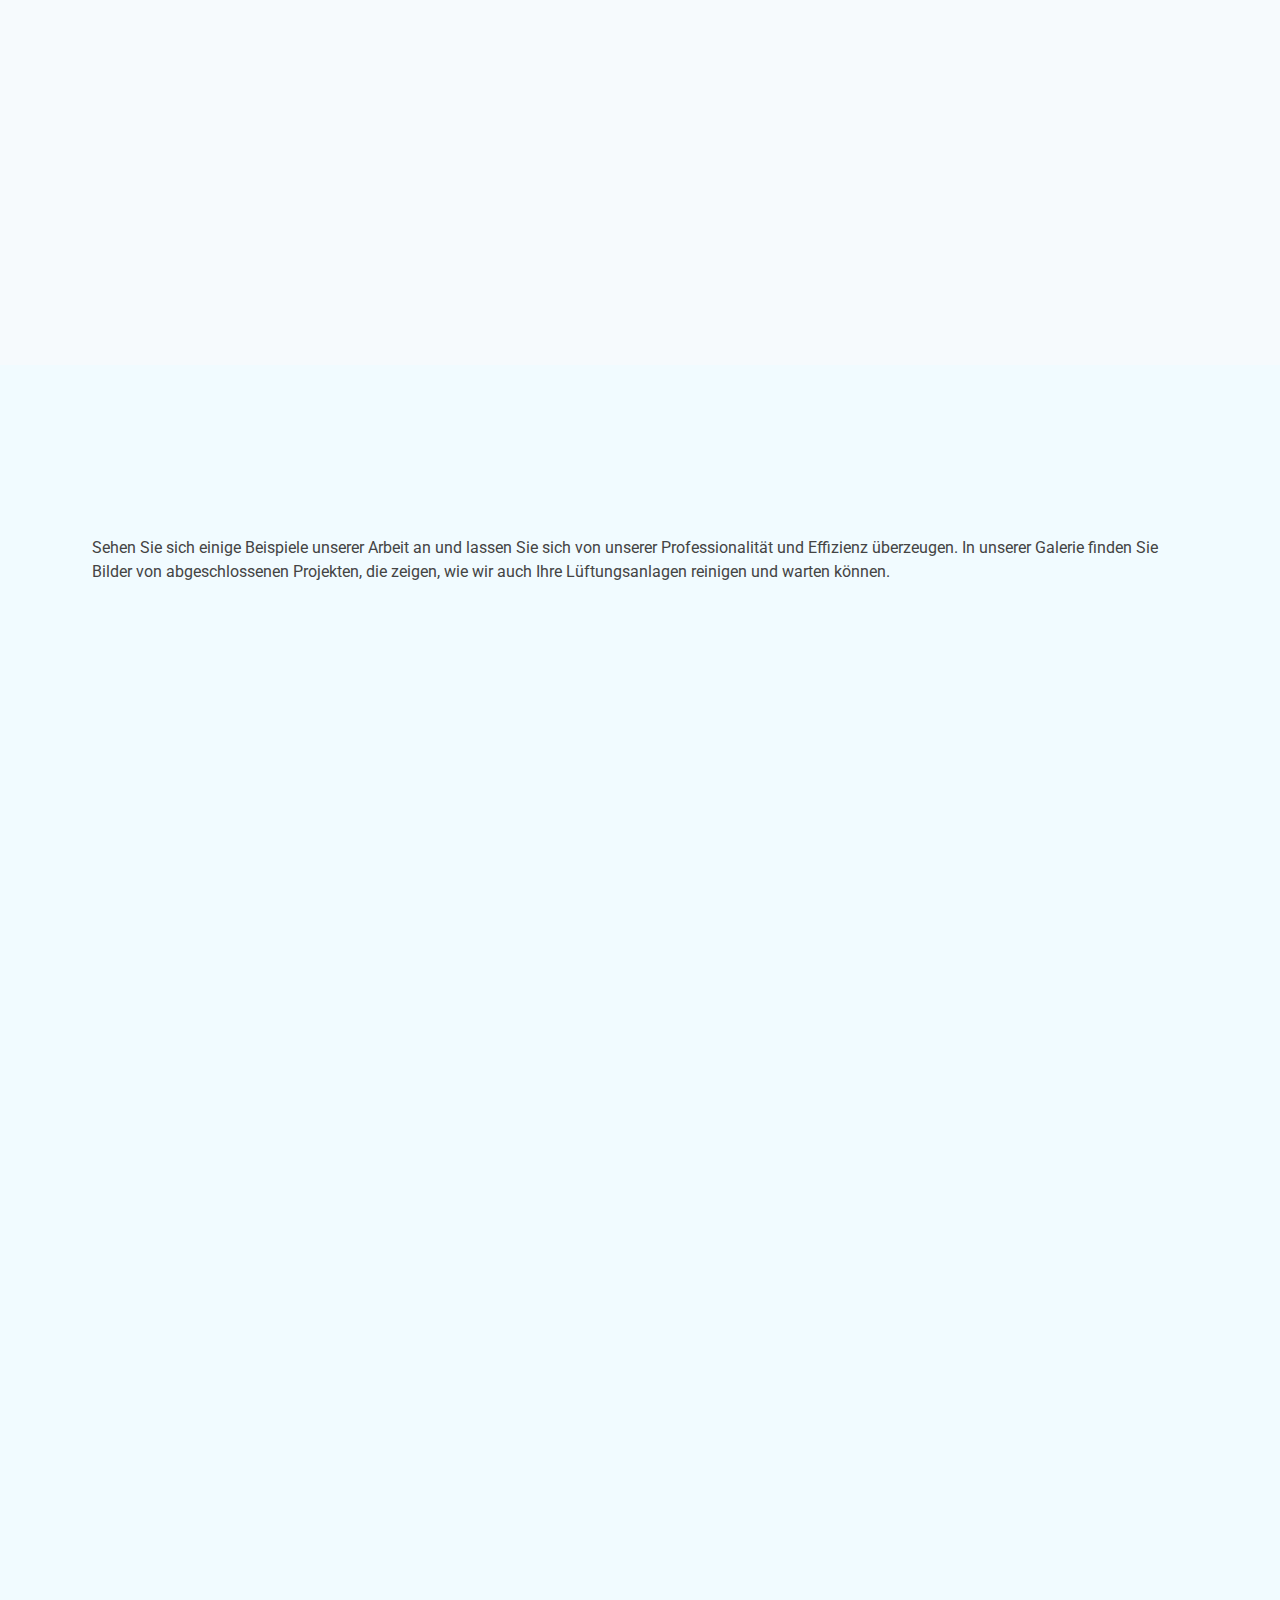
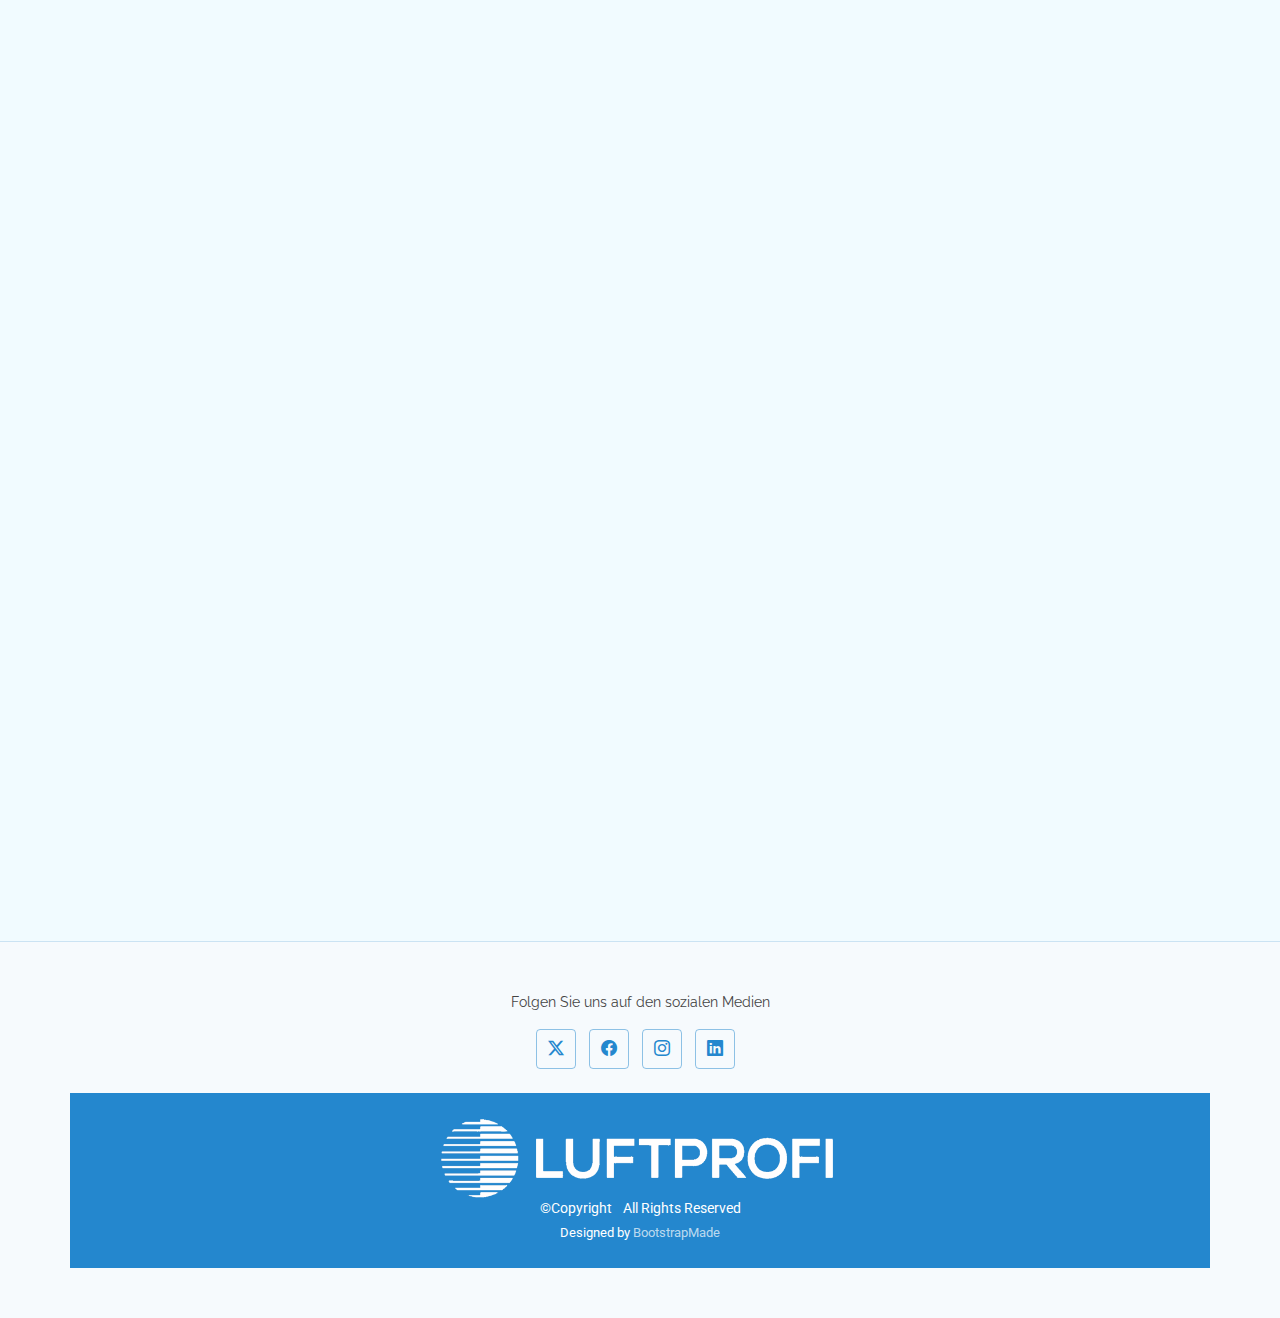
==== commit 16eda57d: "Update Unsere Starken list" ====
--- a/index.html
+++ b/index.html
@@ -137,20 +137,19 @@
 
           <div class="col-lg-4 content" data-aos="fade-up" data-aos-delay="100">
             <ul>
-              <li><i class="bi bi-lightning-fill"></i> <span><b>Schnell:</b> Wir setzen uns dafür ein, dass jede Lüftungsanlage ihre volle Leistungsfähigkeit entfalten kann und die Luftqualität in den Räumen optimal bleibt. Dabei legen wir besonderen Wert auf einen schnellen, flexiblen und unkomplizierten Service, der sich ganz nach Ihren Bedürfnissen richtet.</span></li>
+              <li><i class="bi bi-lightning-fill"></i> <span><b>Schnell:</b> Wir reagieren umgehend auf Ihre Anfragen und führen die Reinigungen in kürzester Zeit durch.</span></li>
             </ul>
           </div>
 
           <div class="col-lg-4" data-aos="fade-up" data-aos-delay="200">
             <ul>
-              <li><i class="bi bi-arrows-expand"></i> <span><b>Flexibel:</b> Luftprofi GmbH – Ihr erster Ansprechpartner für Lüftungsreinigungen in der Region. Wir möchten unseren Kunden ein gesundes Raumklima bieten und gleichzeitig durch innovative Methoden und ständige Weiterentwicklung Maßstäbe in unserer Branche setzen.</span></li>
+              <li><i class="bi bi-arrows-expand"></i> <span><b>Flexibel:</b> Ob außerhalb der Geschäftszeiten oder am Wochenende – wir richten uns nach Ihren Bedürfnissen.</span></li>
             </ul>
           </div>
 
           <div class="col-lg-4" data-aos="fade-up" data-aos-delay="200">
             <ul>
-              <li><i class="bi bi-check-circle-fill"></i> <span><b>Unkompliziert:</b> Luftprofi GmbH – Ihr erster Ansprechpartner für Lüftungsreinigungen in der Region. Wir möchten unseren Kunden ein gesundes Raumklima bieten und gleichzeitig durch innovative Methoden und ständige Weiterentwicklung Maßstäbe in unserer Branche setzen.</span></li>
-            </ul>
+              <li><i class="bi bi-check-circle-fill"></i> <span><b>Unkompliziert:</b>Wir bieten Ihnen einen Service ohne Umstände und garantieren dabei höchste Qualität.</ul>
           </div>
         </div>
       </div>
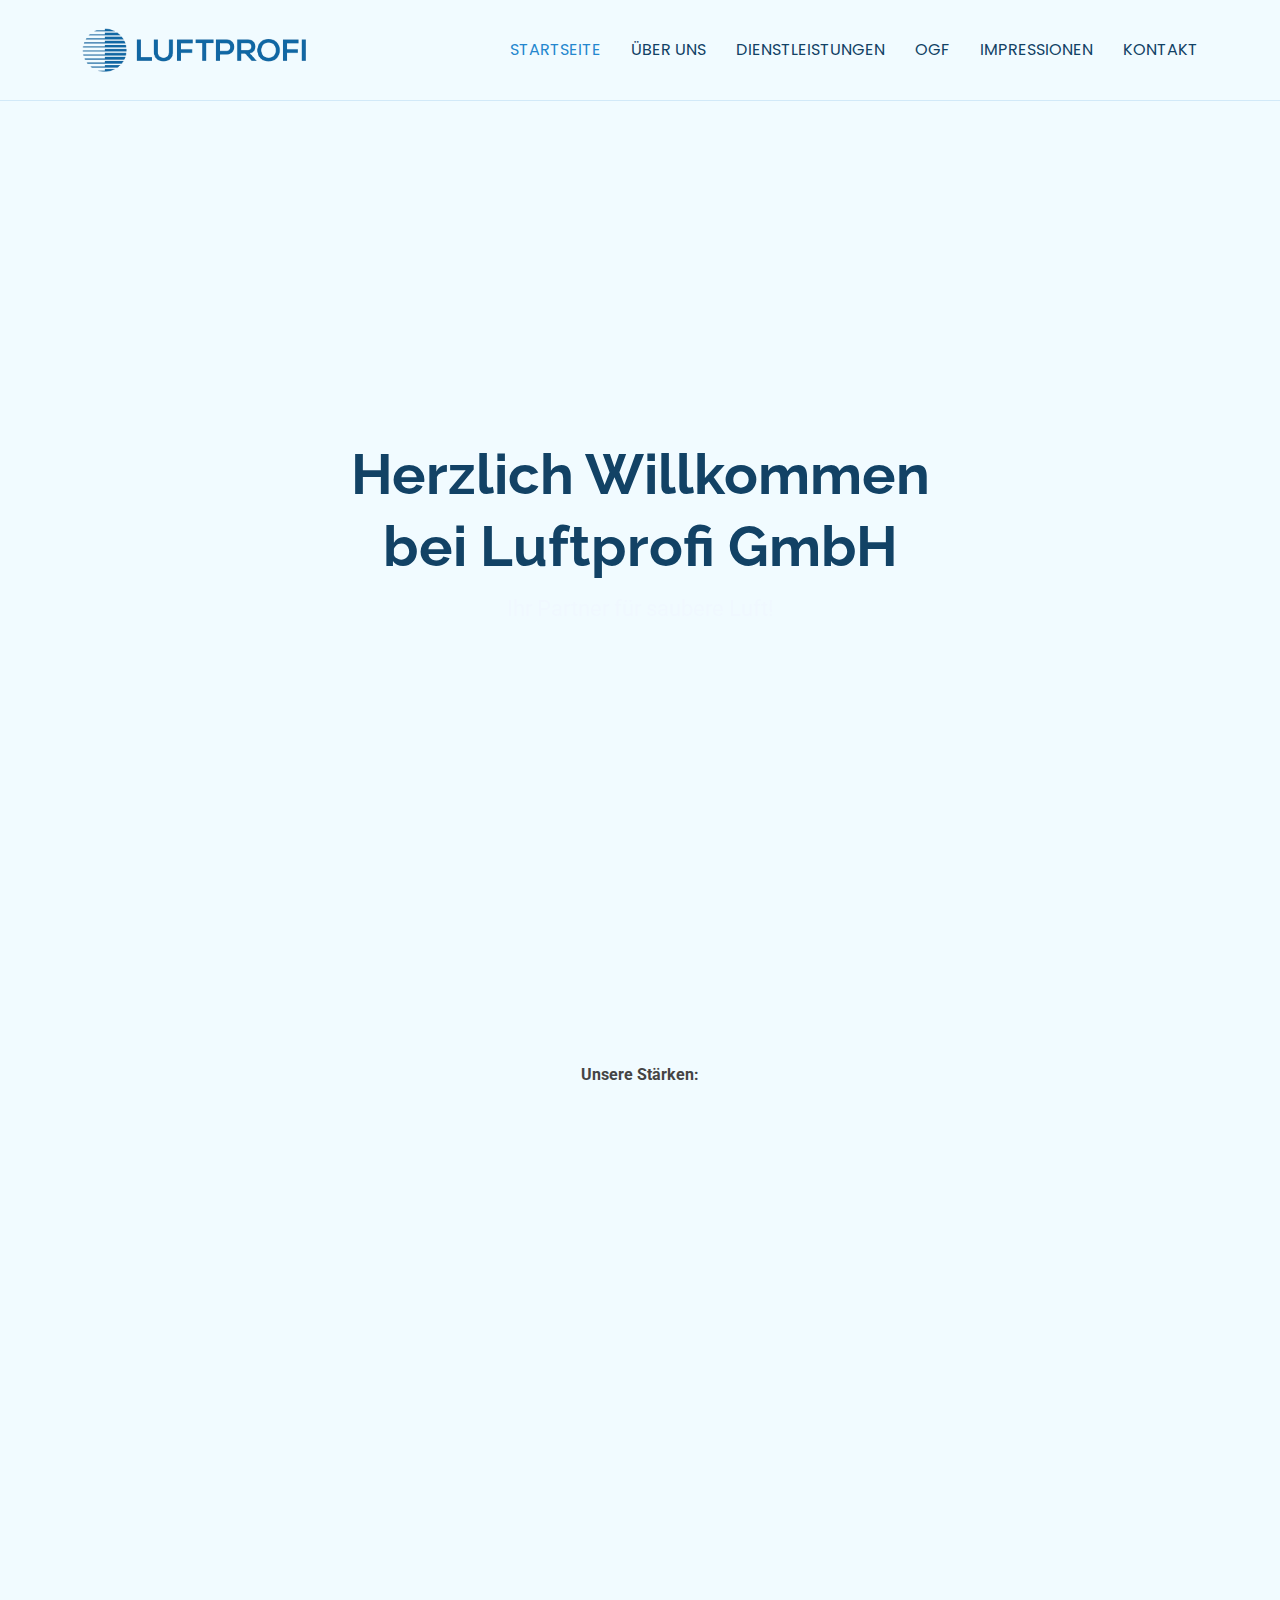
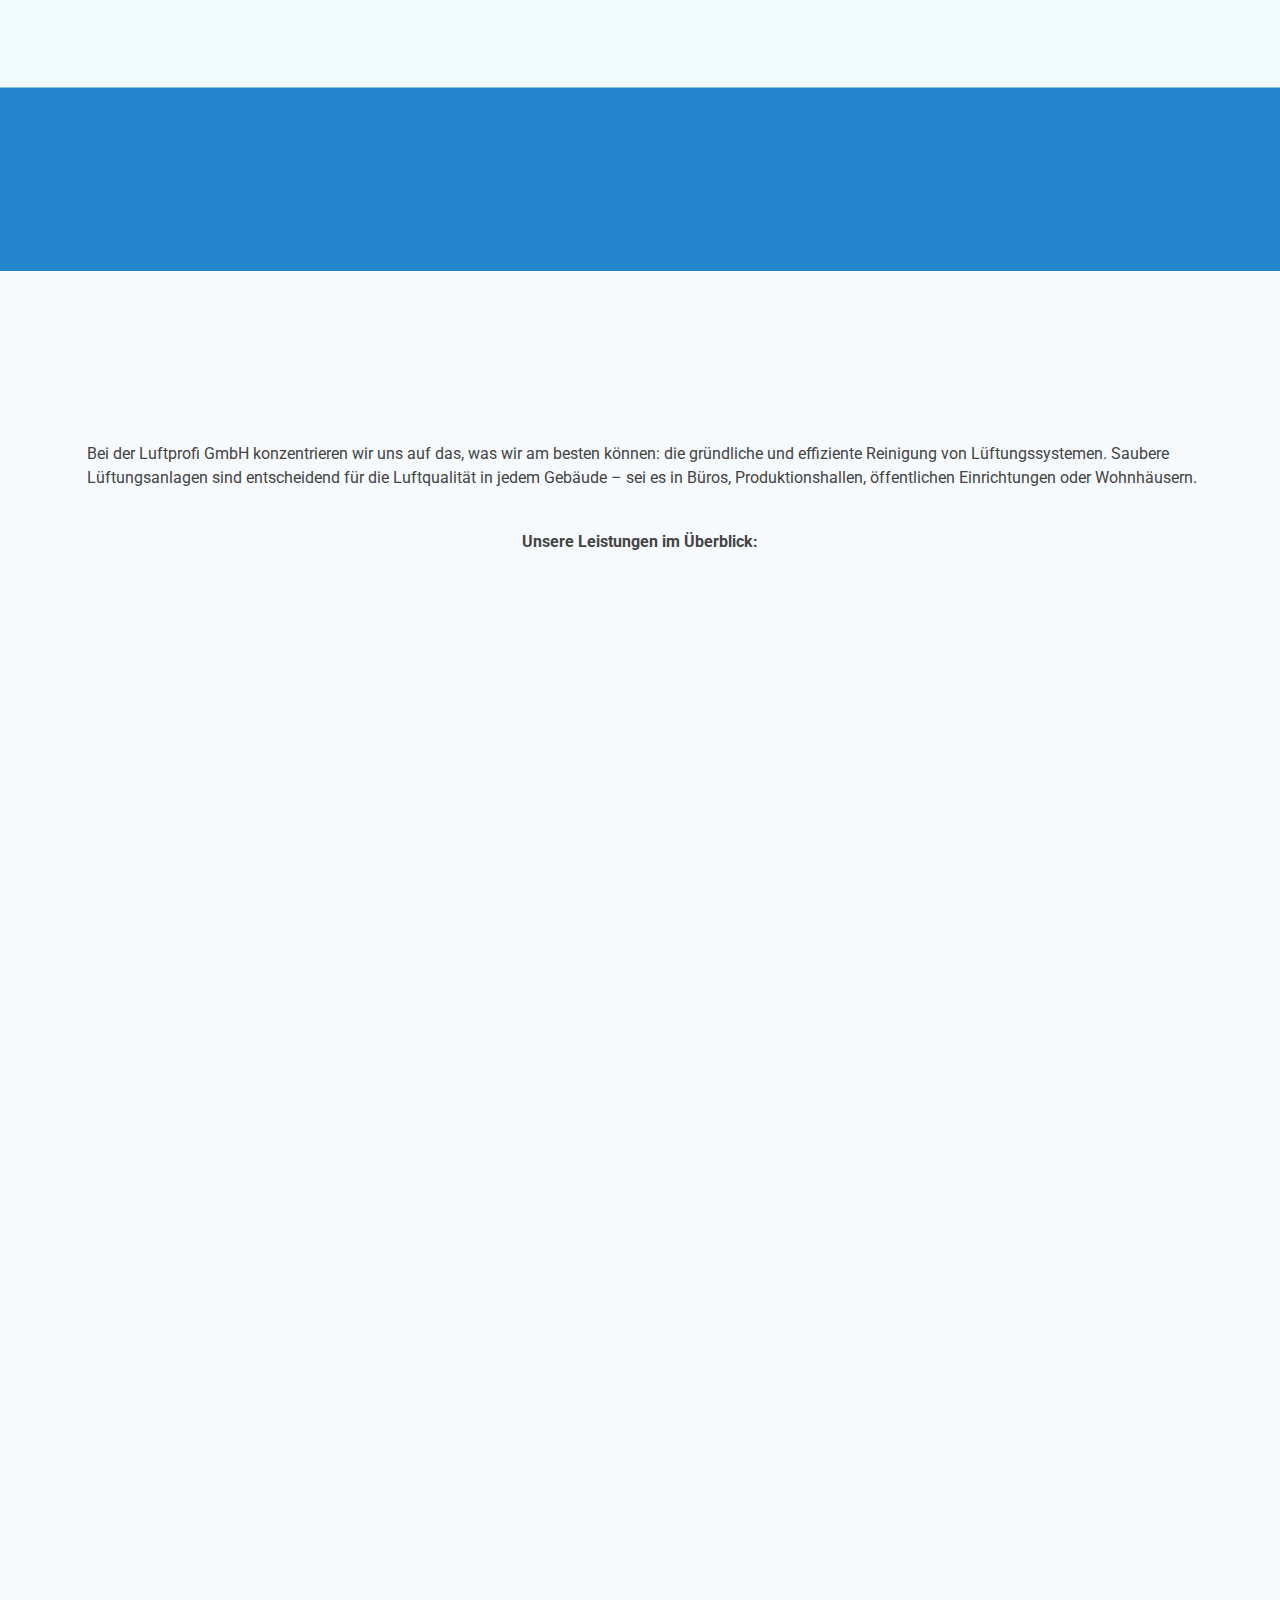
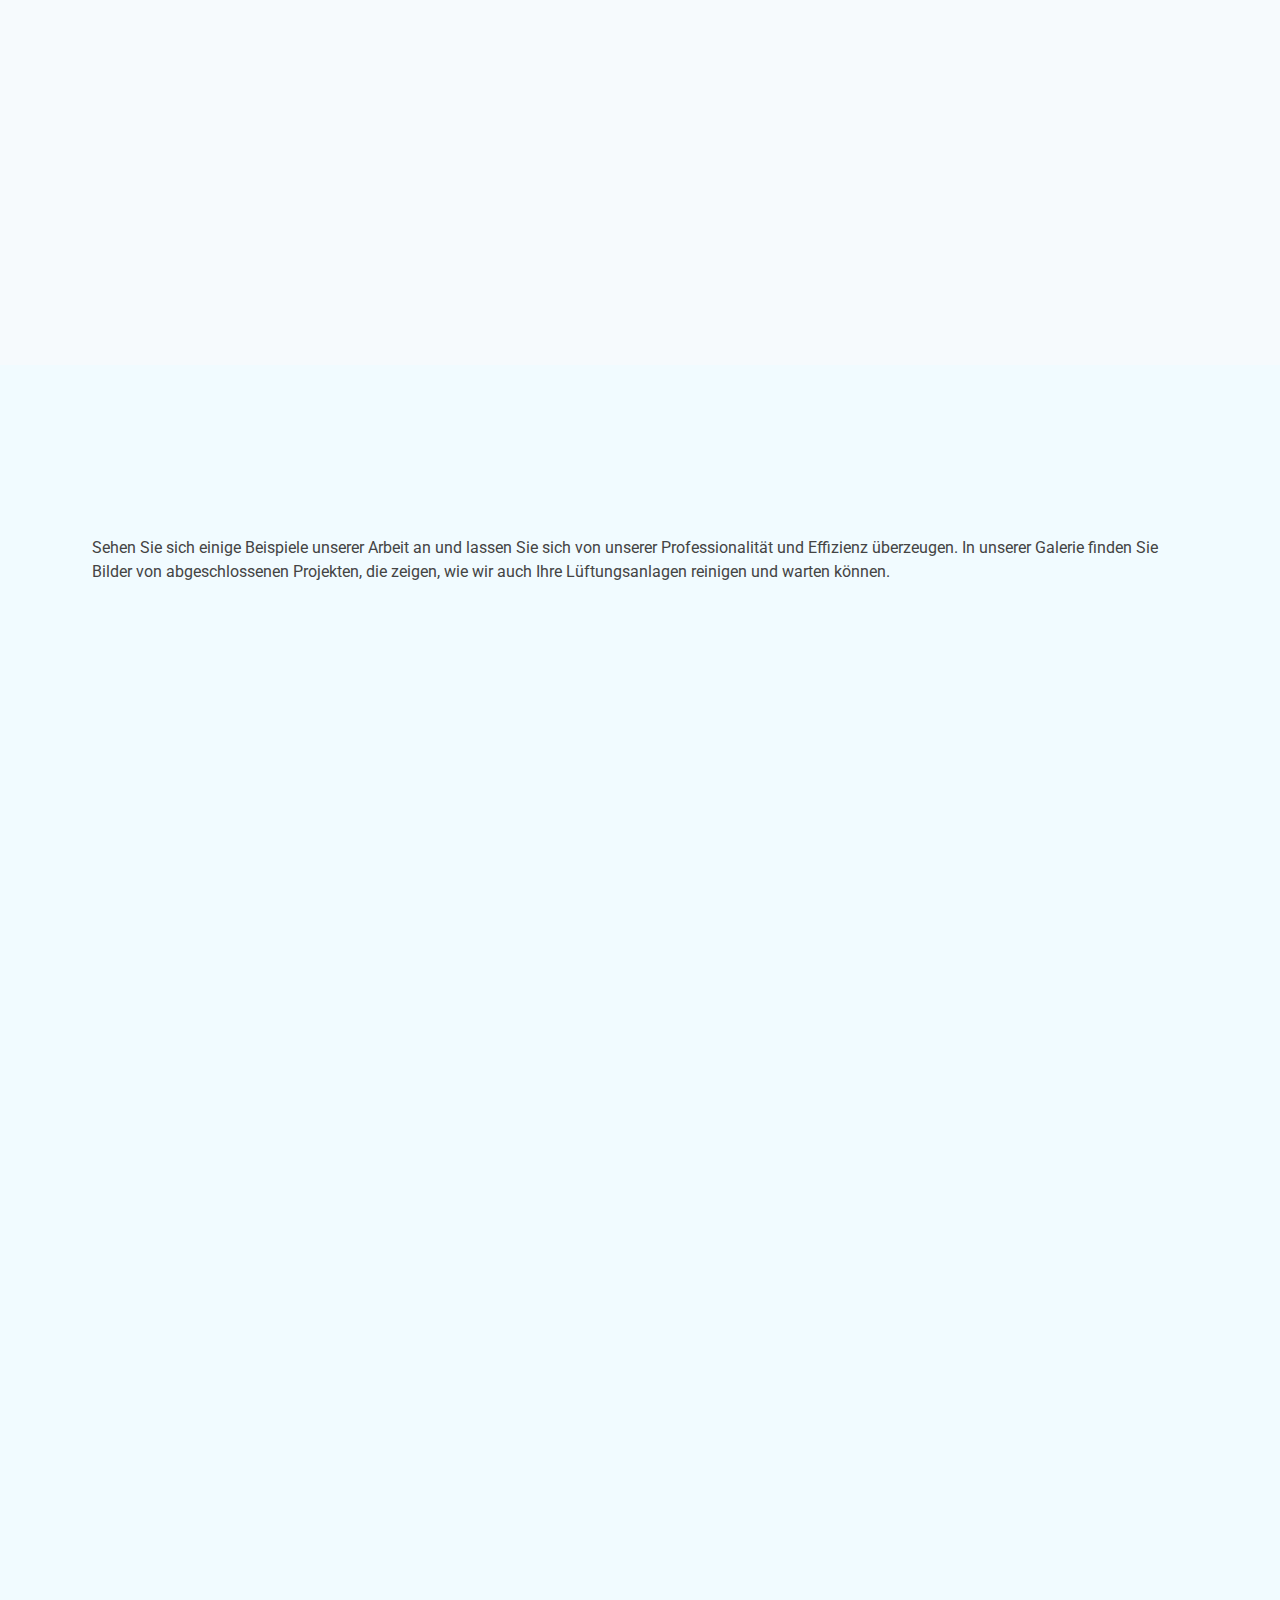
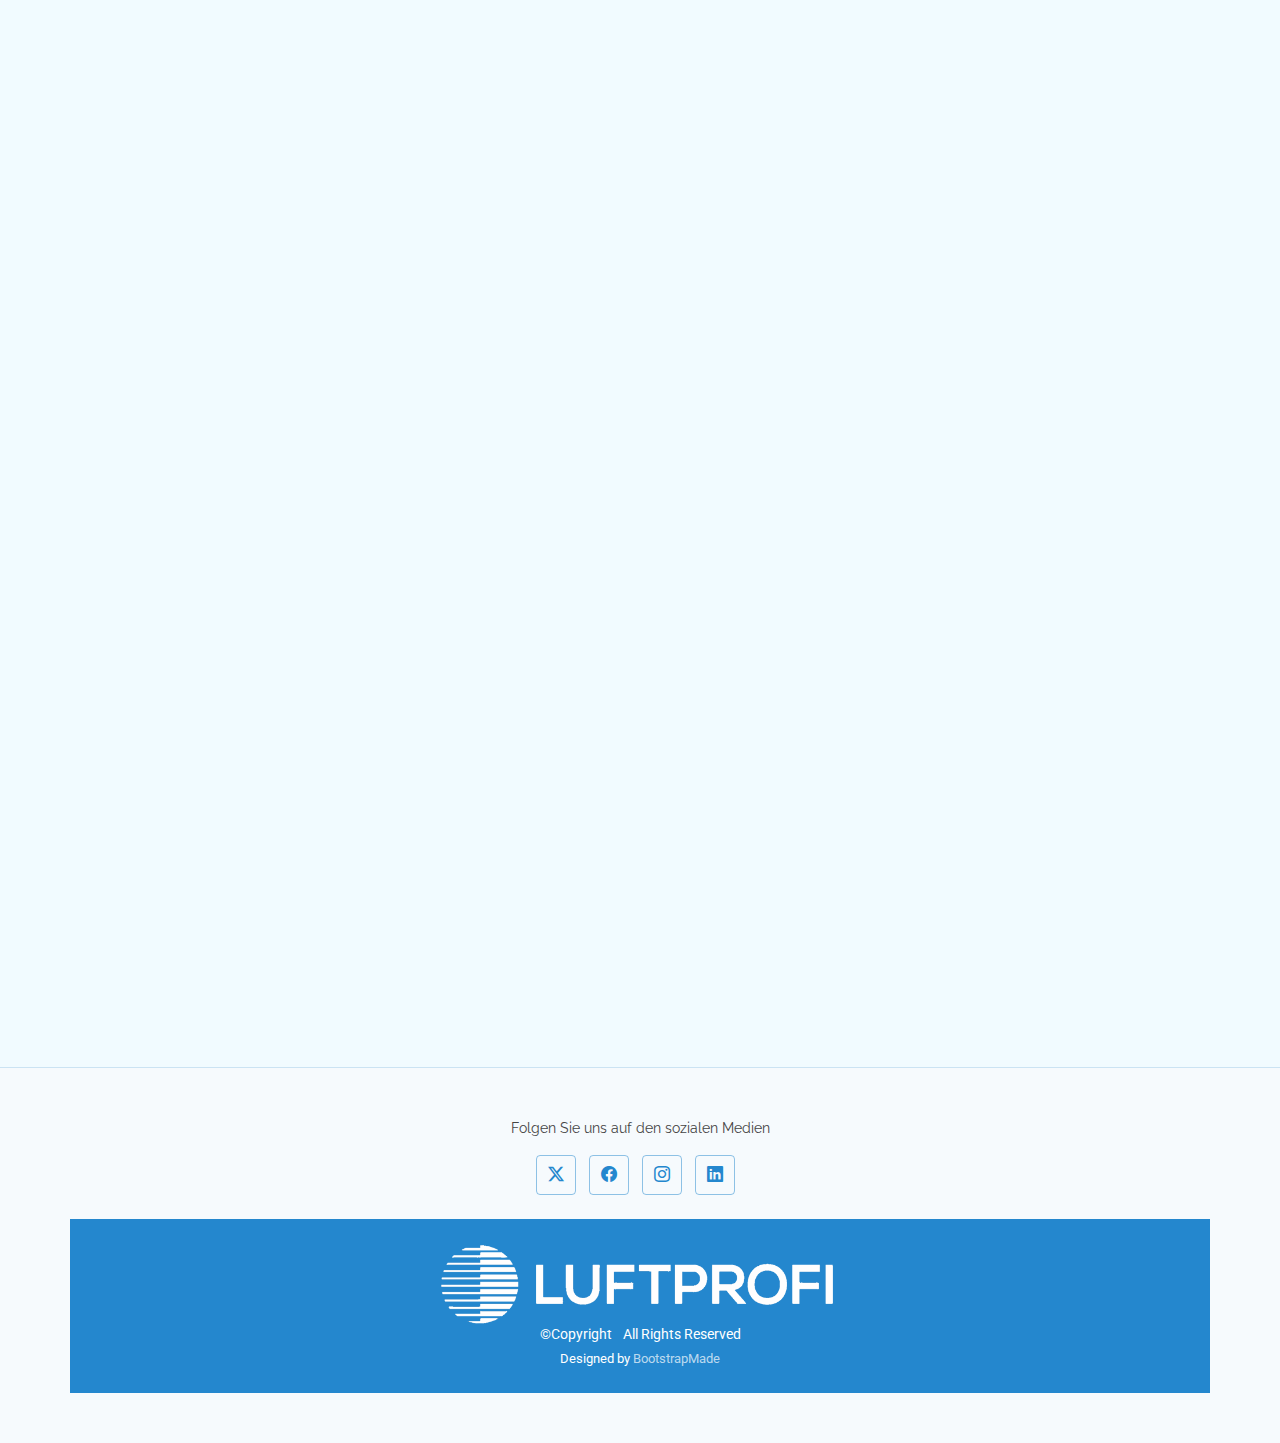
==== commit 61bd5bd6: "Add 24/7 logo, add gitgnore, update footer" ====
--- a/index.html
+++ b/index.html
@@ -825,6 +825,16 @@
           <!-- Each item should be in its own column -->
           <div class="col-lg-4 col-md-6 justify-content-center">
             <div class="info-item d-flex" data-aos="fade-up" data-aos-delay="300">
+              <i class="bi flex-shrink-0" ><img class="fill-item" src="assets/img/icons/24:7w.png" /></i>
+              <div>
+                <h3>24/7 Verfügbar</h3>
+                <p>Wir sind immer für euch da!</p>
+              </div>
+            </div>
+          </div>
+
+          <div class="col-lg-4 col-md-6 justify-content-center">
+            <div class="info-item d-flex" data-aos="fade-up" data-aos-delay="300">
               <i class="bi bi-geo-alt flex-shrink-0"></i>
               <div>
                 <h3>Adresse</h3>
@@ -838,7 +848,7 @@
               <i class="bi bi-telephone flex-shrink-0"></i>
               <div>
                 <h3>Ruf uns an</h3>
-                <p>062 558 75 315</p>
+                <p>062 558 75 31</p>
               </div>
             </div>
           </div>
--- a/assets/css/main.css
+++ b/assets/css/main.css
@@ -2186,4 +2186,8 @@
 
 .margintop20 {
   margin-top: 20px;
+}
+
+.fill-item {
+  max-width: -webkit-fill-available;
 }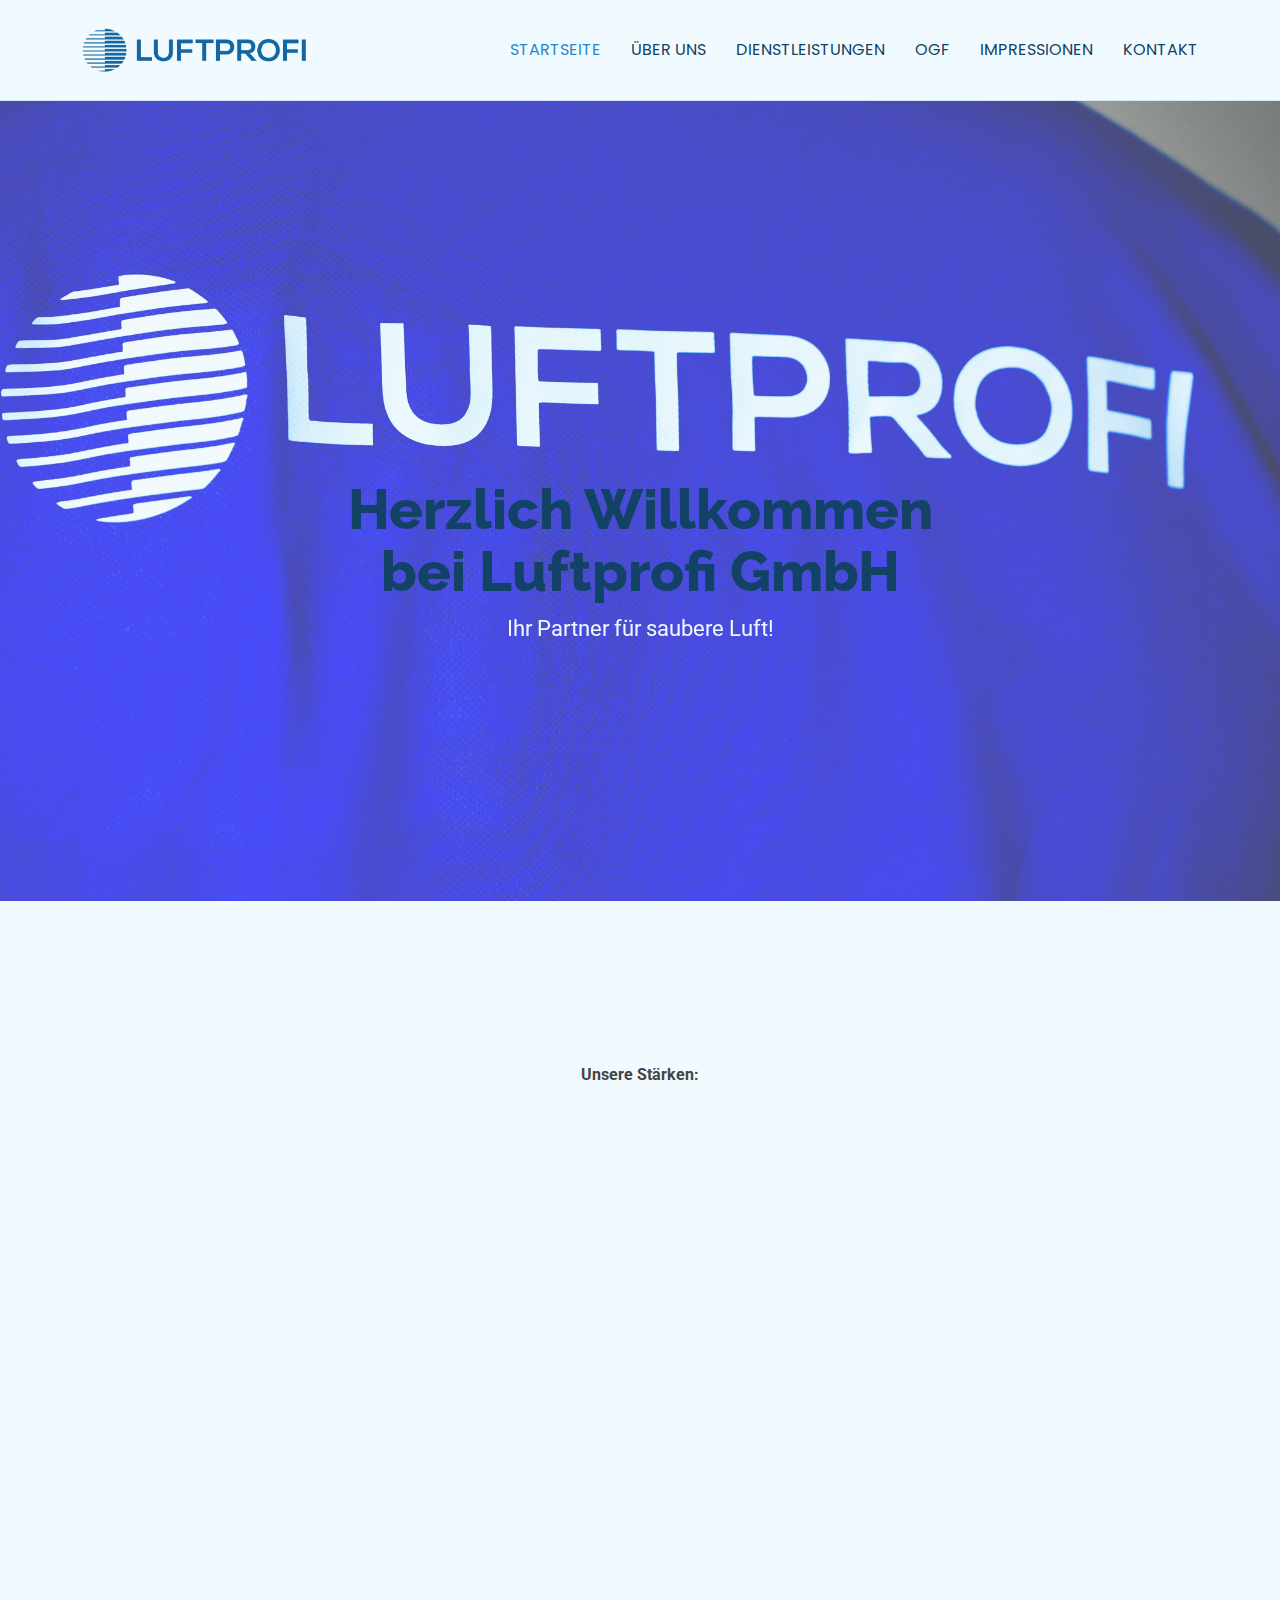
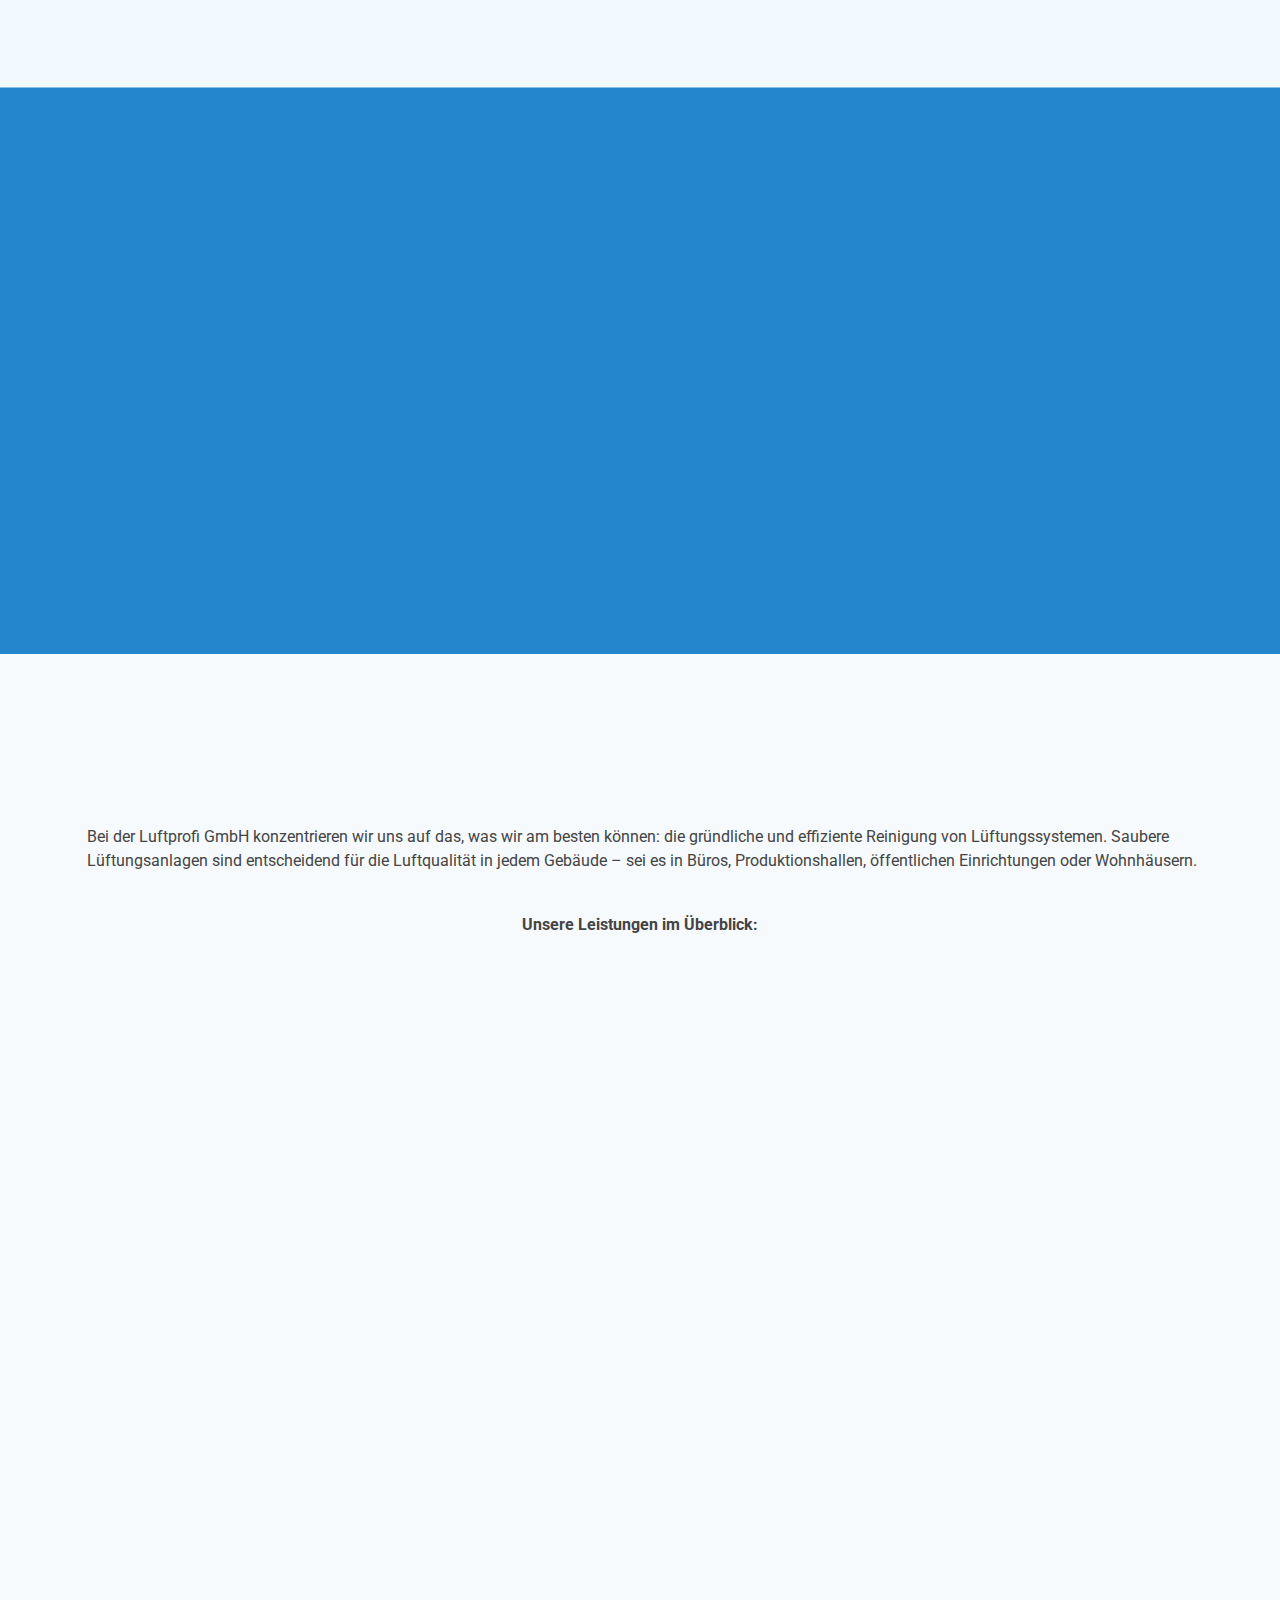
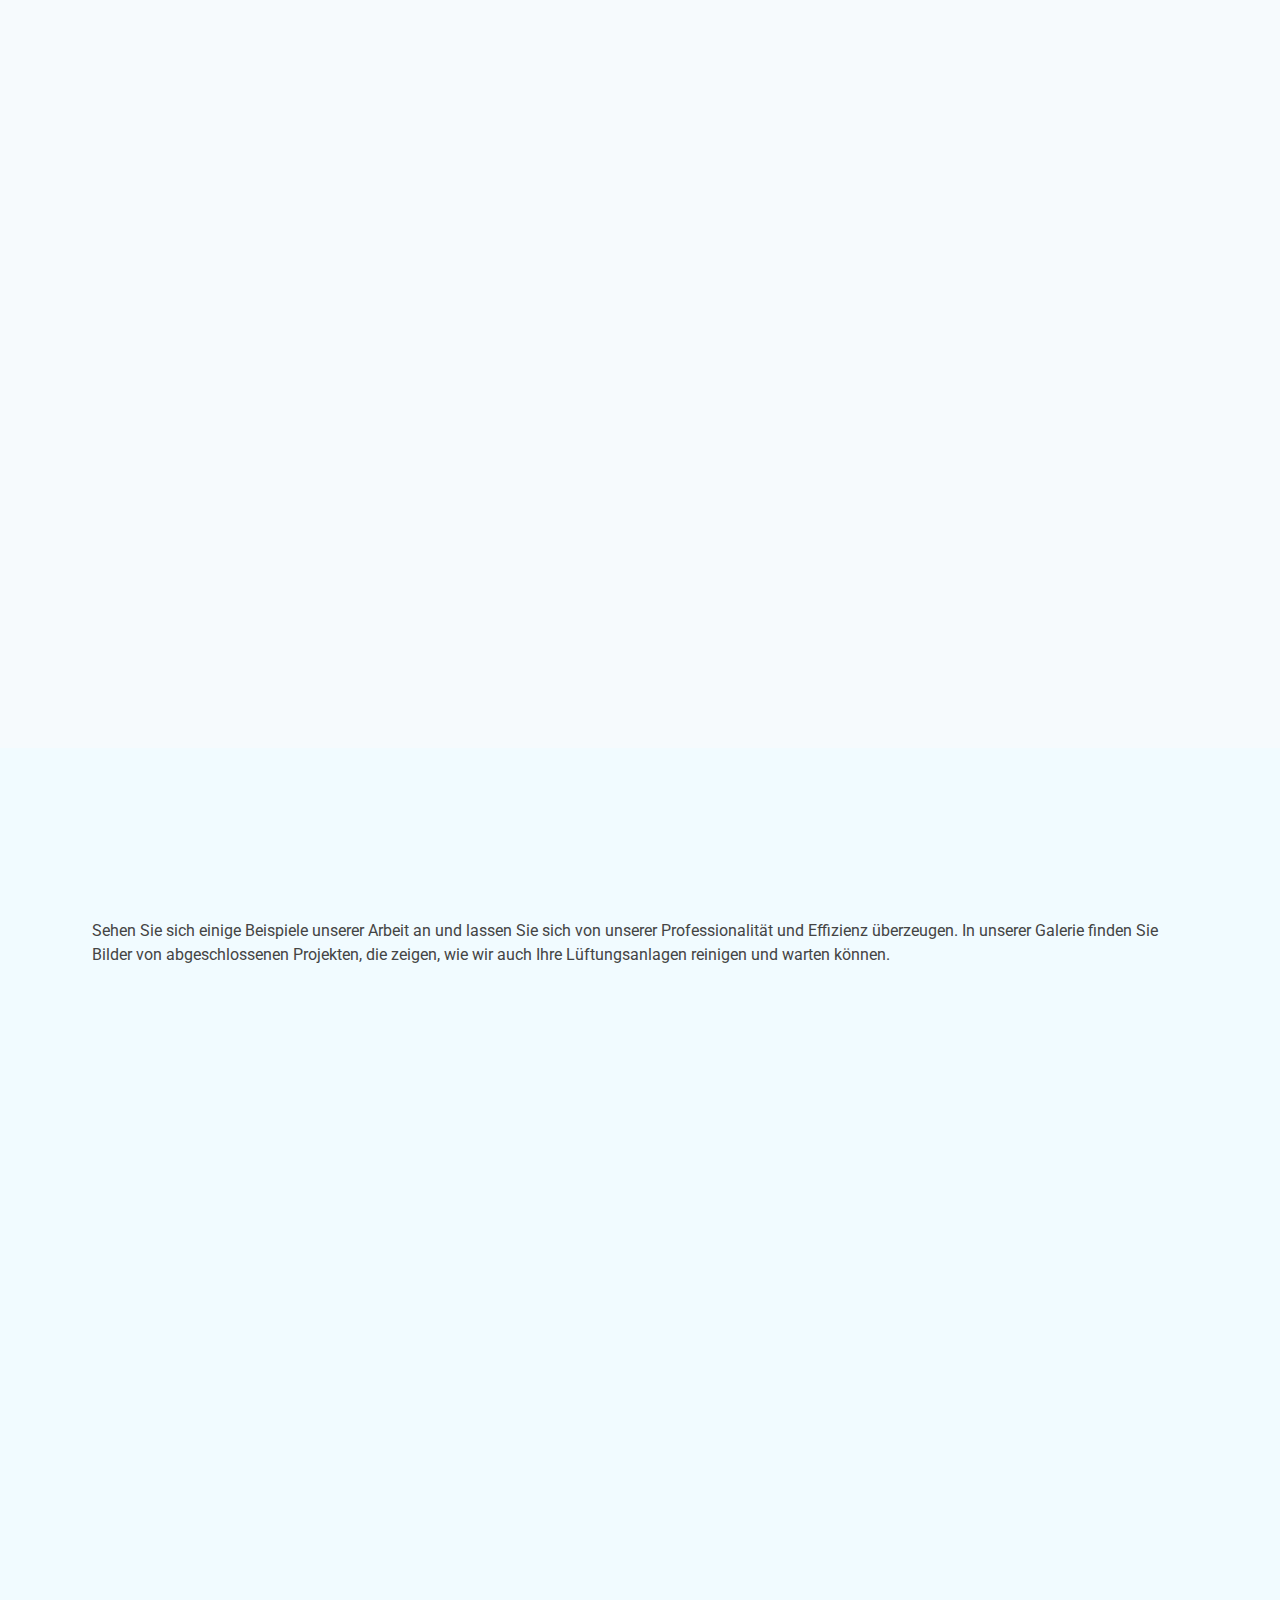
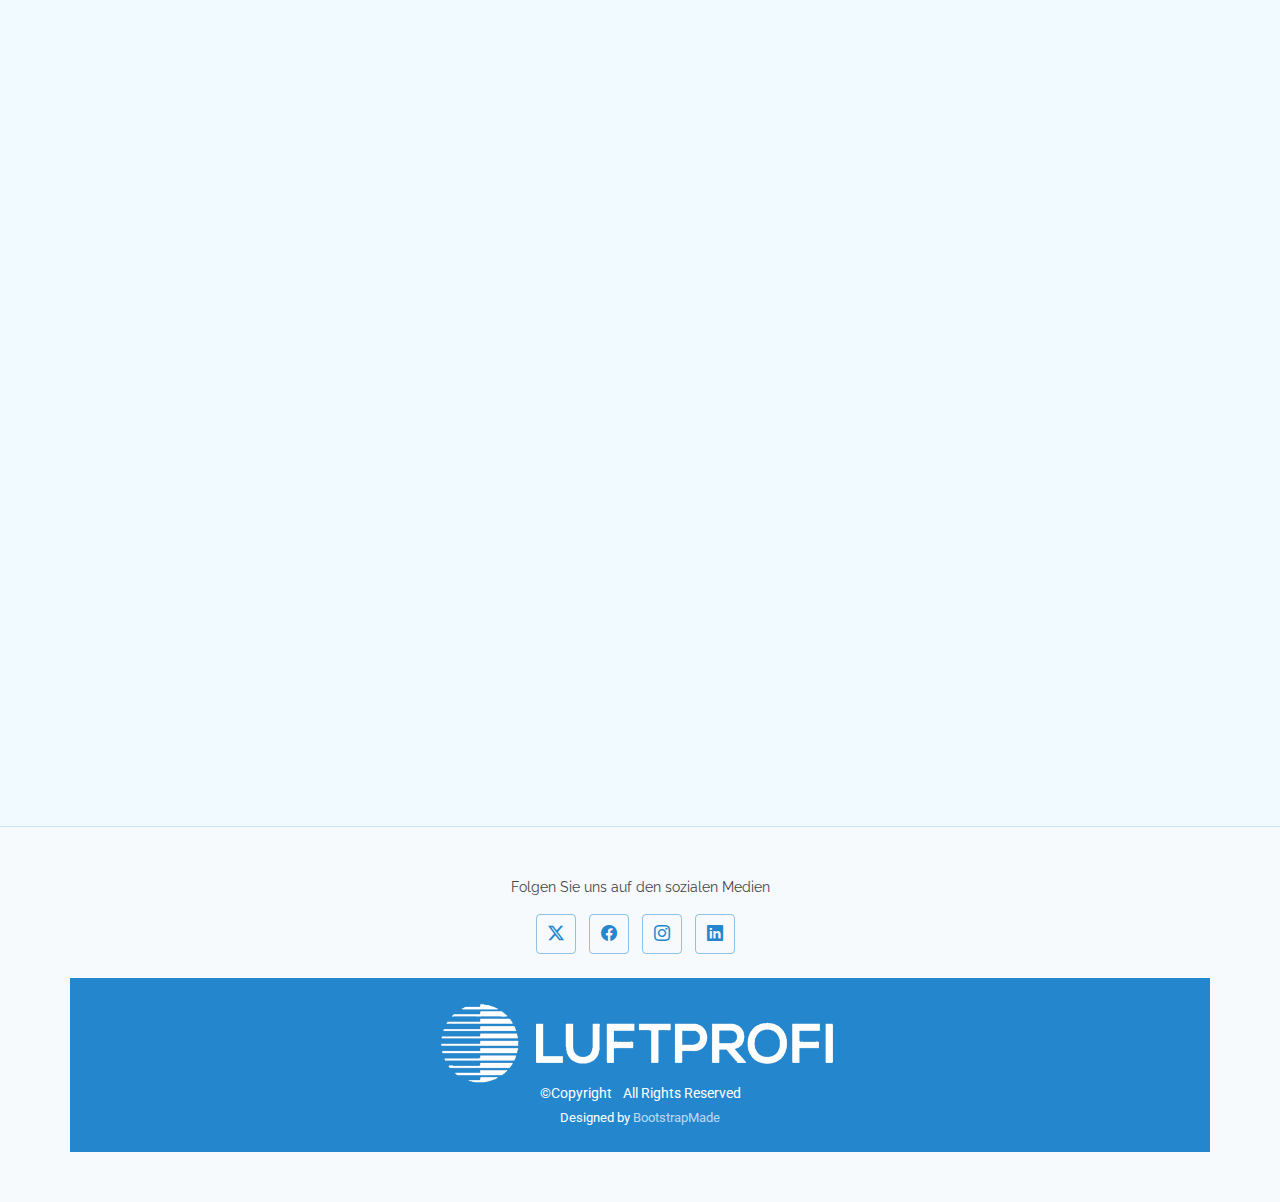
==== commit 775e498c: "Remove images and replace the video with an image of the hero section" ====
--- a/index.html
+++ b/index.html
@@ -89,10 +89,13 @@
     <section id="hero" class="hero section">
 
       <!-- Video Background -->
-      <video autoplay="autoplay" loop muted playsInline id="hero-video" class="hero-video">
+      <!-- <video autoplay="autoplay" loop muted playsInline id="hero-video" class="hero-video">
         <source src="assets/videos/merged-video-compressed.mp4" type="video/mp4">
         Your browser does not support the video tag.
-      </video>
+      </video> -->
+
+      <!-- Image section -->
+      <img src="assets/img/Luftprofis/7-DSC04339.jpg" class="hero-video" id="hero-video">
 
       <div class="container">
         <div class="row justify-content-center" data-aos="zoom-out">
@@ -197,7 +200,7 @@
               <div class="row gy-4">
                 <div class="col-lg-2"></div>
                 <div class="col-lg-8 position-relative align-self-start" data-aos="fade-up" data-aos-delay="100">
-                  <img src="assets/img/Luftprofis/32-DSC04327-1.jpg" class="img-fluid" alt="">
+                  <img src="assets/img/Luftprofis/3-DSC04302.jpg" class="img-fluid" alt="">
                 </div>
               </div>
               <div class="col-lg-2"></div>
@@ -608,11 +611,11 @@
             </div> 
 
             <div class="col-lg-4 col-md-6 portfolio-item isotope-item filter-app">
-              <img src="assets/img/Luftprofis/3-DSC04302.jpg" class="img-fluid" alt="">
+              <img src="assets/img/Luftprofis/25-DSC04296.jpg" class="img-fluid" alt="">
               <div class="portfolio-info">
                 <!-- <h4>App 1</h4> -->
                 <!-- <p>Lorem ipsum, dolor sit</p> -->
-                <a href="assets/img/Luftprofis/3-DSC04302.jpg"  data-gallery="portfolio-gallery-app" class="glightbox preview-link"><i class="bi bi-zoom-in"></i></a>
+                <a href="assets/img/Luftprofis/25-DSC04296.jpg"  data-gallery="portfolio-gallery-app" class="glightbox preview-link"><i class="bi bi-zoom-in"></i></a>
                 <!-- <a title="More Details" class="details-link"><i class="bi bi-link-45deg"></i></a> -->
               </div>
             </div> 
@@ -627,25 +630,22 @@
               </div>
             </div> 
 
-            <div class="col-lg-4 col-md-6 portfolio-item isotope-item filter-product">
+            <!-- <div class="col-lg-4 col-md-6 portfolio-item isotope-item filter-product">
               <img src="assets/img/Luftprofis/5-DSC04452.jpg" class="img-fluid" alt="">
               <div class="portfolio-info">
-                <!-- <h4>Product 1</h4>
-                <p>Lorem ipsum, dolor sit</p> -->
                 <a href="assets/img/Luftprofis/5-DSC04452.jpg"  data-gallery="portfolio-gallery-app" class="glightbox preview-link"><i class="bi bi-zoom-in"></i></a>
-                <!-- <a title="More Details" class="details-link"><i class="bi bi-link-45deg"></i></a> -->
-              </div>
-            </div> 
-
-            <div class="col-lg-4 col-md-6 portfolio-item isotope-item filter-branding">
+              </div>
+            </div>  -->
+
+            <!-- <div class="col-lg-4 col-md-6 portfolio-item isotope-item filter-branding">
               <img src="assets/img/Luftprofis/6-DSC04461.jpg" class="img-fluid" alt="">
               <div class="portfolio-info">
-                <!-- <h4>Branding 1</h4>
-                <p>Lorem ipsum, dolor sit</p> -->
+                 <h4>Branding 1</h4>
+                <p>Lorem ipsum, dolor sit</p>
                 <a href="assets/img/Luftprofis/6-DSC04461.jpg"  data-gallery="portfolio-gallery-app" class="glightbox preview-link"><i class="bi bi-zoom-in"></i></a>
-                <!-- <a title="More Details" class="details-link"><i class="bi bi-link-45deg"></i></a> -->
-              </div>
-            </div> 
+                 <a title="More Details" class="details-link"><i class="bi bi-link-45deg"></i></a> 
+              </div>
+            </div>  -->
 
             <div class="col-lg-4 col-md-6 portfolio-item isotope-item filter-branding">
               <img src="assets/img/Luftprofis/8-DSC04431.jpg" class="img-fluid" alt="">
@@ -798,7 +798,7 @@
           <div class="container">
             <div class="row gy-4">
     
-              <div class="col-lg-4 col-md-4 d-flex align-items-stretch" data-aos="fade-up" data-aos-delay="200"></div>
+              <!-- <div class="col-lg-4 col-md-4 d-flex align-items-stretch" data-aos="fade-up" data-aos-delay="200"></div>
               <div class="col-lg-4 col-md-4 d-flex align-items-stretch" data-aos="fade-up" data-aos-delay="200">
                 <div class="team-member">
                   <div class="member-img">
@@ -810,7 +810,7 @@
                   </div>
                 </div>
               </div>
-              <div class="col-lg-4 col-md-4 d-flex align-items-stretch" data-aos="fade-up" data-aos-delay="200"></div>
+              <div class="col-lg-4 col-md-4 d-flex align-items-stretch" data-aos="fade-up" data-aos-delay="200"></div> -->
     
             </div>
           </div>
--- a/assets/css/main.css
+++ b/assets/css/main.css
@@ -897,10 +897,11 @@
 }
 
 .hero h1 {
+  padding: 60px 0 0 0;
   margin: 0;
   font-size: 56px;
-  font-weight: 700;
-  line-height: 72px;
+  font-weight: 800;
+  line-height: 62px;
 }
 
 .hero p {
@@ -911,6 +912,7 @@
 
 @media (max-width: 992px) {
   .hero h1 {
+    padding: 40px 0 0 0;
     font-size: 28px;
     line-height: 36px;
   }
@@ -2141,13 +2143,13 @@
   } */
 
   .hero-video {
-    position: absolute;
+    position: absolute !important;
     top: 50% !important;
     left: 50% !important;
     width: 100%; 
     min-height: 50% !important;
-    height: calc(50vh - 100px); 
-    height: calc(100vh - 100px);
+    /* height: calc(50vh - 100px) !important;  */
+    height: calc(100vh - 100px) !important;
     object-fit: cover; 
     object-position: center center; 
     transform: translate(-50%, -50%); 
